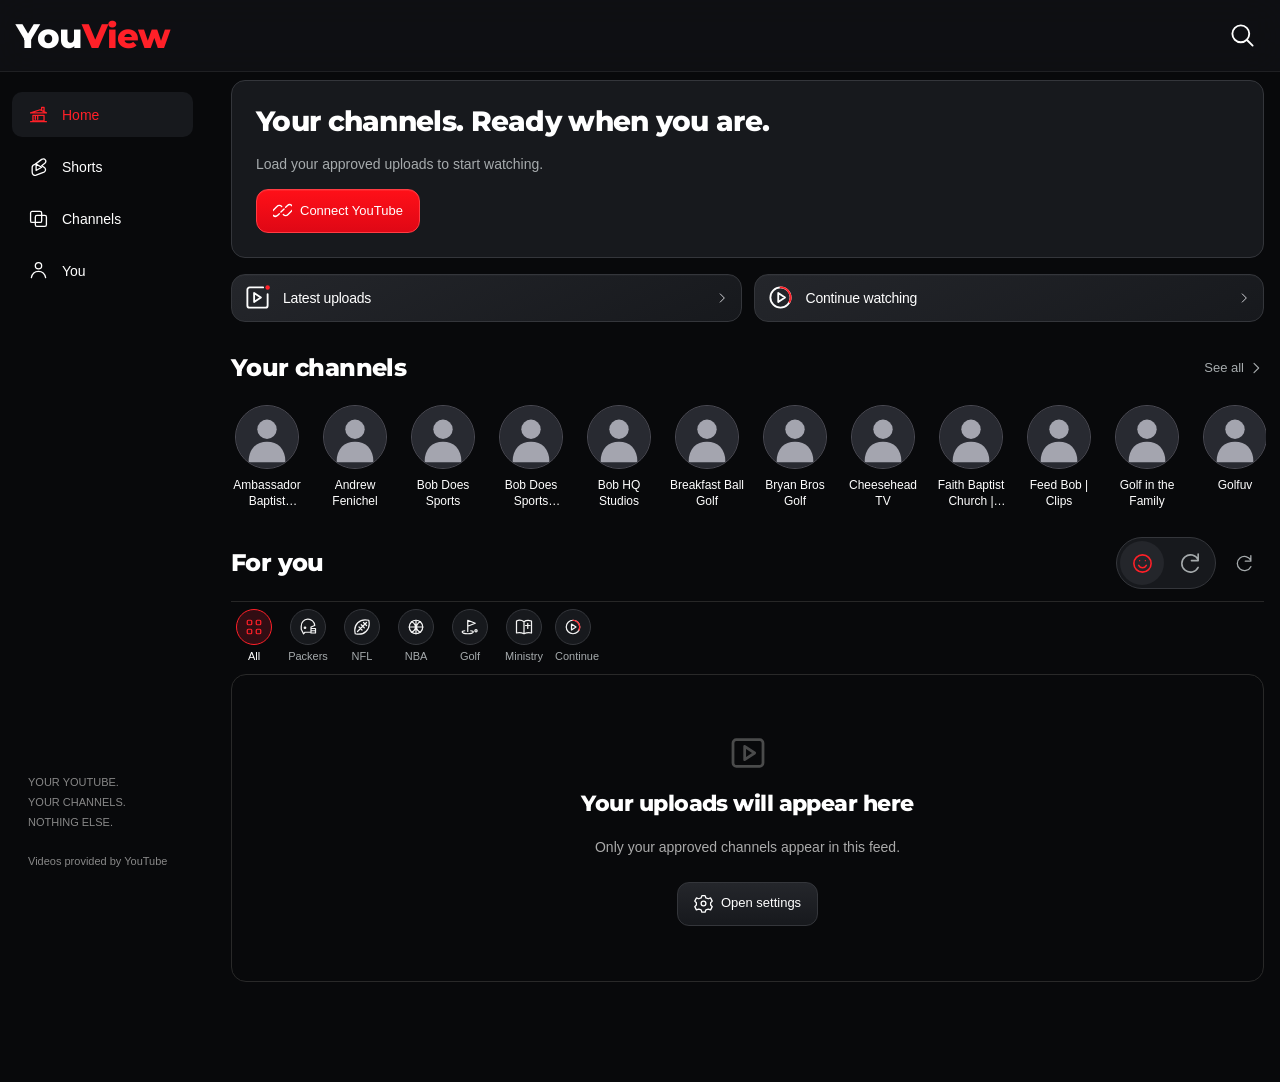
==== iphone.html @ bae87413 "Add iOS-style navigation, action sheets, touch feedback and quieter refreshes" ====
<!doctype html><html lang="en"><head><meta charset="utf-8"><meta name="viewport" content="width=device-width,initial-scale=1"><meta name="referrer" content="strict-origin-when-cross-origin"><link rel="preconnect" href="https://www.youtube.com"><meta name="theme-color" content="#0B0B0E"><meta name="apple-mobile-web-app-capable" content="yes"><meta name="apple-mobile-web-app-title" content="YouView iPhone"><meta name="apple-mobile-web-app-status-bar-style" content="black"><meta name="description" content="Your YouTube. Your channels. Nothing else."><link rel="icon" href="./icons/icon-32.png"><link rel="apple-touch-icon" sizes="180x180" href="./icons/icon-180.png"><title>YouView</title><style>
*{box-sizing:border-box} :root{color-scheme:dark;font-family:"League Gothic","Arial Narrow",sans-serif;background:#0f0f0f;color:#f1f1f1}body{margin:0}button,input,select{font:inherit}button,a{ -webkit-tap-highlight-color:transparent}button{cursor:pointer;color:inherit;background:none;border:0}a{color:inherit}button:hover{background:#303030}header{position:sticky;top:0;background:#0f0f0ff5;z-index:10;height:68px;display:flex;align-items:center;gap:24px;padding:0 28px;border-bottom:1px solid #222}.brand{font-size:25px;font-weight:750;letter-spacing:-1.4px;display:flex;align-items:center;gap:9px;white-space:nowrap}.mark{background:#ff0033;color:white;border-radius:9px;padding:5px 10px;font-size:20px;letter-spacing:0}.search{max-width:600px;width:100%;display:flex;margin:auto;border:1px solid #3b3b3b;border-radius:24px;overflow:hidden}.search input{background:#121212;border:0;color:white;padding:11px 18px;min-width:0;width:100%;outline:none}.search button{background:#272727;padding:10px 22px}.avatar{background:#6b2935;border-radius:50%;width:34px;height:34px;font-weight:bold}aside{position:fixed;top:80px;bottom:0;width:205px;padding:12px;display:flex;flex-direction:column;gap:7px}aside button{text-align:left;padding:13px 17px;border-radius:10px;font-size:14px}.active{background:#292929!important}.muted{color:#aaa;font-size:13px;line-height:1.6}.aside-foot{margin-top:auto;padding:16px;font-size:11px;color:#888;line-height:1.8}main{margin-left:215px;padding:24px 30px 110px;max-width:1900px}h1{font-size:24px;margin:0 0 7px;letter-spacing:-.6px}h2{font-size:19px}.intro{display:flex;justify-content:space-between;align-items:center;gap:15px;margin-bottom:23px}.pill{border:1px solid #444;border-radius:22px;padding:9px 16px;font-size:13px;white-space:nowrap}.channels{display:flex;gap:22px;overflow:auto;padding:5px 2px 23px;scrollbar-width:thin}.channel{width:76px;flex-shrink:0;text-align:center;padding:0;font-size:11px;line-height:1.4}.bubble{width:62px;height:62px;border-radius:50%;background:#242424;border:2px solid #454545;display:grid;place-items:center;font-size:18px;font-weight:bold;position:relative;margin:0 auto 8px;overflow:visible}.bubble img{width:100%;height:100%;border-radius:50%;object-fit:cover}.badge{position:absolute;right:-5px;top:-3px;background:#f03;color:white;padding:2px 5px;border-radius:10px;font-size:10px}.filters{display:flex;gap:9px;overflow:auto;padding:16px 0 23px;border-top:1px solid #272727}.chip{background:#272727;padding:8px 13px;border-radius:8px;font-size:13px;white-space:nowrap}.chip.on{background:#f1f1f1;color:#111}.grid{display:grid;grid-template-columns:repeat(3,minmax(0,1fr));gap:30px 18px}.card{min-width:0;cursor:pointer}.thumb{aspect-ratio:16/9;background:#252525;border-radius:12px;overflow:hidden;position:relative}.thumb img{width:100%;height:100%;object-fit:cover}.progress{position:absolute;bottom:0;left:0;height:3px;background:#ff0033}.duration{position:absolute;right:7px;bottom:8px;background:#000c;font-size:11px;padding:3px 5px;border-radius:4px}.card.done .thumb img{opacity:.65}.video-title{font-size:15px;line-height:1.4;margin:11px 0 5px;font-weight:600;display:-webkit-box;-webkit-line-clamp:2;-webkit-box-orient:vertical;overflow:hidden}.empty{padding:55px 25px;border:1px solid #292929;border-radius:15px;text-align:center;grid-column:1/-1}.empty .big{font-size:35px;color:#777;margin-bottom:18px}.empty p{max-width:530px;margin:12px auto 22px;color:#aaa;line-height:1.7;font-size:14px}.red{background:#f03!important;border:0;color:white}.rows{max-width:950px}.row{display:flex;gap:15px;align-items:center;padding:15px 0;border-bottom:1px solid #272727}.row .name{flex:1;min-width:0}.row input{max-width:320px;width:100%;background:#181818;border:1px solid #444;padding:10px;border-radius:7px;color:white}.row select{background:#222;border:1px solid #444;padding:8px;max-width:110px}.panel{background:#191919;border:1px solid #303030;border-radius:12px;padding:22px;margin:22px 0;max-width:950px}.panel p{font-size:14px;color:#bbb;line-height:1.65}.panel input{background:#111;border:1px solid #444;padding:11px;color:white;border-radius:6px;width:100%;margin:8px 0}.tabs{display:flex;gap:14px;border-bottom:1px solid #333;margin:20px 0}.tabs button{padding:12px 3px;font-weight:600;color:#aaa}.tabs .on{color:white;border-bottom:2px solid white}.player-shell{position:fixed;z-index:30;right:25px;bottom:24px;width:min(700px,calc(100vw - 40px));background:#181818;border:1px solid #444;border-radius:12px;box-shadow:0 15px 80px #000a;overflow:hidden}.player-shell.mini{width:356px}.player-frame{height:394px;background:#000}.mini .player-frame{height:201px}.player-feedback{display:flex;align-items:center;gap:10px;padding:9px 14px;border-top:1px solid #303030;color:#bbb;font-size:12px}.player-feedback span{flex:1}.player-feedback .pill{padding:5px 10px}.player-bar{padding:10px 14px;display:flex;align-items:center;gap:8px}.player-bar strong{font-size:13px;flex:1;white-space:nowrap;overflow:hidden;text-overflow:ellipsis}.player-bar button{padding:7px;border-radius:6px}.details{padding:0 16px 16px;max-height:240px;overflow:auto;font-size:13px}.details summary{cursor:pointer;padding:10px 0}.details p{white-space:pre-wrap;line-height:1.6}.mini .details{display:none}.chapters button{display:block;text-align:left;padding:8px;width:100%;color:#ddd}.toast{position:fixed;left:50%;bottom:85px;transform:translateX(-50%);z-index:100;background:#eee;color:#111;padding:12px 22px;border-radius:10px;max-width:90%;font-size:13px}footer.mobile{display:none}.status{font-size:12px;color:#aaa;padding:6px 0 20px}.hidden{display:none!important}.history-day{grid-column:1/-1;margin:5px 0;font-size:16px}.toolbar{display:flex;align-items:center;gap:10px;margin:14px 0}.small{font-size:12px}.pending{color:#e4b76b}.loading{animation:pulse 1s infinite}@keyframes pulse{50%{opacity:.4}}@media(min-width:1600px){.grid{grid-template-columns:repeat(4,minmax(0,1fr))}}@media(max-width:1100px){aside{width:170px}main{margin-left:175px;padding:20px}.grid{grid-template-columns:repeat(2,minmax(0,1fr))}}@media(max-width:700px){header{height:60px;padding:0 15px;gap:12px}.brand{font-size:22px}.mark{font-size:15px;padding:5px 8px}.avatar{display:none}.search{margin-left:5px}.search input{padding:9px 12px;font-size:13px}.search button{padding:8px 12px}aside{display:none}main{margin:0;padding:20px 15px 100px}.intro h1{font-size:22px}.intro .muted{font-size:12px}.intro .pill{font-size:11px;padding:9px 11px}.channels{gap:14px}.channel{width:65px}.bubble{width:56px;height:56px}.grid{grid-template-columns:1fr;gap:25px}.thumb{border-radius:10px}.filters{padding-bottom:18px}.row{flex-wrap:wrap;gap:9px}.row .name{flex-basis:65%}.row input{max-width:none}.row select{max-width:130px}.player-shell{right:10px;bottom:76px;width:calc(100vw - 20px)}.player-frame{height:max(200px,calc((100vw - 20px)*.5625))}.player-shell.mini{width:min(356px,calc(100vw - 20px))}.mini .player-frame{height:201px}footer.mobile{position:fixed;bottom:0;left:0;right:0;z-index:20;background:#101010;border-top:1px solid #333;display:flex;padding:6px 5px max(9px,env(safe-area-inset-bottom))}footer.mobile button{flex:1;font-size:10px;padding:6px;border-radius:7px}footer.mobile span{display:block;font-size:20px;margin-bottom:4px}.panel{padding:17px}.details{max-height:180px}}
.player-shell.shorts-full{inset:0;width:100vw;max-width:none;height:100vh;height:100dvh;border:0;border-radius:0;display:flex;flex-direction:column;padding-top:env(safe-area-inset-top);padding-bottom:env(safe-area-inset-bottom)}.shorts-full .player-frame{flex:1;min-height:200px;height:auto!important}.shorts-full .player-frame iframe{display:block;width:100%;height:100%;border:0}.shorts-full .player-bar,.shorts-full .player-feedback,.shorts-full .details{flex-shrink:0}.shorts-full .details{padding:6px 14px}.shorts-full .details details,.shorts-full #chapters{display:none}.live-section{margin:18px 0 28px}.live-section h2{font-size:20px}.live-section .grid{max-width:1100px}@media(max-width:760px){header .brand{flex-shrink:0}header .search{min-width:0;flex:1}header .search input{min-width:0;width:100%}header .avatar{flex-shrink:0}footer.mobile button{min-width:0;flex:1;font-size:10px}}
.details .toolbar{flex-wrap:wrap}@media(max-width:700px){.details{max-height:min(330px,40dvh)}}
</style><link rel="preload" href="./fonts/Montserrat.ttf" as="font" type="font/ttf" crossorigin><link rel="stylesheet" href="./design.css?v=1.12.0"><link rel="stylesheet" href="./home.css?v=1.12.0"><link rel="stylesheet" href="./brand.css?v=1.12.0"><link rel="stylesheet" href="./assets/icon-system.css?v=icons-1"><style id="splash-critical">@font-face{font-family:YouViewSplash;src:url(./fonts/LeagueGothic.ttf) format("truetype");font-display:swap}
#startup-screen{position:fixed;inset:0;z-index:200;display:flex;align-items:center;justify-content:center;flex-direction:column;background:#000;gap:24px;opacity:1;transition:opacity .24s ease;isolation:isolate}
#startup-screen.departing{opacity:0;pointer-events:none}
.splash-title{position:relative;display:inline-block;font-family:YouViewSplash,Impact,sans-serif;font-weight:400;font-size:clamp(44px,12vw,104px);letter-spacing:-.045em;line-height:1.2;color:#fff;animation:splash-reveal 2.5s cubic-bezier(.2,.7,.2,1) both}
.splash-title .view{color:#ff2028}
.splash-title::after{content:'YouView';position:absolute;inset:0;color:transparent;background:linear-gradient(105deg,transparent 35%,#ff202855 45%,#fff9 49%,#ff2028 52%,transparent 62%);background-size:300% 100%;background-clip:text;-webkit-background-clip:text;pointer-events:none;animation:splash-sweep 2.5s ease-out both}
.splash-title::before{content:'';position:absolute;top:59%;left:55%;width:58%;height:1px;background:linear-gradient(90deg,#ff202800,#ff202899,transparent);filter:drop-shadow(0 0 5px #ff2028);opacity:0;animation:splash-trail 2.5s ease-out both;pointer-events:none}
.splash-status{position:absolute;bottom:max(18%,80px);text-align:center;max-width:300px;font:14px/1.5 var(--font-support);color:#a6abad;padding:16px}
.splash-status button{margin-top:14px}
.splash-loading{position:absolute;width:1px;height:1px;overflow:hidden;clip-path:inset(50%)}
@keyframes splash-reveal{0%{opacity:0;transform:scale(.96)}35%,100%{opacity:1;transform:scale(1)}}
@keyframes splash-sweep{0%,15%{background-position:150% 0;opacity:0}25%{opacity:1}85%{background-position:-50% 0;opacity:.8}100%{background-position:-50% 0;opacity:0}}
@keyframes splash-trail{0%,30%{opacity:0;transform:translateX(-12px)}60%{opacity:.65}100%{opacity:0;transform:translateX(24px)}}
@media(prefers-reduced-motion:reduce){.splash-title{animation:none}.splash-title::before,.splash-title::after{display:none}#startup-screen{transition:opacity .15s linear}}
</style><link rel="stylesheet" href="./assets/channels.css?v=1.10.4"><link rel="stylesheet" href="./assets/resume.css?v=1.12.0"><link rel="stylesheet" href="./assets/watch.css?v=1.12.0"><link rel="stylesheet" href="./assets/shorts-mini.css?v=1.12.0"><link rel="stylesheet" href="./assets/ios.css?v=1.12.0"></head><body><div id="startup-screen" role="status" aria-live="polite"><strong class="splash-title" aria-label="YouView">You<span class="view">View</span></strong><span class="splash-loading">Loading your saved library</span><div id="startup-recovery" class="splash-status hidden"><div>Loading is taking longer than expected.</div><button id="skip-startup" class="pill">Open Home</button></div></div><header class="app-header"><button id="ios-back" class="ios-back hidden" aria-label="Go back"><svg class="ui-icon" viewBox="0 0 24 24" aria-hidden="true"><path d="m15 5-7 7 7 7" fill="none" stroke="currentColor" stroke-width="2" stroke-linecap="round" stroke-linejoin="round"/></svg></button><button class="brand" data-nav="home" aria-label="YouView Home"><span class="wordmark"><span>You</span><span class="view">View</span></span></button><div class="header-actions"><button class="header-search" data-nav="search" aria-label="Search approved channels"><svg class="ui-icon" viewBox="0 0 32 32" aria-hidden="true"><use href="./assets/ui-icons.svg#search"></use></svg></button></div><form class="search hidden" id="searchform" aria-hidden="true"><input id="query" aria-label="Search approved content" tabindex="-1"><button tabindex="-1">Search</button></form></header><aside><button data-nav="home">⌂　 Home</button><button data-nav="shorts">▷　 Shorts</button><button data-nav="channels">▦　 Channels</button><button data-nav="you">◉　 You</button><div class="aside-foot">YOUR YOUTUBE.<br>YOUR CHANNELS.<br>NOTHING ELSE.<br><br>Videos provided by YouTube</div></aside><main id="main" tabindex="-1"></main><button id="ios-updates" class="ios-updates hidden">Uploads refreshed · Show updates</button><div id="ios-pull" class="ios-pull hidden" role="status"></div><dialog id="ios-sheet" class="ios-sheet" aria-labelledby="ios-sheet-title"><div id="ios-sheet-handle" class="ios-sheet-handle"><span></span><button id="ios-sheet-close" aria-label="Close actions">✕</button></div><h2 id="ios-sheet-title">Video actions</h2><div class="ios-sheet-actions"></div><button id="ios-sheet-cancel" class="ios-sheet-cancel">Cancel</button></dialog><section id="player-shell" class="player-shell hidden" aria-label="Video player"><div class="watch-header"><button id="minimize" aria-label="Toggle mini player"><svg class="ui-icon" viewBox="0 0 24 24" aria-hidden="true"><use href="./assets/ui-icons.svg#chevron-down"></use></svg></button><span class="wordmark">You<span class="view">View</span></span><button id="close-player" aria-label="Close player">✕</button></div><div class="shorts-top"><span class="wordmark">You<span class="view">View</span></span><span id="shorts-scope">Approved channels</span></div><div class="player-frame" id="player-frame"><div id="ytplayer"></div></div><div class="player-quick-controls" role="group" aria-label="Quick playback controls"><button id="back10" aria-label="Rewind ten seconds" title="Rewind 10 seconds" disabled><svg class="ui-icon" viewBox="0 0 24 24" aria-hidden="true"><use href="./assets/ui-icons.svg#back10"></use></svg></button><button id="speed2" aria-label="Play at double speed" aria-pressed="false" title="Play at double speed" disabled>2×</button><button id="forward10" aria-label="Forward ten seconds" title="Forward 10 seconds" disabled><svg class="ui-icon" viewBox="0 0 24 24" aria-hidden="true"><use href="./assets/ui-icons.svg#forward10"></use></svg></button></div><div class="mini-info"><strong id="mini-title"></strong><span id="mini-channel"></span><span id="mini-time"></span><div class="mini-actions"><button id="mini-pause" aria-label="Play or pause"><svg class="ui-icon" viewBox="0 0 24 24" aria-hidden="true"><use href="./assets/ui-icons.svg#pause"></use></svg></button><button id="mini-expand" aria-label="Expand player"><svg class="ui-icon" viewBox="0 0 24 24" aria-hidden="true"><use href="./assets/ui-icons.svg#restore"></use></svg></button><button id="mini-close" aria-label="Close player"><svg class="ui-icon" viewBox="0 0 24 24" aria-hidden="true"><use href="./assets/ui-icons.svg#close"></use></svg></button></div></div><div class="mini-progress" aria-hidden="true"><span id="mini-progress-fill"></span></div><div class="player-feedback"><span id="playback-status" aria-live="off">Ready</span><button id="retry-player" class="pill hidden">Retry player</button></div><div class="player-bar"><span class="watch-remaining" id="watch-remaining"></span></div><h1 class="watch-title" id="playing-title"></h1><div id="short-nav" class="toolbar hidden" aria-label="Shorts navigation"><button class="pill" id="previous-short">↑ Previous</button><button class="pill" id="next-short">↓ Next</button><button class="pill" id="short-channel">Channel</button><button class="pill" id="short-share">Share</button><details class="short-more"><summary>More</summary><button class="pill" id="not-short">Not a Short</button></details><span class="muted">Swipe up/down here</span></div><div class="details"><div class="player-identity"><img id="watch-avatar" src="./assets/avatar.svg" alt=""><button id="player-channel"></button><span class="muted" id="player-metadata"></span></div><div class="toolbar"><button class="pill" id="share">Share</button><button class="pill" id="replay-video">Replay</button><button class="pill" id="mark-short">Mark as Short</button><a class="pill" id="youtube-link" target="_blank" rel="noopener">Open in YouTube ↗</a></div><div class="player-detail-tabs" role="tablist" aria-label="Video details"><button data-player-detail="Chapters" role="tab" aria-selected="true">Chapters</button><button data-player-detail="Description" role="tab" aria-selected="false">Description</button><button data-player-detail="Related" role="tab" aria-selected="false">Related</button></div><div id="chapter-pane"><div id="chapters" class="chapters"></div></div><div id="description-pane" class="hidden"><details open><summary>Full description</summary><p id="description"></p></details></div><div id="related-pane" class="hidden"></div></div><div class="short-progress" aria-hidden="true"><div id="short-progress-fill"></div></div><nav class="short-primary" aria-label="Shorts app navigation"><button data-short-nav="home" aria-label="Home"><svg class="ui-icon" viewBox="0 0 32 32" aria-hidden="true" focusable="false"><use href="./assets/ui-icons.svg#home"></use></svg></button><button data-short-nav="shorts" aria-label="Shorts"><svg class="ui-icon" viewBox="0 0 32 32" aria-hidden="true" focusable="false"><use href="./assets/ui-icons.svg#shorts"></use></svg></button><button data-short-nav="channels" aria-label="Channels"><svg class="ui-icon" viewBox="0 0 32 32" aria-hidden="true" focusable="false"><use href="./assets/ui-icons.svg#channels"></use></svg></button><button data-short-nav="you" aria-label="You"><svg class="ui-icon" viewBox="0 0 32 32" aria-hidden="true" focusable="false"><use href="./assets/ui-icons.svg#you"></use></svg></button></nav></section><footer class="mobile"><button data-nav="home" aria-label="Home"><svg class="ui-icon" viewBox="0 0 32 32" aria-hidden="true" focusable="false"><use href="./assets/ui-icons.svg#home"></use></svg></button><button data-nav="shorts" aria-label="Shorts"><svg class="ui-icon" viewBox="0 0 32 32" aria-hidden="true" focusable="false"><use href="./assets/ui-icons.svg#shorts"></use></svg></button><button data-nav="channels" aria-label="Channels"><svg class="ui-icon" viewBox="0 0 32 32" aria-hidden="true" focusable="false"><use href="./assets/ui-icons.svg#channels"></use></svg></button><button data-nav="you" aria-label="You"><svg class="ui-icon" viewBox="0 0 32 32" aria-hidden="true" focusable="false"><use href="./assets/ui-icons.svg#you"></use></svg></button></footer><div id="toast" class="toast hidden" role="status"></div><script defer src="./assets/icon-system.js?v=icons-1"></script><script>
const SEED=[{"name": "The Dan Le Batard Show", "handle": "LeBatardShow", "category": "NFL", "key": "0", "visits": 0, "lastVisit": 0, "id": "UCAIZ314ffmfM4PynCR8vElw"}, {"name": "Locked On Packers", "handle": "", "category": "Packers", "key": "1", "visits": 0, "lastVisit": 0, "id": "UCufUP6i_pdfTjqVEswITOmw"}, {"name": "Pack-A-Day Podcast", "handle": "", "category": "Packers", "key": "2", "visits": 0, "lastVisit": 0, "id": "UCSGx5Pq0zA_7O726M3JEptA"}, {"name": "Cheesehead TV", "handle": "", "category": "Packers", "key": "3", "visits": 0, "lastVisit": 0, "id": "UCMzR22wVc2Ru8Hz0fsVzkIQ"}, {"name": "NFL", "handle": "", "category": "NFL", "key": "4", "visits": 0, "lastVisit": 0, "id": "UCDVYQ4Zhbm3S2dlz7P1GBDg"}, {"name": "Green Bay Packers", "handle": "", "category": "Packers", "key": "5", "visits": 0, "lastVisit": 0, "id": "UCJtI-l6La0zniodFtSHYrBg"}, {"name": "NBA on ESPN", "handle": "", "category": "NBA", "key": "6", "visits": 0, "lastVisit": 0, "id": "UCVSSpcmZD2PwPBqb8yKQKBA"}, {"name": "SidelineScoop", "handle": "", "category": "NFL", "key": "7", "visits": 0, "lastVisit": 0, "id": "UCk42R8SfxN9S0rXCs3M6PJg"}, {"name": "Whristan", "handle": "", "category": "NBA", "key": "8", "visits": 0, "lastVisit": 0, "id": "UCZnyeu3uNok6cQb60jkhwag"}, {"name": "Andrew Fenichel", "handle": "", "category": "NBA", "key": "9", "visits": 0, "lastVisit": 0, "id": "UCenGh_r6mAm8uvnso5JWVjA"}, {"name": "House Call", "handle": "", "category": "NFL", "key": "10", "visits": 0, "lastVisit": 0, "id": "UCx236IQ7xAa8EJWERW_IXQw"}, {"name": "The Athletic Football Show", "handle": "", "category": "NFL", "key": "11", "visits": 0, "lastVisit": 0, "id": "UC6gWjMSDj7-8j3iCc2ZGo3g"}, {"name": "Locked On Packers - Hit", "handle": "", "category": "Packers", "key": "12", "visits": 0, "lastVisit": 0, "id": "UCWePvj_uzEkJB9Jtk6-kIhA"}, {"name": "Numbers On The Board", "handle": "", "category": "NBA", "key": "13", "visits": 0, "lastVisit": 0, "id": "UCH0EbeyJ4S0_E0Focsmv8Rg"}, {"name": "LeBron James", "handle": "lebron", "category": "NBA", "key": "14", "visits": 0, "lastVisit": 0, "id": "UCV9dV3DcAZWGnT2yFNKxStA"}, {"name": "Golf in the Family", "handle": "", "category": "Golf", "key": "15", "visits": 0, "lastVisit": 0, "id": "UC7G9eBCCtUhtjIGPWTEAV5Q"}, {"name": "The Brilliantly Dumb Show", "handle": "", "category": "Golf", "key": "16", "visits": 0, "lastVisit": 0, "id": "UCg6udYFtvQWyFyek-fwYz3g"}, {"name": "Bob Does Sports", "handle": "", "category": "Golf", "key": "17", "visits": 0, "lastVisit": 0, "id": "UCqr4sONkmFEOPc3rfoVLEvg"}, {"name": "Bob Does Sports Podcast", "handle": "", "category": "Golf", "key": "18", "visits": 0, "lastVisit": 0, "id": "UCNgebo9LnovieD353k-YRag"}, {"name": "Grant Horvat Golf", "handle": "", "category": "Golf", "key": "19", "visits": 0, "lastVisit": 0, "id": "UCgUueMmSpcl-aCTt5CuCKQw"}, {"name": "Bob HQ Studios", "handle": "", "category": "Golf", "key": "20", "visits": 0, "lastVisit": 0, "id": "UCxKaDQcx7R-Ejokf6MZ6HWw"}, {"name": "Bryan Bros Golf", "handle": "", "category": "Golf", "key": "21", "visits": 0, "lastVisit": 0, "id": "UCdCxaD8rWfAj12rloIYS6jQ"}, {"name": "Kevin Hart Golfs", "handle": "", "category": "Golf", "key": "22", "visits": 0, "lastVisit": 0, "id": "UCCmD-f9YbHWXyLpEvaiKvEw"}, {"name": "Golfuv", "handle": "", "category": "Golf", "key": "23", "visits": 0, "lastVisit": 0, "id": "UCXBNySs3jHNEuSdLlkLfpZQ"}, {"name": "Grant Horvat Golf 2", "handle": "", "category": "Golf", "key": "24", "visits": 0, "lastVisit": 0, "id": "UCjw5RoGW4zG-zNpc5v8oFxA"}, {"name": "ShaneOhGolfs", "handle": "", "category": "Golf", "key": "25", "visits": 0, "lastVisit": 0, "id": "UCXSpdCC9PKlul28Yiq4OdnA"}, {"name": "Robby Berger", "handle": "", "category": "Golf", "key": "26", "visits": 0, "lastVisit": 0, "id": "UCs7hJfreZhOmxqTdDRNlwQQ"}, {"name": "Internet Invitational", "handle": "", "category": "Golf", "key": "27", "visits": 0, "lastVisit": 0, "id": "UCJYcgUQoqxm10AkF9la6ICg"}, {"name": "YGT", "handle": "", "category": "Golf", "key": "28", "visits": 0, "lastVisit": 0, "id": "UCMeDtlgNov74ALWjLad45fA"}, {"name": "Taco Golf", "handle": "", "category": "Golf", "key": "29", "visits": 0, "lastVisit": 0, "id": "UCpMl4nfWUiYKdq8Il8ZICPQ"}, {"name": "Feed Bob | Clips", "handle": "", "category": "Golf", "key": "30", "visits": 0, "lastVisit": 0, "id": "UC7NZ-EHm0pf94mvqiRov1JQ"}, {"name": "Breakfast Ball Golf", "handle": "", "category": "Golf", "key": "31", "visits": 0, "lastVisit": 0, "id": "UCgReh40qp14rpC1Sebbfi0A"}, {"name": "Fat Perez", "handle": "", "category": "Golf", "key": "32", "visits": 0, "lastVisit": 0}, {"name": "Ambassador Baptist Ministries | The Rardin Family", "handle": "ABMRardins", "category": "Ministry", "key": "33", "visits": 0, "lastVisit": 0, "id": "UCDmVFxgU9K7BhmgVlfB2hxw"}, {"name": "Iglesia Bautista Fe", "handle": "IBF2002", "category": "Ministry", "key": "34", "visits": 0, "lastVisit": 0, "id": "UCn2-6zfv40arN9Pc22kg5GA"}, {"name": "Faith Baptist Church | Bourbonnais, IL", "handle": "FBCBourbonnais", "category": "Ministry", "key": "35", "visits": 0, "lastVisit": 0, "id": "UCpJnk-it-oEVVJPezIp2OdQ"}];
const $=s=>document.querySelector(s),esc=s=>String(s??'').replace(/[&<>"']/g,c=>({'&':'&amp;','<':'&lt;','>':'&gt;','"':'&quot;',"'":'&#39;'}[c]));
let startupPending=true;
const splashStartedAt=Date.now();
function finishStartup(){if(!startupPending)return;startupPending=false;clearTimeout(startupTimeout);clearTimeout(startupRecovery);const splash=$('#startup-screen');splash.setAttribute('aria-hidden','true');render();const revealDelay=Math.max(0,2250-(Date.now()-splashStartedAt));setTimeout(()=>{splash.classList.add('departing');setTimeout(()=>splash.classList.add('hidden'),250)},revealDelay)}
const startupRecovery=setTimeout(()=>$('#startup-recovery').classList.remove('hidden'),6000);const startupTimeout=setTimeout(finishStartup,12000);$('#skip-startup').onclick=finishStartup;
let fullIndexRunning=false,fullIndexRequest=0;
let renderedShorts=[],shortsSequence=[],shortTouch=null;
let searchVisible=100,remoteSearch=null,historyIndex={running:false,pages:0,added:0,errors:0,message:''},indexJob=0,playlistView=null;
let db,st={channels:SEED,videos:[],progress:{},history:{},updated:0},route='home',selected=null,category='All',tab='Videos',order='Latest',query='',player=null,current=null,dirty=false,transitioning=false,refreshing=false,apiStatus={},playbackQueue=[],playbackQueueIndex=-1,saveChain=Promise.resolve();
const ready=new Promise(resolve=>{const r=indexedDB.open('youview',1);r.onupgradeneeded=()=>r.result.createObjectStore('state');r.onsuccess=()=>{db=r.result;const q=db.transaction('state').objectStore('state').get('main');q.onsuccess=()=>{if(q.result){st=q.result;const previousCount=st.videos.length;st.videos=st.videos.filter(v=>!v.cachedAt||Date.now()-v.cachedAt<30*86400000);if(st.videos.length<previousCount)for(const c of st.channels)delete c.nextPage;for(const c of st.channels){const seed=SEED.find(x=>x.key===c.key&&x.name===c.name);if(seed?.id&&!c.id)c.id=seed.id}}resolve()};q.onerror=()=>resolve()};r.onerror=()=>{toast('Device storage is unavailable. Progress cannot be saved.');resolve()}});
function persist(){if(!db)return Promise.resolve();const snapshot=structuredClone(st);saveChain=saveChain.catch(()=>{}).then(()=>new Promise(resolve=>{const tx=db.transaction('state','readwrite');tx.objectStore('state').put(snapshot,'main');tx.oncomplete=()=>{window.dispatchEvent?.(new Event('youview-state-saved'));resolve()};tx.onerror=()=>{toast('Saving failed. Export a backup in Settings.');resolve()}}));return saveChain}
function toast(t){$('#toast').textContent=t;$('#toast').classList.remove('hidden');clearTimeout(window.to);window.to=setTimeout(()=>$('#toast').classList.add('hidden'),5000)}
const KEY_STORAGE='youview-youtube-key';
function rememberedKey(){try{return localStorage.getItem(KEY_STORAGE)||''}catch{return ''}}
function readKey(){try{return sessionStorage.getItem(KEY_STORAGE)||rememberedKey()}catch{return rememberedKey()}}
function saveKey(key,remember){let saved=true;try{sessionStorage.setItem(KEY_STORAGE,key)}catch{saved=false}try{if(remember)localStorage.setItem(KEY_STORAGE,key);else localStorage.removeItem(KEY_STORAGE)}catch{if(remember)saved=false}return saved}
function forgetKey(){for(const storage of ['sessionStorage','localStorage'])try{window[storage].removeItem(KEY_STORAGE)}catch{}}
let youtubeKey=readKey();
async function yt(resource,params){if(!youtubeKey)throw Error('Add your free YouTube API key in Settings to connect videos.');const u=new URL('https://www.googleapis.com/youtube/v3/'+resource);for(const[k,v]of Object.entries({...params,key:youtubeKey}))if(v!==undefined&&v!==null)u.searchParams.set(k,v);const r=await fetch(u);const d=await r.json();if(!r.ok||d.error)throw Error('YouTube request failed. Check your API key, its website restrictions, and daily quota.');return d}
function apiDuration(s){const m=s?.match(/P(?:(\d+)D)?T(?:(\d+)H)?(?:(\d+)M)?(?:(\d+)S)?/);return m?(+m[1]||0)*86400+(+m[2]||0)*3600+(+m[3]||0)*60+(+m[4]||0):0}
function apiVideo(v){const thumb=v.snippet.thumbnails?.maxres||v.snippet.thumbnails?.standard||v.snippet.thumbnails?.high||v.snippet.thumbnails?.medium;return{id:v.id,title:v.snippet.title,channel:v.snippet.channelTitle,channelId:v.snippet.channelId,published:v.snippet.publishedAt,thumbnail:thumb?.url,thumbnailWidth:thumb?.width,thumbnailHeight:thumb?.height,description:v.snippet.description,duration:apiDuration(v.contentDetails?.duration),views:+v.statistics?.viewCount||0,live:v.snippet.liveBroadcastContent==='live',upcoming:v.snippet.liveBroadcastContent==='upcoming',wasLive:!!v.liveStreamingDetails,madeForKids:v.status?.madeForKids!==false,cachedAt:Date.now()}}
async function apiVideos(ids){if(!ids.length)return[];const d=await yt('videos',{part:'snippet,contentDetails,statistics,liveStreamingDetails,status',id:ids.join(',')});return(d.items||[]).map(apiVideo)}
async function api(path){const u=new URL(path,location.origin),id=u.searchParams.get('id');switch(u.pathname){
case'/api/status':return{api:!!youtubeKey,chapters:!!youtubeKey};
case'/api/channelmeta':{const d=await yt('channels',{part:'snippet',id:st.channels.filter(c=>c.id).map(c=>c.id).join(',')});return{items:d.items||[]}}
case'/api/resolve':{let url;try{url=new URL(u.searchParams.get('url'))}catch{throw Error('Paste a full YouTube channel URL.')}if(url.protocol!=='https:'||!['youtube.com','www.youtube.com','m.youtube.com'].includes(url.hostname))throw Error('Use a YouTube channel URL.');const parts=url.pathname.split('/').filter(Boolean);let params={part:'snippet,contentDetails'};if(parts[0]==='channel'&&/^UC[\w-]{22}$/.test(parts[1]||''))params.id=parts[1];else if(parts[0]?.startsWith('@'))params.forHandle=parts[0];else throw Error('Use a /@handle or /channel/UC… URL.');const d=await yt('channels',params);const c=d.items?.[0];if(!c)throw Error('Channel not found.');return{id:c.id,name:c.snippet.title,handle:(c.snippet.customUrl||'').replace(/^@/,''),image:c.snippet.thumbnails?.default?.url,description:c.snippet.description,uploadsId:c.contentDetails?.relatedPlaylists?.uploads}}
case'/api/uploads':{if(!/^UC[\w-]{22}$/.test(id||''))throw Error('Invalid channel ID');const c=ch(id);let playlist=c?.uploadsId;if(!playlist){const d=await yt('channels',{part:'contentDetails',id});playlist=d.items?.[0]?.contentDetails?.relatedPlaylists?.uploads;if(c)c.uploadsId=playlist}if(!playlist)return{videos:[]};const d=await yt('playlistItems',{part:'contentDetails',playlistId:playlist,maxResults:50,pageToken:u.searchParams.get('page')||undefined});return{videos:await apiVideos((d.items||[]).map(x=>x.contentDetails.videoId)),nextPage:d.nextPageToken||null}}
case'/api/video':return{video:(await apiVideos([id]))[0]||null};
case'/api/live':{if(!ch(id))throw Error('Channel is not approved.');const d=await yt('search',{part:'snippet',channelId:id,type:'video',eventType:'live',maxResults:50});const videos=await apiVideos((d.items||[]).map(x=>x.id?.videoId).filter(Boolean));return{videos:videos.filter(v=>v.channelId===id&&v.live)}}
case'/api/search':{if(!ch(id))throw Error('Channel is not approved.');const d=await yt('search',{part:'snippet',channelId:id,q:u.searchParams.get('q'),type:'video',maxResults:50,pageToken:u.searchParams.get('page')||undefined});return{videos:(await apiVideos((d.items||[]).map(x=>x.id?.videoId).filter(Boolean))).filter(v=>v.channelId===id),nextPage:d.nextPageToken||null}}
case'/api/playlists':{if(!ch(id))throw Error('Channel is not approved.');const d=await yt('playlists',{part:'snippet,contentDetails',channelId:id,maxResults:50,pageToken:u.searchParams.get('page')||undefined});return{items:(d.items||[]).filter(p=>p.snippet.channelId===id).map(p=>({id:p.id,title:p.snippet.title,itemCount:p.contentDetails?.itemCount,description:p.snippet.description})),nextPage:d.nextPageToken||null}}
case'/api/playlist':{st.playlistOwners=st.playlistOwners||{};let owner=st.playlistOwners[id];if(!owner||Date.now()-owner.at>86400000){const p=await yt('playlists',{part:'snippet',id});const channelId=p.items?.[0]?.snippet.channelId;if(!ch(channelId))throw Error('This playlist is not owned by an approved channel.');owner=st.playlistOwners[id]={channelId,at:Date.now()}}if(!ch(owner.channelId))throw Error('Playlist channel is no longer approved.');const d=await yt('playlistItems',{part:'contentDetails',playlistId:id,maxResults:50,pageToken:u.searchParams.get('page')||undefined});const ids=(d.items||[]).map(x=>x.contentDetails?.videoId).filter(x=>/^[\w-]{11}$/.test(x||'')),videos=await apiVideos(ids);return{videos:ids.map(id=>videos.find(v=>v.id===id)).filter(Boolean),entryCount:(d.items||[]).length,nextPage:d.nextPageToken||null}}
case'/api/chapters':return retrieveChapterComment(u.searchParams.get('video'),u.searchParams.get('page')||undefined);
default:throw Error('Unsupported action')}}

function ch(id){return st.channels.find(c=>c.id===id)}function initials(n){return n.split(/\s+/).slice(0,2).map(s=>s[0]).join('').toUpperCase()}
function resetUploadCounters(){const now=Date.now();for(const c of st.channels)c.lastVisit=now;st.uploadCounterResetVersion=2;return persist()}
function initializeUploadCounters(){if(st.uploadCounterResetVersion!==2)return resetUploadCounters()}
function bubble(c){let n=st.videos.filter(v=>v.channelId===c.id&&Date.parse(v.published)>c.lastVisit).length;return '<div class="bubble">'+(c.image?'<img src="'+esc(c.image)+'" alt="">':esc(initials(c.name)))+(st.videos.some(v=>v.channelId===c.id&&v.live)?'<span class="badge">LIVE</span>':n?'<span class="badge upload-dot" role="img" aria-label="New uploads"></span>':'')+'</div>'}

function time(n){n=Math.floor(n||0);return n>=3600?Math.floor(n/3600)+':'+String(Math.floor(n/60)%60).padStart(2,'0')+':'+String(n%60).padStart(2,'0'):Math.floor(n/60)+':'+String(n%60).padStart(2,'0')}
function date(s){return new Date(s).toLocaleDateString(undefined,{month:'short',day:'numeric',year:'numeric'})}
function isFreshUpload(v,now=Date.now()){const age=now-Date.parse(v.published);return Number.isFinite(age)&&age>=0&&age<86400000&&!st.progress[v.id]?.finished}
function card(v){if(!/^[\w-]{11}$/.test(v.id))return '';const p=st.progress[v.id],c=ch(v.channelId);return '<article class="card '+(p?.finished?'done':'')+'" data-video="'+esc(v.id)+'" tabindex="0" role="button" aria-label="'+esc(v.title)+'"><div class="thumb '+(isFreshUpload(v)?'fresh':'')+'"><img loading="lazy" src="'+esc(v.thumbnail)+'" alt="">'+(v.live?'<span class="duration">🔴 LIVE</span>':v.duration?'<span class="duration">'+time(v.duration)+'</span>':'')+(p?'<div class="progress" style="width:'+Math.min(100,p.position/p.duration*100||0)+'%"></div>':'')+'</div><div class="video-title">'+esc(v.title)+'</div><div class="muted">'+esc(c?.name||v.channel)+'<br>'+date(v.published)+(p?' · '+(p.finished?'Watched':time(p.position)+' watched'):'')+'</div>'+(route==='history'?'<button class="pill small" data-remove-history="'+esc(v.id)+'">Remove from history</button>':'')+'</article>'}
let historyType='All',historyChannel='All',historyUndo=null;
function historyDateLabel(at,now=Date.now()){const d=new Date(at),today=new Date(now),yesterday=new Date(now);yesterday.setDate(yesterday.getDate()-1);return d.toDateString()===today.toDateString()?'Today':d.toDateString()===yesterday.toDateString()?'Yesterday':date(at)}
function historyPage(){
 let h='<div class="intro"><div><h1>Watch history</h1><div class="muted">What you watched, at your pace.</div></div><button class="pill" id="clear-history">Clear history…</button></div><div class="history-controls"><form id="history-search-form"><input id="history-search" aria-label="Search watch history" placeholder="Search watch history" value="'+esc(query)+'"><button class="pill" aria-label="Submit history search">Search</button></form><select id="history-type" aria-label="History content type">'+['All','Videos','Shorts'].map(t=>'<option '+(t===historyType?'selected':'')+'>'+t+'</option>').join('')+'</select><select id="history-channel-filter" aria-label="History channel"><option value="All">All channels</option>'+st.channels.filter(c=>c.id).map(c=>'<option value="'+esc(c.id)+'" '+(historyChannel===c.id?'selected':'')+'>'+esc(c.name)+'</option>').join('')+'</select></div>'+(historyUndo?'<p class="settings-note">History cleared. Playback positions were preserved. <button class="pill" id="undo-clear-history">Undo clear</button></p>':'')+'<div class="history-list">';
 const entries=Object.entries(st.history).sort((a,b)=>(b[1].at||0)-(a[1].at||0));let day='',count=0;
 for(const[id,record]of entries){if(!/^[\w-]{11}$/.test(id))continue;const v=st.videos.find(v=>v.id===id);if(v&&!ch(v.channelId))continue;
 if(!v){if(query||historyType!=='All'||historyChannel!=='All')continue}else{if(query&&searchScore(v,query)<=0)continue;if(historyChannel!=='All'&&v.channelId!==historyChannel)continue;if(historyType==='Shorts'&&!isShortForm(v)||historyType==='Videos'&&isShortForm(v))continue}
 const label=historyDateLabel(record.at||0);if(day!==label){day=label;h+='<h2 class="history-day">'+esc(label)+'</h2>'}count++;
 if(!v){h+='<div class="history-item"><div class="history-unavailable">Metadata not loaded</div><div><strong>Video details unavailable</strong><p class="history-state">Saved viewing record retained. Load this channel’s uploads to restore available details.</p></div><button class="history-remove" data-remove-history="'+id+'" aria-label="Remove unavailable video from history">×</button></div>';continue}
 const p=st.progress[id],c=ch(v.channelId);h+='<article class="history-item '+(p?.finished?'done':'')+'"><button class="history-thumb" data-video="'+id+'" aria-label="Play '+esc(v.title)+'"><div class="thumb '+(isFreshUpload(v)?'fresh':'')+'"><img loading="lazy" src="'+esc(v.thumbnail)+'" alt="">'+(v.duration?'<span class="duration">'+time(v.duration)+'</span>':'')+(p?'<div class="progress" style="width:'+Math.min(100,p.position/p.duration*100||0)+'%"></div>':'')+'</div></button><div><span class="history-kind">'+(isShortForm(v)?'SHORT':'VIDEO')+'</span><br><button class="history-title" data-video="'+id+'">'+esc(v.title)+'</button><button class="history-channel" data-channel="'+esc(c.key)+'">'+esc(c.name)+'</button><div class="history-state">'+(p?(p.finished?'Watched':time(p.position)+' of '+time(p.duration)+' watched'):'Started')+' · '+esc(date(v.published))+'</div></div><button class="history-remove" data-remove-history="'+id+'" aria-label="Remove '+esc(v.title)+' from history">×</button></article>';
 }return h+(count?'':empty(query?'No matching history':'Your history starts here','Only your approved channels appear here.'))+'</div>';
}
function settingsIntro(){return '<div class="panel settings-brand"><img src="./icons/icon-192.png" alt=""><div><h2><span class="wordmark">You<span class="view">View</span></span></h2><p>Version 1.12.0 · SILK</p></div></div><nav class="settings-jump" aria-label="Settings sections"><a href="#settings-youtube">YouTube</a><a href="#settings-archives">Archives & Shorts</a><a href="#settings-sync">Sync</a><a href="#settings-storage">Your data</a><a href="#settings-install">Install</a></nav>'}
function styleSettings(h){for(const[title,id]of [['Archives and Shorts','archives'],['Private cross-device sync','sync'],['Free, local-first playback','storage'],['Playback limitations','playback'],['Connect YouTube — free API key','youtube'],['Install on iPhone','install']])h=h.replace('<div class="panel"><h2>'+title,'<div class="panel settings-section" id="settings-'+id+'"><h2>'+title);for(const[id,label]of [['sync-url','Project URL'],['sync-key','Publishable key'],['sync-email','Email'],['sync-password','Password']])h=h.replace('<input id="'+id+'"','<label for="'+id+'">'+label+'</label><input id="'+id+'"');return h.replace(/<p>Playback uses recently verified video metadata[\s\S]*?<\/p>/,'<details><summary>API key, privacy and storage details</summary>$&</details>')}
function empty(title,text,button=''){return '<div class="empty"><div class="big">▷</div><h2>'+title+'</h2><p>'+text+'</p>'+button+'</div>'}
function isShortForm(v){if(v.live||v.wasLive)return false;const choice=st.shortOverrides?.[v.id]?.value??v.isShort;if(typeof choice==='boolean')return choice;return v.duration>0&&v.duration<=180&&(st.includeShortClips===true||/(?:^|\s)#shorts?\b/i.test((v.title||'')+' '+(v.description||'')))}
function classifyShort(id,value){st.shortOverrides??={};st.shortOverrides[id]={value,at:Date.now()};persist()}
let shelfChannel='All',shelfRecent='All time';
function primaryRoute(r){return ['home','shorts','channels'].includes(r)?r:r==='channel'?'channels':r==='search'?'':'you'}
function continueVideos(){return st.videos.filter(v=>ch(v.channelId)&&!isShortForm(v)&&st.progress[v.id]?.position>0&&st.progress[v.id].duration>0&&!st.progress[v.id].finished&&st.progress[v.id].shelfDismissed!==true).sort((a,b)=>(st.progress[b.id]?.at||0)-(st.progress[a.id]?.at||0))}
function dismissShelf(id){saveProgress();if(st.progress[id])st.progress[id]={...st.progress[id],shelfDismissed:true,at:Date.now()};persist();render()}
function shelfMenu(v){return '<details class="shelf-menu"><summary aria-label="Actions for '+esc(v.title)+'">More ···</summary><div><button data-resume="'+v.id+'">Resume</button><button data-restart="'+v.id+'">Start from beginning</button><button data-dismiss-shelf="'+v.id+'">Remove from Continue Watching</button><button data-channel="'+esc(ch(v.channelId).key)+'">Open channel</button><button data-share-video="'+v.id+'">Share</button></div></details>'}
function shelfCard(v,featured=false){const p=st.progress[v.id],c=ch(v.channelId),left=Math.max(0,p.duration-p.position),percent=Math.max(0,Math.min(100,p.position/p.duration*100));return '<article class="shelf-card resume-card '+(featured?'featured':'compact')+'"><button class="shelf-art" data-video="'+v.id+'" aria-label="Resume '+esc(v.title)+'">'+homeArtwork(v)+'</button><div class="shelf-info">'+(featured?'<span class="eyebrow">LAST WATCHED</span>':'')+'<h2><button data-video="'+v.id+'">'+esc(v.title)+'</button></h2><button class="history-channel resume-channel" data-channel="'+esc(c.key)+'">'+homeAvatar(c)+'<span>'+esc(c.name)+'</span></button><p class="resume-remaining">'+Math.ceil(left/60)+' min left · '+esc(date(p.at||0))+'</p>'+(featured?'<div class="resume-actions"><button class="pill red" data-resume="'+v.id+'">'+uiIcon('play')+'Resume</button><button class="pill icon-only" data-restart="'+v.id+'" aria-label="Start from beginning">'+uiIcon('restart')+'</button>'+shelfMenu(v)+'</div><p class="resume-position">'+time(p.position)+' of '+time(p.duration)+'</p>':'<div class="resume-meter" role="progressbar" aria-label="Viewing progress" aria-valuemin="0" aria-valuemax="100" aria-valuenow="'+Math.round(percent)+'"><span style="width:'+percent+'%"></span></div>'+shelfMenu(v))+'</div>'+(featured?'<span class="resume-time-badge">'+Math.ceil(left/60)+' min left</span>':'')+'</article>'}
function continuePage(){if(shelfChannel!=='All'&&!ch(shelfChannel))shelfChannel='All';const all=continueVideos(),videos=all.filter(v=>(shelfChannel==='All'||v.channelId===shelfChannel)&&(shelfRecent!=='Last 7 days'||Date.now()-(st.progress[v.id].at||0)<7*86400000)&&(!query||searchScore(v,query)>0));return '<section class="resume-page"><div class="resume-heading"><button class="icon-only" data-nav="you" aria-label="Back to library">'+uiIcon('chevron-left')+'</button><div><h1>Continue watching</h1><p class="muted">Right where you left off.</p></div></div><div class="shelf-filters"><select id="shelf-channel" aria-label="Continue Watching channel"><option value="All">All channels</option>'+st.channels.filter(c=>c.id).map(c=>'<option value="'+esc(c.id)+'" '+(shelfChannel===c.id?'selected':'')+'>'+esc(c.name)+'</option>').join('')+'</select><select id="shelf-recent" aria-label="Continue Watching recency">'+['All time','Last 7 days'].map(x=>'<option '+(shelfRecent===x?'selected':'')+' value="'+x+'">'+(x==='All time'?'Recently watched':x)+'</option>').join('')+'</select></div>'+(videos.length?shelfCard(videos[0],true)+(videos.length>1?'<div class="section-heading"><div><h2>Your viewing shelf</h2><span class="muted">'+(videos.length-1)+' unfinished</span></div></div><div class="shelf-list">'+videos.slice(1).map(v=>shelfCard(v)).join('')+'</div>':'')+'<p class="resume-note">'+uiIcon('watched')+'Finished videos stay in History.</p>':empty(all.length?'No matching unfinished videos':'You’re all caught up',all.length?'Try another channel, recency filter or search.':'Unfinished regular videos will appear here. Shorts stay in History.'))+'</section>'}
function libraryPage(){const unfinished=continueVideos(),historyCount=Object.keys(st.history).length,minutes=Math.floor(st.channels.reduce((n,c)=>n+(c.watchSeconds||0),0)/60);return '<div class="library-header"><span class="library-avatar">A</span><div><span class="eyebrow">YOUR YOUTUBE. YOUR CHANNELS.</span><h1>Your library</h1><p class="muted">A little less noise. Everything you came for.</p></div></div><div class="library-stats"><div><strong>'+unfinished.length+'</strong><span>In progress</span></div><div><strong>'+historyCount+'</strong><span>History entries</span></div><div><strong>'+minutes+'</strong><span>Recorded minutes watched</span></div></div><div class="library-actions">'+[['continue','◷','Continue Watching','Your unfinished videos'],['history','↺','Watch History','Revisit what you watched'],['settings','⚙','Settings','Connection, data and preferences']].map(([r,icon,title,sub])=>'<button class="library-tile" data-nav="'+r+'"><span class="tile-icon">'+icon+'</span><span><strong>'+title+'</strong><small>'+sub+'</small></span><span>↗</span></button>').join('')+'</div>'+(unfinished.length?'<div class="section-heading"><h2>Ready to resume</h2><button class="pill" data-nav="continue">See all</button></div>'+shelfCard(unfinished[0]):'<div class="panel"><h2>You’re all caught up</h2><p>Choose a channel when you’re ready to watch.</p><button class="pill" data-nav="channels">Your channels</button></div>')}
function playlistLanding(){return '<div class="intro"><div><span class="eyebrow">CREATOR COLLECTIONS</span><h1>Playlists</h1><p class="muted">Choose an approved channel to browse its original playlists.</p></div><button class="pill" data-nav="you">Your library</button></div><div class="playlist-owners">'+st.channels.filter(c=>c.id).map(c=>'<button class="playlist-owner" data-channel-playlists="'+esc(c.key)+'">'+(c.image?'<img src="'+esc(c.image)+'" alt="">':'<span>'+esc(initials(c.name))+'</span>')+'<strong>'+esc(c.name)+'</strong><small>Browse playlists →</small></button>').join('')+'</div>'}
function liveSections(videos){const active=videos.filter(v=>v.live),upcoming=videos.filter(v=>v.upcoming&&!v.live),archives=videos.filter(v=>v.wasLive&&!v.live&&!v.upcoming).sort((a,b)=>Date.parse(b.published)-Date.parse(a.published));let h='';for(const [title,list]of [['Live now',active],['Upcoming',upcoming],['Past streams',archives]])if(list.length)h+='<section class="live-shelf"><div class="section-heading"><h2>'+(title==='Live now'?'<span class="live-dot"></span>':'')+title+'</h2><span class="muted">'+list.length+' loaded</span></div><div class="grid">'+list.map(card).join('')+'</div></section>';return h||empty('No streams loaded','Channel Live tabs check current streams. Recordings appear as their uploads are indexed.')}
function livePage(){return '<div class="intro"><div><span class="eyebrow">ON YOUR CHANNELS</span><h1>Live & recordings</h1><p class="muted">Approved channels only. Availability depends on each creator.</p></div><button class="pill" id="refresh-live-view">Check activity</button></div><p class="settings-note">Current streams are checked gradually to protect your API quota. Open a channel’s Live tab to check it directly. Upcoming events appear only when present in loaded metadata.</p>'+liveSections(st.videos.filter(v=>ch(v.channelId)))}
function channelHeader(c){return '<section class="channel-header" id="channel-header"><div class="channel-banner" aria-hidden="true"></div><div class="channel-identity">'+(c.image?'<img class="channel-avatar" src="'+esc(c.image)+'" alt="">':'<span class="channel-avatar placeholder">'+esc(initials(c.name))+'</span>')+'<div><span class="eyebrow">YOUR CHANNEL LIBRARY</span><h1>'+esc(c.name)+'</h1><p class="muted">'+esc(c.handle?'@'+c.handle:c.category)+' · '+st.videos.filter(v=>v.channelId===c.id).length+' uploads loaded</p><span class="approved-pill">✓ Approved channel</span></div><button class="pill" id="share-channel">Share</button></div></section><form class="channel-search" id="channel-search-form"><input id="channel-query" aria-label="Search this channel" placeholder="Search this channel" value="'+esc(query)+'"><button class="pill">Search</button>'+(query?'<button type="button" class="pill" id="broaden-channel-search">Search all channels</button>':'')+'</form>'}
function channelHome(c){const uploads=st.videos.filter(v=>v.channelId===c.id&&!v.live&&!v.upcoming).sort((a,b)=>Date.parse(b.published)-Date.parse(a.published));return '<div class="section-heading"><h2>Latest uploads</h2><button class="pill" data-channel-tab="Videos">See all</button></div>'+(uploads.length?'<div class="grid">'+uploads.slice(0,6).map(card).join('')+'</div>':empty('No uploads loaded','Refresh your approved channels in Settings.'))+'<div class="channel-collections">'+[['Videos','▷','The full library','Latest, popular and oldest uploads'],['Shorts','↕','Shorts','A sequence limited to this channel'],['Live','●','Live & recordings','Current streams and past broadcasts'],['Playlists','▤','Playlists','Original creator collections']].map(([t,icon,title,sub])=>'<button data-channel-tab="'+t+'"><span>'+icon+'</span><strong>'+title+'</strong><small>'+sub+'</small></button>').join('')+'</div>'}
async function shareVideo(id){const v=st.videos.find(v=>v.id===id);if(!v||!ch(v.channelId))return;const url='https://www.youtube.com/watch?v='+id;try{if(navigator.share)await navigator.share({title:v.title,url});else{await navigator.clipboard.writeText(url);toast('YouTube link copied.')}}catch{}}
let olderObserver=null;const olderLoading=new Set();
async function loadOlderChannel(){const c=selected;if(!c?.id||!c.nextPage||olderLoading.has(c.id))return;olderLoading.add(c.id);const token=c.nextPage;delete c.olderError;try{const d=await api('/api/uploads?id='+encodeURIComponent(c.id)+'&page='+encodeURIComponent(token));if(!ch(c.id)||c.nextPage!==token)return;mergeApprovedVideos(d.videos,c.id);if(d.nextPage===token)throw Error('YouTube repeated this upload page. Try again later.');c.nextPage=d.nextPage||null;await persist()}catch(e){c.olderError=e.message;toast(e.message)}finally{olderLoading.delete(c.id);if(selected?.id===c.id)render()}}

let searchKind='All',searchOrder='Relevance',carouselKey=null,channelNameQuery='',playerDetail='Chapters';
const playlistSearchCache=new Map();
function approvedUploads(){return st.videos.filter(v=>ch(v.channelId))}
function rankedChannels(){return [...st.channels].filter(c=>c.id).sort((a,b)=>(b.watchSeconds||0)-(a.watchSeconds||0)||(b.visits||0)-(a.visits||0)||a.name.localeCompare(b.name))}
function uiIcon(name){return '<svg class="ui-icon" viewBox="0 0 32 32" aria-hidden="true" focusable="false"><use href="./assets/ui-icons.svg?v=1.12.0#'+name+'"></use></svg>'}
function homeUploads(){return [...new Map(approvedUploads().filter(v=>/^[\w-]{11}$/.test(v.id)).map(v=>[v.id,v])).values()].sort((a,b)=>Date.parse(b.published)-Date.parse(a.published))}
function homeAvatar(c,extra=''){return '<img class="home-avatar '+extra+'" src="'+esc(c?.image||'./assets/avatar.svg')+'" alt="" width="64" height="64" loading="lazy" decoding="async" data-image-fallback="avatar">'}
function homeArtwork(v,hero=false){const p=st.progress[v.id];return '<span class="home-artwork artwork-glass '+(isFreshUpload(v)?'fresh ':'')+(p?.finished?'watched':'')+'" data-fresh-video="'+esc(v.id)+'"><img src="'+esc(v.thumbnail||'./assets/video-unavailable.svg')+'" alt="" width="640" height="360" '+(hero?'fetchpriority="high"':'loading="lazy"')+' decoding="async" data-image-fallback="video">'+(v.live?'<span class="duration live-duration">LIVE</span>':v.duration?'<span class="duration">'+time(v.duration)+'</span>':'')+(p?'<span class="progress" style="width:'+Math.max(0,Math.min(100,(p.position/(p.duration||v.duration))*100||0))+'%"></span>':'')+'</span>'}
let homeMode='For you';
function personalHomeFeed(now=Date.now()){
 const videos=homeUploads().filter(v=>!v.upcoming),affinities=new Map(),recentCounts=new Map();
 for(const v of videos){const at=st.history[v.id]?.at;if(at&&now-at>=0&&now-at<30*86400000)recentCounts.set(v.channelId,(recentCounts.get(v.channelId)||0)+Math.exp(-(now-at)/(14*86400000)))}
 const signals=st.channels.filter(c=>c.id).map(c=>[c.id,Math.log1p(Math.max(0,c.watchSeconds||0)/60)*3+Math.log1p(Math.max(0,c.visits||0))+Math.log1p(recentCounts.get(c.id)||0)*2]);
 const peak=Math.max(1,...signals.map(x=>x[1]));for(const[id,value]of signals)affinities.set(id,value/peak);
 const candidates=videos.map(v=>{const p=st.progress[v.id],age=Math.max(0,(now-Date.parse(v.published))/86400000),fresh=Number.isFinite(age)?Math.exp(-age/14):0;return{v,score:60*(affinities.get(v.channelId)||0)+25*fresh+(p?.finished?-45:10)+(p?.position>0&&!p.finished?8:0)+(v.live?8:0)-(isShortForm(v)?15:0)}});
 const groups=new Map();for(const x of candidates){if(!groups.has(x.v.channelId))groups.set(x.v.channelId,{items:[],index:0});groups.get(x.v.channelId).items.push(x)}for(const g of groups.values())g.items.sort((a,b)=>b.score-a.score||Date.parse(b.v.published)-Date.parse(a.v.published));
 const result=[],seen=new Map();let previous=null;
 while(groups.size){let bestId=null,bestScore=-Infinity;for(const[id,g]of groups){const x=g.items[g.index],score=x.score-18*(seen.get(id)||0)-(previous===id?12:0);if(score>bestScore){bestScore=score;bestId=id}}const g=groups.get(bestId),v=g.items[g.index++].v;result.push(v);seen.set(bestId,(seen.get(bestId)||0)+1);previous=bestId;if(g.index===g.items.length)groups.delete(bestId)}
 return result;
}
function homeFeed(){return homeMode==='Latest'?homeUploads():personalHomeFeed()}

function homeHero(){const items=homeFeed().filter(v=>!v.live&&!v.upcoming&&!isShortForm(v));const v=items.find(v=>!v.thumbnailWidth||!v.thumbnailHeight||v.thumbnailWidth/v.thumbnailHeight>=1.2)||items[0];if(!v)return '<section class="home-feature-empty"><h1>Your channels. Ready when you are.</h1><p>Load your approved uploads to start watching.</p><button class="pill red" data-nav="settings">Connect YouTube</button></section>'+homeQuickActions();const c=ch(v.channelId);return '<section class="home-hero" aria-label="Featured video">'+homeArtwork(v,true)+'<span class="hero-scrim" aria-hidden="true"></span><div class="hero-copy"><span class="eyebrow">FROM YOUR CHANNELS</span><h1>'+esc(v.title)+'</h1><button class="hero-channel" data-channel="'+esc(c.key)+'">'+homeAvatar(c)+'<span>'+esc(c.name)+'</span></button><button class="hero-watch" data-video="'+esc(v.id)+'">'+uiIcon('play')+'<span>Watch latest</span></button></div></section>'+homeQuickActions()}
function homeQuickActions(){return '<nav class="home-actions" aria-label="Home shortcuts"><button id="latest-uploads">'+uiIcon('latest')+'<span>Latest uploads</span>'+uiIcon('chevron')+'</button><button data-nav="continue">'+uiIcon('continue')+'<span>Continue watching</span>'+uiIcon('chevron')+'</button></nav>'}
function homeChannels(){return '<section class="home-channels" aria-labelledby="your-channels-heading"><div class="section-heading"><h2 id="your-channels-heading">Your channels</h2><button class="text-action" data-nav="channels">See all '+uiIcon('chevron')+'</button></div><div class="home-channel-list">'+rankedChannels().map(c=>'<button class="home-channel" data-channel="'+esc(c.key)+'"><span class="home-channel-picture">'+homeAvatar(c)+(st.videos.some(v=>v.channelId===c.id&&Date.parse(v.published)>(c.lastVisit||0))?'<span class="upload-dot" role="img" aria-label="New uploads"></span>':'')+(st.videos.some(v=>v.channelId===c.id&&v.live)?'<span class="home-live-badge">LIVE</span>':'')+'</span><span class="home-channel-name">'+esc(c.name)+'</span></button>').join('')+'</div></section>'}
function uploadAge(value){const at=Date.parse(value),elapsed=Date.now()-at;if(!Number.isFinite(at))return '';if(elapsed<0)return date(value);const n=Math.floor(elapsed/60000);if(n<1)return 'Just now';if(n<60)return n+' min ago';if(n<1440){const h=Math.floor(n/60);return h+' hour'+(h===1?'':'s')+' ago'}if(n<10080){const d=Math.floor(n/1440);return d+' day'+(d===1?'':'s')+' ago'}return date(value)}
function homeCard(v){if(!ch(v.channelId)||!/^[\w-]{11}$/.test(v.id))return '';const c=ch(v.channelId),p=st.progress[v.id];return '<article class="home-video-card '+(p?.finished?'done':'')+'"><button class="home-video-art" data-video="'+esc(v.id)+'" aria-label="Watch '+esc(v.title)+'">'+homeArtwork(v)+'</button><div class="home-video-info"><button class="home-video-channel" data-channel="'+esc(c.key)+'" aria-label="Open '+esc(c.name)+'">'+homeAvatar(c)+'</button><div class="home-video-copy"><button class="home-video-title" data-video="'+esc(v.id)+'">'+esc(v.title)+'</button><div class="home-video-meta">'+esc(c.name)+' · '+esc(uploadAge(v.published))+(p?.finished?' · Watched':'')+'</div></div><details class="home-video-menu"><summary aria-label="Actions for '+esc(v.title)+'">'+uiIcon('more')+'</summary><div><button data-share-video="'+esc(v.id)+'">Share</button><button data-channel="'+esc(c.key)+'">Open channel</button>'+(p?'<button data-home-restart="'+esc(v.id)+'">Play from beginning</button>':'')+'</div></details></div></article>'}
function homePage(){const videos=homeFeed().filter(v=>category==='All'||ch(v.channelId)?.category===category);return homeHero()+homeChannels()+'<section class="home-feed" aria-labelledby="latest-heading"><div class="section-heading" id="latest-feed"><h2 id="latest-heading">'+(homeMode==='Latest'?'Latest uploads':'For you')+'</h2><div class="home-feed-actions"><div class="home-feed-tabs" aria-label="Home feed order">'+['For you','Latest'].map(mode=>'<button class="home-mode" data-home-mode="'+mode+'" aria-label="'+mode+'" title="'+mode+'" aria-pressed="'+(homeMode===mode)+'">'+uiIcon(mode==='For you'?'smile':'refresh')+'</button>').join('')+'</div><button id="refresh" aria-label="Refresh uploads" '+(refreshing?'disabled':'')+'>'+uiIcon('refresh')+'</button></div></div><div class="filters home-category-filters" aria-label="Upload categories">'+['All','Packers','NFL','NBA','Golf','Ministry'].map(c=>'<button class="chip '+(category===c?'on':'')+'" data-filter="'+c+'" aria-pressed="'+(category===c)+'">'+c+'</button>').join('')+'<button class="chip category-icon-chip" data-nav="continue">'+uiIcon('continue')+'<span>Continue</span></button></div><p class="home-refresh-status" role="status">'+(refreshing?'Refreshing uploads…':'')+'</p><div class="home-feed-grid">'+(videos.length?videos.map(homeCard).join(''):empty('Your uploads will appear here','Only your approved channels appear in this feed.','<button class="pill" data-nav="settings">Open settings</button>'))+'</div></section>'}
function bindHomeImages(){document.querySelectorAll('[data-image-fallback]').forEach(img=>{const art=()=>{if(img.naturalWidth&&img.naturalHeight&&img.dataset.imageFallback==='video')img.parentElement?.classList.toggle('portrait-source',img.naturalWidth/img.naturalHeight<1.2)};img.addEventListener('load',art,{once:true});img.addEventListener('error',()=>{img.parentElement?.classList.add('image-unavailable');img.src=img.dataset.imageFallback==='avatar'?'./assets/avatar.svg':'./assets/video-unavailable.svg'},{once:true});if(img.complete)art()})}

function channelCarousel(){
const list=rankedChannels().filter(c=>!channelNameQuery||normalizeSearch(c.name+' '+(c.handle||'')).includes(normalizeSearch(channelNameQuery))),c=list.find(c=>c.key===carouselKey)||list[0];if(c)carouselKey=c.key;const i=list.indexOf(c);
let h='<section class="cinematic-channels"><div class="intro"><div><h1>Channels</h1><p class="muted">Your personal collection</p></div></div><form id="channel-selector-search" class="channel-search"><input id="channel-name-query" value="'+esc(channelNameQuery)+'" placeholder="Find a channel" aria-label="Find an approved channel"><button class="pill" aria-label="Search channels">'+uiIcon('search')+'</button><a class="pill" href="#manage-channels" aria-label="Manage channels">'+uiIcon('filter')+'</a>'+(channelNameQuery?'<button type="button" class="pill" id="clear-channel-name">Clear</button>':'')+'</form>';
if(!c)return h+empty('No channels match','Clear your search or manage your approved channels.')+'</section>';
h+='<section class="channel-carousel" id="channel-carousel" aria-label="Approved channel previews">';
for(let n=Math.max(0,i-1);n<=Math.min(list.length-1,i+1);n++){const x=list[n],active=n===i,uploads=approvedUploads().filter(v=>v.channelId===x.id),art=uploads.find(v=>v.thumbnail)?.thumbnail||x.image||'./assets/avatar.svg',fresh=uploads.some(v=>Date.parse(v.published)>(x.lastVisit||0));h+='<button class="network-card '+(active?'center':n<i?'previous':'following')+'" '+(active?'data-channel="':'data-preview-channel="')+esc(x.key)+'" aria-label="'+(active?'Open ':'Preview ')+esc(x.name)+'"><img class="network-art" src="'+esc(art)+'" alt="" loading="lazy">'+(fresh?'<span class="network-dot" aria-label="New uploads"></span>':'')+'<span class="network-copy"><strong>'+esc(x.name)+'</strong><span>'+uploads.length+' uploads loaded</span></span><span class="network-open" aria-hidden="true">'+uiIcon('chevron')+'</span></button>'}
h+='</section><div class="carousel-controls"><button class="pill" id="carousel-prev" '+(i===0?'disabled':'')+' aria-label="Previous channel">'+uiIcon('chevron-left')+'</button><span class="carousel-position" aria-live="polite">'+(i+1)+' / '+list.length+'</span><button class="pill" id="carousel-next" '+(i===list.length-1?'disabled':'')+' aria-label="Next channel">'+uiIcon('chevron')+'</button></div>';
const videos=approvedUploads().filter(v=>v.channelId===c.id&&!v.upcoming).sort((a,b)=>Date.parse(b.published)-Date.parse(a.published));
h+='<div class="section-heading"><div><h2>Recent uploads</h2><span class="muted">'+esc(c.name)+'</span></div><button class="text-action" data-channel-videos="'+esc(c.key)+'">See all '+uiIcon('chevron')+'</button></div><div class="channel-recent-list">'+(videos.length?videos.slice(0,3).map(v=>'<article class="channel-recent"><button class="channel-recent-art" data-video="'+esc(v.id)+'" aria-label="Watch '+esc(v.title)+'">'+homeArtwork(v)+'</button><div><button class="channel-recent-title" data-video="'+esc(v.id)+'">'+esc(v.title)+'</button><p class="muted">'+esc(c.name)+' · '+esc(uploadAge(v.published))+'</p></div><details class="home-video-menu"><summary aria-label="Video actions">'+uiIcon('more')+'</summary><div><button data-share-video="'+esc(v.id)+'">Share</button><button data-channel="'+esc(c.key)+'">Open channel</button></div></details></article>').join(''):empty('No uploads loaded','Refresh your library to load this channel’s uploads.'))+'</div><div class="section-heading"><div><h2>All channels</h2><span class="muted">'+list.length+' channels</span></div>'+uiIcon('all')+'</div><div class="channel-directory">'+list.map(x=>'<button class="channel" data-preview-channel="'+esc(x.key)+'" aria-pressed="'+(x.key===c.key)+'">'+homeAvatar(x)+'<span>'+esc(x.name)+'</span>'+(approvedUploads().some(v=>v.channelId===x.id&&Date.parse(v.published)>(x.lastVisit||0))?'<span class="directory-dot" aria-label="New uploads"></span>':'')+'</button>').join('')+'</div><p class="channel-assurance">'+uiIcon('approved')+'Only the channels you choose.</p></section>';return h}
function moveChannelPreview(delta){const list=rankedChannels().filter(c=>!channelNameQuery||normalizeSearch(c.name+' '+(c.handle||'')).includes(normalizeSearch(channelNameQuery))),i=list.findIndex(c=>c.key===carouselKey),next=list[i+delta];if(next){carouselKey=next.key;render()}}
function searchData(){let videos=approvedUploads().filter(v=>!query||searchScore(v,query)>0||remoteSearch?.key===searchKey()&&remoteSearch.ids.has(v.id));videos.sort((a,b)=>searchOrder==='Newest'?Date.parse(b.published)-Date.parse(a.published):searchOrder==='Oldest'?Date.parse(a.published)-Date.parse(b.published):searchOrder==='Most viewed'?(b.views||0)-(a.views||0):searchScore(b,query)-searchScore(a,query)||Date.parse(b.published)-Date.parse(a.published));const channels=rankedChannels().filter(c=>!query||normalizeSearch(c.name+' '+(c.handle||'')).includes(normalizeSearch(query)));const playlists=[...playlistSearchCache.values()].filter(p=>ch(p.channelId)&&Date.now()-(p.cachedAt||0)<30*86400000&&(!query||normalizeSearch(p.title+' '+(p.description||'')+' '+ch(p.channelId).name).includes(normalizeSearch(query))));return {videos,channels,playlists}}
function groupedSearchPage(){const d=searchData();let h='<div class="intro"><div><span class="eyebrow">WITHIN YOUR APPROVED LIBRARY</span><h1>Find your next watch.</h1></div></div><form class="large-search" id="library-search"><input id="library-query" placeholder="Search titles, topics or channels" aria-label="Search approved library" value="'+esc(query)+'"><button class="pill red">Search</button><button type="button" class="pill" id="clear-search">Clear</button></form><div class="search-filters">'+['All','Videos','Shorts','Live','Playlists','Channels'].map(k=>'<button class="chip '+(searchKind===k?'on':'')+'" data-search-kind="'+k+'" aria-pressed="'+(searchKind===k)+'">'+k+'</button>').join('')+'<label>Sort <select id="search-order">'+['Relevance','Newest','Oldest','Most viewed'].map(o=>'<option '+(o===searchOrder?'selected':'')+'>'+o+'</option>').join('')+'</select></label></div>';
const videoGroup=(name,items)=>'<section class="search-group"><div class="section-heading"><h2>'+name+'</h2><span class="muted">'+items.length+' matches</span></div>'+(items.length?'<div class="grid '+(name==='Shorts'?'shorts-grid':'')+'">'+items.slice(0,searchVisible).map(v=>shortCardOrVideo(v,name==='Shorts')).join('')+'</div>':empty('No '+name.toLowerCase()+' match','No match found within your approved channels.'))+'</section>';
if(['All','Channels'].includes(searchKind))h+='<section class="search-group"><h2>Channels</h2><div class="channels">'+d.channels.map(c=>'<button class="channel" data-channel="'+esc(c.key)+'">'+bubble(c)+'<span>'+esc(c.name)+'</span></button>').join('')+'</div>'+(d.channels.length?'':'<p class="muted">No approved channel names match.</p>')+'</section>';
if(['All','Videos'].includes(searchKind))h+=videoGroup('Videos',d.videos.filter(v=>!isShortForm(v)&&!v.live&&!v.upcoming));
if(['All','Shorts'].includes(searchKind))h+=videoGroup('Shorts',d.videos.filter(isShortForm));
if(['All','Live'].includes(searchKind))h+=videoGroup('Live & recordings',d.videos.filter(v=>v.live||v.wasLive||v.upcoming));
if(['All','Playlists'].includes(searchKind))h+='<section class="search-group"><h2>Playlists</h2><div class="playlist-grid">'+d.playlists.map(p=>'<button class="playlist-card" data-search-playlist="'+esc(p.id)+'" data-owner="'+esc(ch(p.channelId).key)+'"><span class="playlist-art">▤</span><strong>'+esc(p.title)+'</strong><span class="muted">'+esc(ch(p.channelId).name)+'</span></button>').join('')+'</div><p class="muted">'+(d.playlists.length?'Matching loaded creator playlists.':'No loaded playlists match. Open a channel’s Playlists tab to load its collections.')+'</p><button class="pill" data-nav="playlists">Browse creator playlists</button></section>';
h+='<section class="panel"><strong>'+approvedUploads().length+' uploads indexed</strong><p>Search titles, descriptions and channel names. Extend the index to find older uploads.</p><button class="pill" id="index-history">'+(historyIndex.running?'Indexing older uploads…':'Search older uploads')+'</button>'+(historyIndex.running?'<button class="pill" id="stop-index">Pause</button>':'')+'<p role="status">'+esc(historyIndex.message)+'</p></section>'+(d.videos.length>searchVisible?'<button class="pill" id="more-results">Show more matches</button>':'');return h}
function shortCardOrVideo(v,short=false){return short?card(v).replace('class="card ','class="card short-card ').replace('data-video=','data-short='):card(v)}
function launchShort(id){const scope=route==='channel'&&selected?selected.id:null;renderedShorts=approvedUploads().filter(v=>isShortForm(v)&&(!scope||v.channelId===scope)).sort((a,b)=>Date.parse(b.published)-Date.parse(a.published)).map(v=>v.id);shortsSequence=[...renderedShorts];play(id,null,true)}
function playerDetailsTab(name){playerDetail=name;document.querySelectorAll('[data-player-detail]').forEach(b=>{b.classList.toggle('on',b.dataset.playerDetail===name);b.setAttribute('aria-selected',String(b.dataset.playerDetail===name))});for(const [tab,id]of [['Chapters','#chapter-pane'],['Description','#description-pane'],['Related','#related-pane']])$(id)?.classList.toggle('hidden',tab!==name)}
function updatePlayerDetails(v){const c=ch(v.channelId);$('#mini-title').textContent=v.title;$('#mini-channel').textContent=c?.name||'';$('#shorts-scope').textContent=route==='channel'?(c?.name||'This channel'):'All approved channels';$('#player-channel').textContent=c?.name||'';$('#watch-avatar').src=c?.image||'./assets/avatar.svg';$('#player-channel').onclick=()=>{if(ch(v.channelId)){saveProgress();$('#player-shell').classList.remove('shorts-full');$('#player-shell').classList.add('mini');nav('channel',ch(v.channelId).key)}};$('#player-metadata').textContent=[v.live?'LIVE':v.published?date(v.published):'',v.duration?time(v.duration):''].filter(Boolean).join(' · ');$('#related-pane').innerHTML='<p class="muted">More from '+esc(c?.name||'this approved channel')+'</p>'+approvedUploads().filter(x=>x.channelId===v.channelId&&x.id!==v.id&&!isShortForm(x)&&!x.upcoming).sort((a,b)=>Date.parse(b.published)-Date.parse(a.published)).slice(0,4).map(x=>'<button class="related-item" data-related="'+esc(x.id)+'"><img src="'+esc(x.thumbnail)+'" alt=""><span>'+esc(x.title)+'</span></button>').join('');document.querySelectorAll('[data-related]').forEach(b=>b.onclick=()=>play(b.dataset.related));$('#replay-video').classList.add('hidden');playerDetailsTab('Chapters')}
function bindFinalDesign(){
bindHomeImages();document.querySelectorAll('[data-home-restart]').forEach(b=>b.onclick=()=>play(b.dataset.homeRestart,null,null,0,0,true));
document.querySelectorAll('[data-home-mode]').forEach(b=>b.onclick=()=>{homeMode=b.dataset.homeMode;render()});
$('#latest-uploads')?.addEventListener('click',()=>{homeMode='Latest';render();$('#latest-feed')?.scrollIntoView({behavior:window.matchMedia?.('(prefers-reduced-motion: reduce)').matches?'auto':'smooth',block:'start'})});
$('#channel-selector-search')?.addEventListener('submit',e=>{e.preventDefault();channelNameQuery=$('#channel-name-query').value.trim();render()});$('#clear-channel-name')?.addEventListener('click',()=>{channelNameQuery='';render()});
document.querySelectorAll('[data-preview-channel]').forEach(b=>b.onclick=()=>{carouselKey=b.dataset.previewChannel;render()});$('#carousel-prev')?.addEventListener('click',()=>moveChannelPreview(-1));$('#carousel-next')?.addEventListener('click',()=>moveChannelPreview(1));
let origin;const carousel=$('#channel-carousel');carousel?.addEventListener('click',e=>{if(carousel.dataset.swiped==='true'){e.preventDefault();e.stopImmediatePropagation();carousel.dataset.swiped='false'}},true);$('#channel-carousel')?.addEventListener('touchstart',e=>{origin={x:e.touches[0].clientX,y:e.touches[0].clientY}},{passive:true});$('#channel-carousel')?.addEventListener('touchend',e=>{if(!origin)return;const dx=e.changedTouches[0].clientX-origin.x,dy=e.changedTouches[0].clientY-origin.y;origin=null;if(Math.abs(dx)>55&&Math.abs(dx)>Math.abs(dy)*1.5){moveChannelPreview(dx<0?1:-1);const fresh=$('#channel-carousel');if(fresh){fresh.dataset.swiped='true';setTimeout(()=>{fresh.dataset.swiped='false'},400)}}},{passive:true});
document.querySelectorAll('[data-channel-videos]').forEach(b=>b.onclick=()=>{nav('channel',b.dataset.channelVideos);tab='Videos';render()});
$('#library-search')?.addEventListener('submit',e=>{e.preventDefault();query=$('#library-query').value.trim();$('#query').value=query;searchVisible=100;remoteSearch=null;render();if(query&&youtubeKey)indexOlderUploads(3)});$('#clear-search')?.addEventListener('click',()=>{query='';$('#query').value='';remoteSearch=null;searchVisible=100;render()});document.querySelectorAll('[data-search-kind]').forEach(b=>b.onclick=()=>{searchKind=b.dataset.searchKind;render()});$('#search-order')?.addEventListener('change',e=>{searchOrder=e.target.value;render()});
document.querySelectorAll('[data-short]').forEach(b=>{b.onclick=()=>launchShort(b.dataset.short);b.onkeydown=e=>{if(e.key==='Enter'||e.key===' '){e.preventDefault();launchShort(b.dataset.short)}}});
document.querySelectorAll('[data-search-playlist]').forEach(b=>b.onclick=async()=>{nav('channel',b.dataset.owner);tab='Playlists';render();await loadPlaylists();if(playlistView?.channelId===selected?.id)openPlaylist(b.dataset.searchPlaylist)});
}

// Navigation state belongs to the UI; the player remains mounted outside the page.
const iosViews=new Map(),iosTrail=[];
let iosNavigating=false,iosRenderedKey='',iosSheetOrigin=null;
function iosKey(r=route,key=selected?.key){return r+(r==='channel'?':'+(key||''):'')}
function iosSnapshot(){return{route,key:selected?.key||null,query,category,tab,order,homeMode,searchKind,searchOrder,searchVisible,y:window.scrollY||0,x:[...document.querySelectorAll('.channels,.home-channel-list,.tabs,.filters')].map(e=>e.scrollLeft)}}
function iosRemember(){const state=iosSnapshot();iosViews.set(iosKey(),state);return state}
function iosRestore(state){route=state.route;selected=state.key?st.channels.find(c=>c.key===state.key)||null:null;if(route==='channel'&&!selected){route='channels';state={...state,y:0}}query=state.query||'';category=state.category||'All';tab=state.tab||'Home';order=state.order||'Latest';homeMode=state.homeMode||'For you';searchKind=state.searchKind||'All';searchOrder=state.searchOrder||'Relevance';searchVisible=state.searchVisible||100;$('#query').value=query;iosNavigating=true;render();iosNavigating=false;window.scrollTo(0,state.y||0);document.querySelectorAll('.channels,.home-channel-list,.tabs,.filters').forEach((e,i)=>{e.scrollLeft=state.x?.[i]||0});iosBackButton();iosAnimatePage(true)}
function iosBackButton(){const b=$('#ios-back');if(b)b.classList.toggle('hidden',iosTrail.length===0||['home','shorts','channels','you'].includes(route))}
function iosAnimatePage(back=false){const page=$('#main');if(!window.matchMedia?.('(prefers-reduced-motion: reduce)').matches)page?.animate?.([{opacity:.65,transform:'translateX('+(back?-10:10)+'px)'},{opacity:1,transform:'translateX(0)'}],{duration:220,easing:'cubic-bezier(.2,.8,.2,1)'})}
function iosGoBack(){if(!iosTrail.length)return;iosRemember();if(window.history?.state?.youview&&window.history.state.depth>0){window.history.replaceState({youview:true,view:iosSnapshot(),depth:window.history.state.depth},'');window.history.back();return}const state=iosTrail.pop();iosRestore(state)}
function nav(r,id){
 saveProgress();const key=iosKey(r,id);if(key===iosKey()&&['home','shorts','channels','you'].includes(r)){window.scrollTo({top:0,behavior:window.matchMedia?.('(prefers-reduced-motion: reduce)').matches?'auto':'smooth'});return}
 const previous=iosRemember();iosTrail.push(previous);window.history?.replaceState?.({youview:true,view:previous,depth:iosTrail.length-1},'');
 const saved=iosViews.get(key);const state=saved||{route:r,key:id||null,query:'',category:'All',tab:r==='channel'?'Home':'Videos',order:'Latest',homeMode,searchKind:'All',searchOrder:'Relevance',searchVisible:100,y:0,x:[]};
 iosRestore(state);if(selected){selected.lastVisit=Date.now();selected.visits=(selected.visits||0)+1;persist()}
 window.history?.pushState?.({youview:true,view:iosSnapshot(),depth:iosTrail.length},'');
 if(r==='search')$('#library-query')?.focus?.();refreshLiveForView();if(r==='shorts'){const list=approvedUploads().filter(isShortForm).sort((a,b)=>(st.history[b.id]?.at||0)-(st.history[a.id]?.at||0)||Date.parse(b.published)-Date.parse(a.published));if(list[0])launchShort(list[0].id)}
}
window.addEventListener('popstate',e=>{if(!e.state?.youview)return;saveProgress();iosRemember();iosTrail.length=Math.max(0,e.state.depth||0);iosCloseSheet();iosRestore(e.state.view);if(selected){selected.lastVisit=Date.now();selected.visits=(selected.visits||0)+1;persist()}});
function render(){if(startupPending)return;const key=iosKey(),same=key===iosRenderedKey&&!iosNavigating,active=document.activeElement,field=same&&active?.id&&active.matches?.('input,textarea')?{id:active.id,value:active.value,start:active.selectionStart,end:active.selectionEnd}:null,y=window.scrollY||0,rails=same?[...document.querySelectorAll('.channels,.home-channel-list,.tabs,.filters')].map(e=>e.scrollLeft):[];renderScreen();iosRenderedKey=key;if(same){window.scrollTo(0,y);document.querySelectorAll('.channels,.home-channel-list,.tabs,.filters').forEach((e,i)=>{e.scrollLeft=rails[i]||0});if(field){const next=document.getElementById(field.id);if(next){next.value=field.value;next.focus({preventScroll:true});try{next.setSelectionRange(field.start,field.end)}catch{}}}}iosBackButton()}
function iosCloseSheet(){const sheet=$('#ios-sheet');if(sheet?.open)sheet.close();if(iosSheetOrigin?.isConnected)iosSheetOrigin.focus({preventScroll:true});iosSheetOrigin=null}
function iosOpenSheet(summary){const source=summary.parentElement.querySelector(':scope > div'),sheet=$('#ios-sheet');if(!source||!sheet?.showModal)return false;const actions=sheet.querySelector('.ios-sheet-actions');actions.replaceChildren();iosSheetOrigin=summary;$('#ios-sheet-title').textContent=summary.getAttribute('aria-label')||'Video actions';for(const original of source.querySelectorAll('button,a')){const button=document.createElement('button');button.type='button';button.className='ios-sheet-action';button.textContent=original.textContent.trim();button.addEventListener('click',()=>{iosCloseSheet();original.click()});actions.append(button)}sheet.showModal();return true}
function iosRefreshStatus(){const button=$('#refresh');if(button)button.disabled=refreshing;const status=$('.home-refresh-status');if(status)status.textContent=refreshing?'Refreshing uploads…':''}
function iosRefreshFinished(){if(route==='home'&&(window.scrollY||0)>100){iosRefreshStatus();$('#ios-updates')?.classList.remove('hidden')}else render()}
function setupIOS(){
 $('#ios-back').onclick=iosGoBack;$('#ios-sheet-cancel').onclick=iosCloseSheet;$('#ios-sheet-close').onclick=iosCloseSheet;
 const sheet=$('#ios-sheet');sheet.addEventListener('click',e=>{if(e.target===sheet){const r=sheet.getBoundingClientRect();if(e.clientY<r.top||e.clientX<r.left||e.clientX>r.right)iosCloseSheet()}});sheet.addEventListener('cancel',()=>{iosSheetOrigin=null});
 document.addEventListener('click',e=>{const summary=e.target.closest?.('.home-video-menu > summary,.shelf-menu > summary');if(summary&&iosOpenSheet(summary)){e.preventDefault();e.stopPropagation()}},true);
 let dragY=null;const handle=$('#ios-sheet-handle');handle.addEventListener('touchstart',e=>{dragY=e.touches[0].clientY},{passive:true});handle.addEventListener('touchend',e=>{if(dragY!==null&&e.changedTouches[0].clientY-dragY>65)iosCloseSheet();dragY=null},{passive:true});
 $('#ios-updates').onclick=()=>{$('#ios-updates').classList.add('hidden');render();window.scrollTo({top:0,behavior:'smooth'})};
 document.addEventListener('pointerdown',e=>{const b=e.target.closest?.('button,summary,.card[role=button]');if(b){b.classList.add('ios-pressed');const release=()=>{b.classList.remove('ios-pressed');document.removeEventListener('pointerup',release);document.removeEventListener('pointercancel',release)};setTimeout(release,180);document.addEventListener('pointerup',release,{once:true});document.addEventListener('pointercancel',release,{once:true})}},{passive:true});
 let start=null,distance=0;document.addEventListener('touchstart',e=>{start=route==='home'&&(window.scrollY||0)<=0&&!e.target.closest?.('button,input,iframe,dialog,#player-shell')?{x:e.touches[0].clientX,y:e.touches[0].clientY}:null;distance=0},{passive:true});document.addEventListener('touchmove',e=>{if(!start||route!=='home'||(window.scrollY||0)>0)return;const dx=e.touches[0].clientX-start.x,dy=e.touches[0].clientY-start.y;if(dy>15&&dy>Math.abs(dx)*1.5){distance=dy;if(e.cancelable)e.preventDefault();const indicator=$('#ios-pull');indicator.classList.remove('hidden');indicator.textContent=dy>80?'Release to refresh':'Pull to refresh'}},{passive:false});document.addEventListener('touchend',()=>{start=null;$('#ios-pull').classList.add('hidden');if(distance>80&&!refreshing)refresh(true);distance=0},{passive:true});document.addEventListener('touchcancel',()=>{start=null;distance=0;$('#ios-pull').classList.add('hidden')},{passive:true});
 const minimize=$('#minimize'),old=minimize.onclick;minimize.onclick=()=>{const shell=$('#player-shell'),before=shell.getBoundingClientRect();old?.();const after=shell.getBoundingClientRect();if(!window.matchMedia?.('(prefers-reduced-motion: reduce)').matches&&after.width&&after.height)shell.animate?.([{transformOrigin:'top left',transform:'translate('+(before.left-after.left)+'px,'+(before.top-after.top)+'px) scale('+(before.width/after.width)+','+(before.height/after.height)+')',opacity:.8},{transformOrigin:'top left',transform:'none',opacity:1}],{duration:240,easing:'cubic-bezier(.2,.8,.2,1)'})};
}

function renderScreen(){if(startupPending)return;document.querySelectorAll('[data-nav]').forEach(b=>{const active=b.dataset.nav===primaryRoute(route);b.classList.toggle('active',active);if(active)b.setAttribute('aria-current','page');else b.removeAttribute('aria-current')});let h='',videos=[...st.videos].filter(v=>ch(v.channelId));const heading=(title,sub)=>'<div class="intro"><div><h1>'+esc(title)+'</h1><div class="muted">'+sub+'</div></div><button class="pill" id="refresh">'+(refreshing?'Refreshing…':'↻ Refresh')+'</button></div>';
$('#main').classList.toggle('home-page',route==='home');if(route==='home'){$('#main').innerHTML=homePage();bind();return}
if(route==='search'){h=groupedSearchPage();$('#main').innerHTML=h;bind();return}
if(route==='home'||route==='channel'||route==='shorts'){
 if(route==='home')h+=homeHero();else if(selected)h+=channelHeader(selected);else h+=heading(selected?selected.name:route==='shorts'?'Shorts':route==='search'?'Search your channels':'Your channels. Nothing else.',selected?'Approved channel · '+esc(selected.category):route==='shorts'?'Short-form videos from your approved channels':'A chronological feed. Just the creators you chose.');
 if(!selected)h+='<div class="channels">'+[...st.channels].sort((a,b)=>(b.watchSeconds||0)-(a.watchSeconds||0)).map(c=>'<button class="channel" data-channel="'+c.key+'">'+bubble(c)+'<div>'+esc(c.name)+'</div></button>').join('')+'</div>';
 if(selected){h+='<div class="tabs" id="channel-tabs"><strong class="sticky-channel-name">'+esc(selected.name)+'</strong>'+['Home','Videos','Shorts','Live','Playlists','About'].map(t=>'<button data-tab="'+t+'" class="'+(tab===t?'on':'')+'">'+t+'</button>').join('')+'</div>';videos=videos.filter(v=>v.channelId===selected.id);if(tab==='Home'){$('#main').innerHTML=h+channelHome(selected);bind();return}if(tab==='About'){$('#main').innerHTML=h+'<div class="panel"><p>'+esc(selected.description||'Channel information is available on YouTube.')+'</p><a href="https://www.youtube.com/'+(selected.id?'channel/'+esc(selected.id):'@'+esc(selected.handle))+'" target="_blank" rel="noopener">Visit channel on YouTube ↗</a></div>';bind();return}if(tab==='Playlists'){$('#main').innerHTML=h+'<div id="playlists">Loading playlists…</div>';bind();loadPlaylists();return}if(tab==='Live'){$('#main').innerHTML=h+'<div class="toolbar"><button class="pill" id="check-live">Check this channel</button><span class="muted">'+esc(selected.liveError||(liveRequests.has(selected.id)?'Checking…':selected.liveCheckedAt?'Checked '+new Date(selected.liveCheckedAt).toLocaleTimeString():'Not checked yet'))+'</span></div>'+liveSections(videos)+(selected.nextPage?'<button class="pill" id="older">Load older recordings</button>':'');bind();return}}
 const showLiveStrip=route==='home'||(selected&&tab==='Videos');
 if(showLiveStrip){const live=videos.filter(v=>v.live);if(live.length)h+='<section class="live-section"><h2><span class="live-dot" aria-hidden="true"></span>Live now</h2><div class="grid">'+live.map(card).join('')+'</div></section>';videos=videos.filter(v=>!v.live)}
 if(selected&&tab==='Live')h+='<div class="toolbar"><button class="pill" id="check-live">Check live streams</button><span class="muted">'+esc(selected.liveError|| (liveRequests.has(selected.id)?'Checking live streams…':selected.liveCheckedAt?'Last checked '+new Date(selected.liveCheckedAt).toLocaleTimeString([],{hour:'numeric',minute:'2-digit'}):'Open this tab to check for current streams.'))+'</span></div>';
 h+=(route==='home'?'<div class="section-heading" id="latest-feed"><h2>Latest uploads</h2><button class="pill" id="refresh">'+(refreshing?'Refreshing…':'↻ Refresh')+'</button></div>':'')+'<div class="filters">'+(selected?['Latest','Popular','Oldest']:['All','Packers','NFL','NBA','Golf','Ministry']).map(c=>'<button class="chip '+((selected?order:category)===c?'on':'')+'" data-filter="'+c+'">'+c+'</button>').join('')+(route==='home'?'<button class="chip" data-nav="continue">◷ Continue watching</button>':'')+'</div>';
 if(!selected&&category!=='All')videos=videos.filter(v=>ch(v.channelId)?.category===category);
 if(route==='shorts'||tab==='Shorts')videos=videos.filter(isShortForm);else if(selected&&tab==='Live')videos=videos.filter(v=>v.live||v.wasLive);
 if(route==='shorts'||tab==='Shorts')h+='<p class="muted">Likely Shorts with creator #Shorts labels, plus your manual classifications. YouTube’s public API has no exact Shorts flag. Settings can include all short clips.</p>';
 if(query)videos=videos.filter(v=>searchScore(v,query)>0||remoteSearch?.key===searchKey()&&remoteSearch.ids.has(v.id));
 videos.sort((a,b)=>query?(searchScore(b,query)-searchScore(a,query)||Date.parse(b.published)-Date.parse(a.published)):selected&&order==='Oldest'?Date.parse(a.published)-Date.parse(b.published):selected&&order==='Popular'?(b.views||0)-(a.views||0):Date.parse(b.published)-Date.parse(a.published));
 if(route==='shorts'||tab==='Shorts')renderedShorts=videos.map(v=>v.id);
 h+='<div class="status">'+(refreshing?'Checking approved channels…':st.updated?'Updated '+new Date(st.updated).toLocaleTimeString([],{hour:'numeric',minute:'2-digit'})+' · '+videos.length+' videos loaded':'Connect your channels to load uploads.')+(route==='search'?' · Best matches in indexed uploads. Search older uploads to extend the library.':'')+'</div>';
 if(query)h+='<div class="panel"><strong>'+videos.length+' matches · '+st.videos.filter(v=>ch(v.channelId)).length+' uploads indexed</strong><p>Search checks titles, descriptions, and channel names. Older uploads become searchable as they are indexed.</p><div class="toolbar"><button class="pill" id="index-history">'+(historyIndex.running?'Indexing older uploads…':'Search older uploads')+'</button>'+(historyIndex.running?'<button class="pill" id="stop-index">Stop indexing</button>':'')+(selected?'<button class="pill" id="remote-search">Search this channel on YouTube</button>':'')+(remoteSearch?.key===searchKey()&&remoteSearch.nextPage?'<button class="pill" id="more-search">More channel search results</button>':'')+'</div><p role="status">'+esc(historyIndex.message)+'</p></div>';
 if(!videos.length&&selected&&tab==='Live')h+=empty('No live streams or recordings loaded',selected.liveError||'Check live streams above. Older recordings may be available through Load older uploads.');else if(!videos.length){const shortPage=route==='shorts'||tab==='Shorts',hasUploads=st.videos.some(v=>ch(v.channelId));h+=empty(shortPage?'No short-form uploads found':'No videos to show yet',shortPage?(hasUploads?'No matching short-form uploads in the videos loaded so far. Try another category, clear your search, or load older uploads on a channel page.':'Load your approved channels’ uploads first. The same API key works for videos and Shorts.'):query?'No matching indexed uploads yet. Use Search older uploads above to extend the search.':'Load your approved channels’ videos in Settings.',hasUploads||youtubeKey?'': '<button class="pill red" data-nav="settings">Connect YouTube</button>');}else h+='<div class="grid '+(route==='shorts'||tab==='Shorts'?'shorts-grid':'')+'">'+videos.slice(0,query?searchVisible:videos.length).map(v=>shortCardOrVideo(v,route==='shorts'||tab==='Shorts')).join('')+'</div>'+(query&&videos.length>searchVisible?'<button class="pill" id="more-results">Show more matches</button>':'');if(selected?.id&&selected.nextPage)h+='<div class="toolbar"><button class="pill" id="older">Load older uploads</button></div>';
}else if(route==='history'){h+=historyPage();
}else if(route==='continue'){h+=continuePage();
}else if(route==='you'){h+=libraryPage();
}else if(route==='playlists'){h+=playlistLanding();
}else if(route==='live'){h+=livePage();
}else if(route==='channels'){
 h+=channelCarousel();h+='<details class="channel-management" id="manage-channels"><summary>Manage approved channels</summary><div class="panel"><h2>Add an approved channel</h2><form id="addform"><input id="addurl" placeholder="Paste a YouTube channel URL" aria-label="Channel URL" required><button class="pill red">Add channel</button></form><p>Channels awaiting verification remain listed below. Paste their exact channel URL to connect them; YouView will never guess which creator you meant.</p></div><div class="rows">'+st.channels.map(c=>'<div class="row"><div class="name"><strong>'+esc(c.name)+'</strong><div class="muted '+(!c.id?'pending':'')+'">'+(c.id?'Connected':c.error?'Connection failed · paste permanent /channel/UC… URL':'Awaiting channel verification')+'</div></div><select aria-label="Category" data-category="'+c.key+'">'+['Packers','NFL','NBA','Golf','Ministry','Other'].map(x=>'<option '+(x===c.category?'selected':'')+'>'+x+'</option>').join('')+'</select><button class="pill" data-open="'+c.key+'">Open</button><button class="pill" data-remove="'+c.key+'" aria-label="Remove '+esc(c.name)+'">✕</button>'+(!c.id?'<input data-url="'+c.key+'" placeholder="Paste exact channel URL, then press Enter" aria-label="Channel URL for '+esc(c.name)+'">':'')+'</div>').join('')+'</div></details>';
}else{
 h+=heading('Settings','Make YouView yours.');h+=settingsIntro();h+='<div class="panel"><h2>Archives and Shorts</h2><p>'+st.channels.filter(c=>c.id&&c.nextPage===null).length+' of '+st.channels.filter(c=>c.id).length+' channel archives indexed to the end · '+st.videos.length+' uploads cached.</p><button class="pill" id="index-all">Index all approved archives</button> <button class="pill" id="stop-all-index">Pause indexing</button><p role="status">'+esc(historyIndex.message)+'</p><label><input id="short-clips" type="checkbox" style="width:auto" '+(st.includeShortClips?'checked':'')+'> Include unlabeled videos under three minutes in Shorts</label><p>Indexing saves after every page and resumes from saved cursors. Leave the app open; indexing cannot run after iOS suspends it. A daily cap limits background archive API use. Metadata expires after 30 days and will need refreshing.</p></div><div class="panel"><h2>Private cross-device sync</h2><p>Optional. Requires your Supabase project with the supplied sync schema and an existing email/password user. No service-role keys. Sign-in is per browser session; local playback works when offline.</p><form id="sync-form"><input id="sync-url" type="url" placeholder="https://your-project.supabase.co" required><input id="sync-key" placeholder="Supabase publishable key" required><input id="sync-email" type="email" autocomplete="username" placeholder="Email" required><input id="sync-password" type="password" autocomplete="current-password" placeholder="Password" required><button class="pill">Sign in and sync</button></form><button class="pill" id="sync-now">Sync now</button> <button class="pill" id="sync-out">Sign out</button><p id="sync-status" role="status">Not connected. No viewing data uploaded.</p></div>';h+='<div class="panel" id="app-version"><h2>YouView · Version 1.12.0</h2><p><strong>Build word: SILK</strong></p><p class="muted">Your channels. Your pace. YouView. Future releases will update this label.</p></div>';h+='<div class="panel"><h2>Free, local-first playback</h2><p>YouView embeds YouTube. Loading or playing a video shares information with Google under <a href="https://policies.google.com/privacy" target="_blank" rel="noopener">Google’s Privacy Policy</a>. Use is subject to <a href="https://www.youtube.com/t/terms" target="_blank" rel="noopener">YouTube’s Terms of Service</a>. YouView does not send your local viewing records to a separate analytics service.</p><p>Progress, history, your approved list, and channel visits are saved on this device. Export a backup to transfer them to another device. Browser storage can be cleared by the system; keep a backup.</p><button id="reset-counters" class="pill">Reset new-upload counters</button> <button id="export" class="pill">Export backup</button> <label class="pill" style="cursor:pointer">Import backup<input id="import" type="file" accept="application/json" class="hidden"></label></div><div class="panel"><h2>Playback limitations</h2><p>Picture-in-Picture, AirPlay, and casting are available only when the embedded player or browser exposes its own native controls. YouView cannot add working custom controls for these features through the official YouTube player API. No PiP or casting buttons redirect you to YouTube. The visible in-app player supports browsing while watching. YouTube controls, links, and same-channel related videos remain available.</p><p>Regular videos with fewer than three minutes remaining are marked finished. Shorts finish at their endpoint and stay out of Continue Watching.</p></div><div class="panel"><h2>Connect YouTube — free API key</h2><form id="keyform"><label for="youtube-key">Your browser-restricted YouTube Data API key</label><input id="youtube-key" type="password" autocomplete="off" placeholder="Paste your API key here"><label style="display:flex;align-items:center;gap:8px;margin:10px 0"><input id="remember-key" type="checkbox" style="width:auto" '+(rememberedKey()?'checked':'')+'> Remember key on this device</label><p class="muted">Use this only on your private device. Unchecked means this browser session only.</p><button class="pill red">Connect</button> <button type="button" id="clear-key" class="pill">Forget key</button></form><p>Get a key from <a href="https://console.cloud.google.com/apis/library/youtube.googleapis.com" target="_blank" rel="noopener">Google Cloud’s YouTube Data API page</a>. Your key is sent only to Google for API requests.</p><p id="api-info">Checking API configuration…</p><p>Playback uses recently verified video metadata for up to 24 hours; refreshing older metadata needs your free YouTube API key. Made-for-kids videos do not create viewing history or progress records. A free YouTube Data API key enables uploads, playlists, metadata, and timestamp comments. No payment or paid backend is configured by YouView. This GitHub Pages edition connects directly to Google using your own key. It stays in session storage unless you choose Remember key on this device. A remembered key stays in this browser until you choose Forget key or clear site data. It is excluded from backups and repository files. Restrict it to the YouTube Data API and this website in Google Cloud. Do not use a server credential here.</p><p>Exact automatic Shorts identification, standalone iPhone PiP, live cloud-sync setup, and the Fat Perez channel identity remain incomplete. LeBron James is verified. Fat Perez’s official website points to Bob Does Sports; a separate personal channel is not yet verified. Playlist lists and entries support pagination. Play playlist loads all available pages first and skips unavailable or unapproved entries. No push notifications or paid services are used.</p></div><div class="panel"><h2>Install on iPhone</h2><p>Open this address in Safari, tap Share, then Add to Home Screen. YouView always opens to Home. The selected icon is displayed in the app. PNG icons are packaged at 180, 192 and 512 pixels. An existing installed icon may remain cached until it is added again.</p></div>';
}if(route==='settings')h=styleSettings(h);$('#main').innerHTML=h;bind();if(route==='settings')api('/api/status').then(d=>$('#api-info')&&($('#api-info').textContent=d.api?'YouTube Data API is configured.':'Not connected. Add your free API key above.')).catch(()=>{});}
function bind(){
 bindFinalDesign();
 $('#shelf-channel')?.addEventListener('change',e=>{shelfChannel=e.target.value;render()});$('#shelf-recent')?.addEventListener('change',e=>{shelfRecent=e.target.value;render()});
 document.querySelectorAll('[data-resume]').forEach(b=>b.onclick=()=>play(b.dataset.resume));document.querySelectorAll('[data-restart]').forEach(b=>b.onclick=()=>play(b.dataset.restart,null,false,0,0,true));document.querySelectorAll('[data-dismiss-shelf]').forEach(b=>b.onclick=()=>dismissShelf(b.dataset.dismissShelf));document.querySelectorAll('[data-share-video]').forEach(b=>b.onclick=()=>shareVideo(b.dataset.shareVideo));
 document.querySelectorAll('[data-channel-playlists]').forEach(b=>b.onclick=()=>{nav('channel',b.dataset.channelPlaylists);tab='Playlists';render()});
 document.querySelectorAll('[data-channel-tab]').forEach(b=>b.onclick=()=>{tab=b.dataset.channelTab;query='';$('#query').value='';render();if(tab==='Shorts'&&renderedShorts[0])launchShort(renderedShorts[0]);if(tab==='Live')refreshLiveForView()});
 $('#refresh-live-view')?.addEventListener('click',()=>{refreshLiveForView();render()});
 $('#channel-search-form')?.addEventListener('submit',e=>{e.preventDefault();query=$('#channel-query').value.trim();$('#query').value=query;tab='Videos';render();if(query&&youtubeKey)indexOlderUploads(3)});
 $('#broaden-channel-search')?.addEventListener('click',()=>{const text=query;nav('search');query=text;$('#query').value=text;render()});
 $('#share-channel')?.addEventListener('click',async()=>{if(!selected?.id)return;const url='https://www.youtube.com/channel/'+selected.id;try{if(navigator.share)await navigator.share({title:selected.name,url});else{await navigator.clipboard.writeText(url);toast('Channel link copied.')}}catch{}});
 olderObserver?.disconnect();if(window.IntersectionObserver&&route==='channel'&&tab==='Videos'&&selected?.nextPage&&!selected.olderError&&$('#older')){olderObserver=new window.IntersectionObserver(entries=>{if(entries.some(e=>e.isIntersecting))loadOlderChannel()},{rootMargin:'200px'});olderObserver.observe($('#older'))}

 $('#history-search-form')?.addEventListener('submit',e=>{e.preventDefault();query=$('#history-search').value.trim();$('#query').value=query;render()});
 $('#history-type')?.addEventListener('change',e=>{historyType=e.target.value;render()});$('#history-channel-filter')?.addEventListener('change',e=>{historyChannel=e.target.value;render()});
 $('#clear-history')?.addEventListener('click',()=>{if(!confirm('Clear all watch-history entries? Saved playback positions and Continue Watching will stay unchanged.'))return;historyUndo=structuredClone(st.history);st.history={};persist();render()});
 $('#undo-clear-history')?.addEventListener('click',()=>{if(!historyUndo)return;for(const[id,item]of Object.entries(historyUndo))if(!st.history[id])st.history[id]={...item};historyUndo=null;persist();render()});
window.setupYouviewSync?.();$('#index-all')?.addEventListener('click',()=>indexAllArchives());$('#stop-all-index')?.addEventListener('click',()=>{fullIndexRunning=false;fullIndexRequest++;indexJob++;historyIndex.running=false;historyIndex.message='Indexing paused; saved progress will resume.';render()});$('#short-clips')?.addEventListener('change',e=>{st.includeShortClips=e.target.checked;persist()});$('#index-history')?.addEventListener('click',()=>indexOlderUploads());$('#stop-index')?.addEventListener('click',()=>{indexJob++;historyIndex.running=false;historyIndex.message='Indexing paused. Search older uploads resumes from saved progress.';persist();render()});$('#remote-search')?.addEventListener('click',()=>searchChannel());$('#more-search')?.addEventListener('click',()=>searchChannel(remoteSearch.nextPage));$('#more-results')?.addEventListener('click',()=>{searchVisible+=100;render()});$('#reset-counters')?.addEventListener('click',async()=>{await resetUploadCounters();render();toast('New-upload counters reset. Only future uploads will count.')});$('#check-live')?.addEventListener('click',()=>refreshLiveChannel(selected,true));$('#keyform')?.addEventListener('submit',async e=>{e.preventDefault();const k=$('#youtube-key').value.trim()||youtubeKey;if(!k)return toast('Paste your API key first.');const previous=youtubeKey,remember=$('#remember-key').checked;youtubeKey=k;try{await api('/api/channelmeta');const saved=saveKey(k,remember);toast(saved?(remember?'Connected. Key remembered on this device.':'Connected for this browser session.'):'Connected, but browser storage blocked saving the key.');nav('home');refresh(true)}catch(e){youtubeKey=previous;toast(e.message)}});$('#clear-key')?.addEventListener('click',()=>{youtubeKey='';forgetKey();render();toast('API key removed from this browser.')});$('#older')?.addEventListener('click',()=>loadOlderChannel());document.querySelectorAll('[data-nav]').forEach(b=>b.onclick=()=>nav(b.dataset.nav));document.querySelectorAll('[data-channel],[data-open]').forEach(b=>b.onclick=()=>nav('channel',b.dataset.channel||b.dataset.open));document.querySelectorAll('[data-video]').forEach(b=>{b.onclick=()=>play(b.dataset.video);if(b.tagName!=='BUTTON')b.onkeydown=e=>{if(e.key==='Enter'||e.key===' '){e.preventDefault();play(b.dataset.video)}}});document.querySelectorAll('[data-filter]').forEach(b=>b.onclick=()=>{if(selected)order=b.dataset.filter;else category=b.dataset.filter;render()});document.querySelectorAll('[data-tab]').forEach(b=>b.onclick=()=>{tab=b.dataset.tab;render();if(tab==='Shorts'&&renderedShorts[0])launchShort(renderedShorts[0]);if(tab==='Live')refreshLiveChannel(selected)});$('#refresh')?.addEventListener('click',()=>refresh(true));$('#addform')?.addEventListener('submit',async e=>{e.preventDefault();try{const c=await api('/api/resolve?url='+encodeURIComponent($('#addurl').value));if(st.channels.some(x=>x.id===c.id))return toast('That channel is already approved.');st.channels.push({...c,key:crypto.randomUUID(),category:'Other',lastVisit:0,visits:0});await persist();render();refresh()}catch(e){toast(e.message)}});document.querySelectorAll('[data-url]').forEach(i=>i.onkeydown=async e=>{if(e.key!=='Enter')return;try{const c=await api('/api/resolve?url='+encodeURIComponent(i.value));const target=st.channels.find(c=>c.key===i.dataset.url);if(st.channels.some(x=>x.id===c.id&&x!==target&&x.id))throw Error('Channel already connected');Object.assign(target,c,{error:null});persist();render();refresh()}catch(e){toast(e.message)}});document.querySelectorAll('[data-category]').forEach(s=>s.onchange=()=>{st.channels.find(c=>c.key===s.dataset.category).category=s.value;persist()});document.querySelectorAll('[data-remove]').forEach(b=>b.onclick=()=>{const c=st.channels.find(c=>c.key===b.dataset.remove);if(confirm('Remove '+c.name+' from approved channels?')){if(current?.channelId===c.id)closePlayer();st.channels=st.channels.filter(x=>x!==c);persist();render()}});document.querySelectorAll('[data-remove-history]').forEach(b=>b.onclick=e=>{e.stopPropagation();delete st.history[b.dataset.removeHistory];persist();render()});$('#export')?.addEventListener('click',()=>{saveProgress();const a=document.createElement('a');a.href=URL.createObjectURL(new Blob([JSON.stringify({format:'youview-1',state:st})],{type:'application/json'}));a.download='youview-backup.json';a.click();setTimeout(()=>URL.revokeObjectURL(a.href),1000)});$('#import')?.addEventListener('change',async e=>{try{const d=JSON.parse(await e.target.files[0].text());if(d.format!=='youview-1'||!Array.isArray(d.state.channels)||!Array.isArray(d.state.videos)||!d.state.progress||!d.state.history)throw Error('Invalid backup');for(const c of d.state.channels)if(c.id&&!/^UC[\w-]{22}$/.test(c.id))throw Error('Invalid channel ID');if(confirm('Replace this device’s YouView data with this backup?')){closePlayer();st=d.state;await persist();render();toast('Backup imported.')}}catch(e){toast(e.message)}})}
async function refresh(force=false){if(refreshing)return;if(!youtubeKey){render();return;}refreshing=true;iosRefreshStatus();let errors=0;try{const meta=await api('/api/channelmeta');for(const item of meta.items){const c=ch(item.id);if(c){c.image=item.snippet.thumbnails?.default?.url;c.description=item.snippet.description}}}catch{}const todo=st.channels.filter(c=>c.id||c.handle);let ix=0;async function worker(){while(ix<todo.length){const c=todo[ix++];try{if(!c.id){const d=await api('/api/resolve?url='+encodeURIComponent('https://www.youtube.com/@'+c.handle));Object.assign(c,d);delete c.error}const d=await api('/api/uploads?id='+encodeURIComponent(c.id)+(force?'&refresh=1':''));const m=new Map(st.videos.map(v=>[v.id,v])),overlap=d.videos.some(v=>m.has(v.id));for(const v of d.videos){if(v.channelId===c.id)m.set(v.id,{...m.get(v.id),...v})}st.videos=[...m.values()];if(c.nextPage===undefined||c.nextPage===null&&!overlap&&d.nextPage)c.nextPage=d.nextPage||null;delete c.error}catch(e){c.error=e.message;errors++}}}await Promise.all([worker(),worker(),worker()]);st.updated=Date.now();await persist();refreshing=false;iosRefreshFinished();refreshLiveForView();if(errors)toast(errors+' channel requests failed. Check your key and quota in Settings.');}
function normalizeSearch(s){return String(s||'').normalize('NFKD').replace(/[\u0300-\u036f]/g,'').toLowerCase().replace(/[^a-z0-9]+/g,' ').trim()}
function searchScore(v,q){const phrase=normalizeSearch(q),tokens=phrase.split(/\s+/).filter(Boolean),stop=new Set(['the','a','an','and','of','to','on','in','with','for','at','is']);let words=tokens.filter(w=>!stop.has(w));if(!words.length)words=tokens;if(!words.length)return 0;const title=normalizeSearch(v.title),channel=normalizeSearch((ch(v.channelId)?.name||v.channel||'')+' '+(ch(v.channelId)?.handle||'')),description=normalizeSearch(v.description);let hits=0,weight=0;for(const w of words){if(title.includes(w)){hits++;weight+=12}else if(channel.includes(w)){hits++;weight+=4}else if(description.includes(w)){hits++;weight++}}return hits?Math.round(hits/words.length*100)+weight+(title.includes(phrase)?40:0):0}
function searchKey(){return (selected?.id||'all')+'|'+normalizeSearch(query)}
function mergeApprovedVideos(videos,channelId){const m=new Map(st.videos.map(v=>[v.id,v]));let added=0;for(const v of videos)if(ch(v.channelId)&&(!channelId||v.channelId===channelId)){if(!m.has(v.id))added++;m.set(v.id,{...m.get(v.id),...v})}st.videos=[...m.values()];return added}
async function indexOlderUploads(rounds=Infinity,limit=500){
 if(historyIndex.running)return;if(!youtubeKey){historyIndex.message='Connect your existing API key in Settings to search older uploads.';render();return}
 const job=++indexJob,targets=!fullIndexRunning&&selected?[selected]:st.channels.filter(c=>c.id&&(fullIndexRunning||category==='All'||c.category===category));const seen=new Map();let queue=targets.filter(c=>c.nextPage!==null).map(c=>({c,left:rounds}));historyIndex={running:true,pages:0,added:0,errors:0,message:'Loading older uploads…'};render();
 async function worker(){while(queue.length&&job===indexJob&&historyIndex.pages<limit){const item=queue.shift(),c=item.c;if(!ch(c.id))continue;historyIndex.pages++;try{const token=c.nextPage||'',visited=seen.get(c.id)||new Set();if(visited.has(token))throw Error('Repeated upload page; indexing paused for this channel.');visited.add(token);seen.set(c.id,visited);const d=await api('/api/uploads?id='+encodeURIComponent(c.id)+(c.nextPage?'&page='+encodeURIComponent(c.nextPage):''));if(job!==indexJob)return;if(!ch(c.id))continue;historyIndex.added+=mergeApprovedVideos(d.videos,c.id);c.nextPage=d.nextPage||null;if(c.nextPage&&item.left>1)queue.push({c,left:item.left-1});await persist()}catch(e){historyIndex.errors++;historyIndex.message=e.message}if(job!==indexJob)return;historyIndex.message=historyIndex.pages+' upload pages checked · '+historyIndex.added+' older videos added'+(historyIndex.errors?' · '+historyIndex.errors+' requests failed':'');if(route==='settings'||route==='search'||route==='channel'&&query)render()}}
 await Promise.all([worker(),worker(),worker()]);await persist();if(job===indexJob){historyIndex.running=false;historyIndex.message+=' · '+(targets.every(c=>c.nextPage===null)?'All available upload pages indexed.':'More history remains; Search older uploads continues.');if(route==='settings'||route==='search'||route==='channel'&&query)render()}
}
async function indexAllArchives(){if(fullIndexRunning||historyIndex.running)return;if(!youtubeKey)return toast('Connect YouTube in Settings first.');fullIndexRunning=true;const fullJob=++fullIndexRequest;const day=new Date().toISOString().slice(0,10);if(st.archiveBudget?.day!==day)st.archiveBudget={day,pages:0};try{while(fullIndexRunning&&fullJob===fullIndexRequest&&st.channels.some(c=>c.id&&c.nextPage!==null)){if(st.archiveBudget.pages>=1000){historyIndex.message='Daily archive limit reached. Resume tomorrow.';break}await indexOlderUploads(Infinity,Math.min(500,1000-st.archiveBudget.pages));if(fullJob!==fullIndexRequest)break;st.archiveBudget.pages+=historyIndex.pages;await persist();if(historyIndex.errors||!historyIndex.pages)break;await new Promise(r=>setTimeout(r,0))}}finally{if(fullJob===fullIndexRequest)fullIndexRunning=false;render()}}
async function searchChannel(pageToken){if(!selected?.id||!query)return;const channelId=selected.id,key=searchKey();historyIndex.message='Searching this approved channel’s historical videos…';render();try{const d=await api('/api/search?id='+encodeURIComponent(channelId)+'&q='+encodeURIComponent(query)+(pageToken?'&page='+encodeURIComponent(pageToken):''));mergeApprovedVideos(d.videos,channelId);if(searchKey()!==key)return;const ids=pageToken&&remoteSearch?.key===key?remoteSearch.ids:new Set();for(const v of d.videos)if(v.channelId===channelId)ids.add(v.id);remoteSearch={key,ids,nextPage:d.nextPage};historyIndex.message=ids.size+' results returned by this channel’s YouTube search.';await persist();render()}catch(e){historyIndex.message=e.message;render()}}
function parseVideoUrl(raw){try{const u=new URL(raw);if(u.protocol!=='https:')return null;let id;if(u.hostname==='youtu.be')id=u.pathname.slice(1).split('/')[0];else if(['youtube.com','www.youtube.com','m.youtube.com'].includes(u.hostname))id=u.searchParams.get('v')||u.pathname.match(/^\/(?:shorts|live|embed)\/([\w-]{11})/)?.[1];if(!/^[\w-]{11}$/.test(id||''))return null;const t=u.searchParams.get('t')||u.searchParams.get('start')||'0';let start=/^\d+s?$/.test(t)?parseInt(t):0;if(/[hms]/.test(t))start=(+(t.match(/(\d+)h/)?.[1])||0)*3600+(+(t.match(/(\d+)m/)?.[1])||0)*60+(+(t.match(/(\d+)s/)?.[1])||0);return{id,start,shortMode:u.pathname.startsWith('/shorts/')}}catch{return null}}
async function openVideoUrl(raw){const link=parseVideoUrl(raw);if(!link)return;try{toast('Checking this video’s approved channel…');const d=await api('/api/video?id='+link.id);if(!d.video||!ch(d.video.channelId))return toast('This video’s channel is not approved.');if(link.shortMode)classifyShort(link.id,true);mergeApprovedVideos([d.video]);await persist();return play(link.id,null,link.shortMode,link.start)}catch(e){toast(e.message)}}
const liveRequests=new Map();
async function refreshLiveChannel(c,force=false){
 if(!c?.id||!ch(c.id))return;
 if(liveRequests.has(c.id))return liveRequests.get(c.id);
 if(!force&&Date.now()-(c.liveCheckedAt||0)<15*60000)return;
 if(!youtubeKey){c.liveError='Connect your existing YouTube API key in Settings to check current streams.';if(selected?.id===c.id&&tab==='Live')render();return}
 const work=(async()=>{try{
  const d=await api('/api/live?id='+encodeURIComponent(c.id));if(!ch(c.id))return;
  const ids=new Set(d.videos.map(v=>v.id));for(const v of st.videos)if(v.channelId===c.id&&v.live&&!ids.has(v.id)){v.live=false;v.wasLive=true}
  const m=new Map(st.videos.map(v=>[v.id,v]));for(const v of d.videos)if(v.channelId===c.id&&v.live)m.set(v.id,{...m.get(v.id),...v});st.videos=[...m.values()];c.liveCheckedAt=Date.now();delete c.liveError;await persist();
 }catch(e){c.liveError=e.message}finally{liveRequests.delete(c.id);if(route==='home')iosRefreshFinished();else render()}})();
 liveRequests.set(c.id,work);if(selected?.id===c.id&&tab==='Live')render();return work;
}
function liveDiscoveryCandidate(now=Date.now()){if(!youtubeKey||now-(st.liveDiscoveryAt||0)<30*60000)return null;return st.channels.filter(c=>c.id&&now-(c.liveCheckedAt||0)>=15*60000).sort((a,b)=>(a.liveCheckedAt||0)-(b.liveCheckedAt||0))[0]||null}
function refreshLiveForView(){if(selected?.id){refreshLiveChannel(selected);return}if(route==='home'||route==='live'){const candidate=liveDiscoveryCandidate();if(candidate){st.liveDiscoveryAt=Date.now();persist();refreshLiveChannel(candidate)}for(const c of st.channels)if(c.id&&(c.handle?.toLowerCase()==='lebatardshow'||st.videos.some(v=>v.channelId===c.id&&v.live)))refreshLiveChannel(c)}}
let ytPromise=null,playerReady=false,pendingVideo=null,playRequest=0,playerTimer=null,playerInline=1;
function playerStatus(message,retry=false){$('#playback-status').textContent=message;$('#retry-player').classList.toggle('hidden',!retry)}
function playbackErrorMessage(code){if(code===101||code===150)return 'The creator blocks playback in other apps. Use Open in YouTube to watch this video or live stream.';if(code===153)return 'YouTube could not identify this embedded player (error 153). Try opening YouView directly in Safari or Chrome, or use Open in YouTube.';if(code===100)return 'This video is unavailable, private, or removed. Check Open in YouTube.';return 'YouTube playback error '+code+'. Retry or use Open in YouTube.'}
function clearPlayerTimer(){clearTimeout(playerTimer);playerTimer=null}
function watchPlayerStart(){clearPlayerTimer();playerTimer=setTimeout(()=>{if(current)playerStatus('YouTube is taking longer to load. Try Retry player or Open in YouTube.',true)},20000)}
function ensureYT(){
 if(window.YT?.Player)return Promise.resolve();
 if(ytPromise)return ytPromise;
 ytPromise=new Promise((resolve,reject)=>{
  const timeout=setTimeout(()=>{ytPromise=null;reject(Error('YouTube’s player could not load. Check your connection and retry.'))},15000);
  window.onYouTubeIframeAPIReady=()=>{clearTimeout(timeout);resolve()};
  let script=document.getElementById('youtube-api-script');
  if(script)script.remove();
  script=document.createElement('script');script.id='youtube-api-script';script.src='https://www.youtube.com/iframe_api';
  script.onerror=()=>{clearTimeout(timeout);ytPromise=null;script.remove();reject(Error('YouTube’s player could not load. Check your connection and retry.'))};
  document.head.append(script);
 });return ytPromise;
}
function createPlayerFrame(id,start,inline=0){
 const frame=document.createElement('iframe');frame.id='ytplayer';frame.title='YouTube video player';frame.width='100%';frame.height='100%';frame.allow='autoplay; encrypted-media; fullscreen; picture-in-picture; remote-playback';frame.allowFullscreen=true;frame.referrerPolicy='strict-origin-when-cross-origin';frame.loading='eager';frame.frameBorder='0';
 const url=new URL('https://www.youtube.com/embed/'+encodeURIComponent(id));url.search=new URLSearchParams({enablejsapi:'1',autoplay:'1',playsinline:String(inline),fs:'1',controls:'1',rel:'0',origin:location.origin,start:String(Math.floor(start))}).toString();frame.src=url.href;$('#player-frame').replaceChildren(frame);
}
function playerMatchesVideo(target){try{const url=new URL(target.getVideoUrl());return url.searchParams.get('v')===current?.id}catch{return false}}
function loadPending(target){if(!current||!pendingVideo||!ch(current.channelId)){clearPlayerTimer();target.stopVideo();return}target.loadVideoById({videoId:pendingVideo.id,startSeconds:pendingVideo.start});watchPlayerStart()}
let quickSpeedVideo=null;
function updateQuickControls(){
 const ready=!!(current&&playerReady&&!transitioning&&playerMatchesVideo(player));
 $('#back10').disabled=!ready;$('#forward10').disabled=!ready;
 const rates=ready?player.getAvailablePlaybackRates?.()||[]:[],supported=rates.includes(2),rate=ready?player.getPlaybackRate?.()||1:1;
 const speed=$('#speed2');speed.disabled=!ready||!supported;speed.setAttribute('aria-pressed',String(rate===2));speed.classList.toggle('on',rate===2);speed.title=!ready?'Available when the video is ready':!supported?'2× speed is unavailable for this video':rate===2?'Return to normal speed':'Play at double speed';speed.setAttribute('aria-label',ready&&!supported?'Double speed unavailable for this video':rate===2?'Double speed on. Return to normal speed':'Play at double speed');
}
function initializeQuickControls(){if(playerReady&&!transitioning&&current&&playerMatchesVideo(player)){if(quickSpeedVideo!==current.id){quickSpeedVideo=current.id;player.setPlaybackRate?.(1)}updateQuickControls()}}
function toggleDoubleSpeed(){if(!current||!playerReady||transitioning||!playerMatchesVideo(player))return;if(!(player.getAvailablePlaybackRates?.()||[]).includes(2))return toast('2× speed is unavailable for this video.');player.setPlaybackRate(player.getPlaybackRate()===2?1:2);updateQuickControls()}

function playerStateChanged(e){
 if(e.target!==player||!current||!playerMatchesVideo(e.target))return;
 const state=e.data;
 if(state===YT.PlayerState.PLAYING||state===YT.PlayerState.PAUSED||state===YT.PlayerState.CUED){transitioning=false;clearPlayerTimer();playerStatus(state===YT.PlayerState.PLAYING?'Playing':state===YT.PlayerState.PAUSED?'Paused':'Ready — press Play in the video');}
 if(state===YT.PlayerState.PLAYING&&!current.madeForKids){st.history[current.id]={at:Date.now()};persist()}
 initializeQuickControls();if(!transitioning)saveProgress(state===YT.PlayerState.ENDED);
 if(state===YT.PlayerState.ENDED){clearPlayerTimer();playerStatus('Finished — replay in the video player');$('#replay-video').classList.remove('hidden');if(playbackQueue.length){const i=playbackQueueIndex;if(i>=0&&i+1<playbackQueue.length)play(playbackQueue[i+1],playbackQueue,false,0,i+1)}}
}
async function play(id,queue=null,shortMode=null,initialStart=0,queueIndex=0,restart=false){
 const request=++playRequest;
 let v=st.videos.find(v=>v.id===id);if(!v||!ch(v.channelId))return toast('This channel is not approved.');
 const cacheAge=Date.now()-Number(v.cachedAt);
 if(!Number.isFinite(cacheAge)||cacheAge<0||cacheAge>=86400000||v.live||v.upcoming){
  try{const d=await api('/api/video?id='+encodeURIComponent(id));if(request!==playRequest)return;if(!d.video||!ch(d.video.channelId))return toast('This video does not belong to an approved channel.');Object.assign(v,d.video)}catch(e){if(request===playRequest)toast(e.message+' Refresh this video’s metadata in Settings, or open it in YouTube.');return}
 }
 if(request!==playRequest)return;
 if(shortMode===null){shortMode=isShortForm(v)||route==='shorts'||(route==='channel'&&tab==='Shorts');if(shortMode){const scope=route==='channel'?selected?.id:null;renderedShorts=approvedUploads().filter(x=>isShortForm(x)&&(!scope||x.channelId===scope)).sort((a,b)=>Date.parse(b.published)-Date.parse(a.published)).map(x=>x.id);shortsSequence=[...renderedShorts]}}
 saveProgress();playbackQueue=queue||[];playbackQueueIndex=queue?queueIndex:-1;transitioning=true;current=v;if(st.progress[id]?.shelfDismissed)st.progress[id]={...st.progress[id],shelfDismissed:false,at:Date.now()};if(restart)st.progress[id]={position:0,duration:v.duration||st.progress[id]?.duration||0,finished:false,at:Date.now()};
 const start=restart?0:st.progress[id]?.finished?0:st.progress[id]?.position||Math.max(0,Math.min(initialStart,v.duration||initialStart));pendingVideo={id,start};
 const c=ch(v.channelId);c.visits=(c.visits||0)+1;persist();
 if(shortMode&&(route==='shorts'||tab==='Shorts'))shortsSequence=[...renderedShorts];$('#short-nav').classList.toggle('hidden',!shortMode);
 $('#player-shell').classList.remove('hidden','mini');$('#player-shell').classList.toggle('shorts-full',shortMode);$('#playing-title').textContent=v.title;$('#description').textContent=v.description||'';updatePlayerDetails(v);
 $('#youtube-link').href='https://www.youtube.com/watch?v='+id+'&t='+Math.floor(start)+'s';$('#chapters').textContent='';
 updateQuickControls();playerStatus('Loading YouTube player…');watchPlayerStart();
 const inline=shortMode?1:0;
 if(player&&(!shortMode||playerInline!==inline)){player.destroy();player=null;playerReady=false}
 playerInline=inline;
 if(!player)createPlayerFrame(id,start,inline);
 loadChapters(v);
 try{await ensureYT();if(request!==playRequest||current?.id!==id)return;
  if(player){if(playerReady)loadPending(player)}else{
   player=new YT.Player('ytplayer',{width:'100%',height:'100%',videoId:id,playerVars:{start:Math.floor(start),autoplay:1,playsinline:inline,fs:1,controls:1,rel:0,origin:location.origin},events:{
    onReady:e=>{if(e.target!==player)return;playerReady=true;if(!current||!pendingVideo){clearPlayerTimer();e.target.stopVideo();return}if(playerMatchesVideo(e.target)){const state=e.target.getPlayerState?.();if([1,2,5].includes(state))playerStateChanged({target:e.target,data:state});else watchPlayerStart()}else loadPending(e.target)},
    onStateChange:playerStateChanged,
    onPlaybackRateChange:e=>{if(e.target===player&&current&&playerMatchesVideo(e.target))updateQuickControls()},
    onAutoplayBlocked:()=>{if(current){clearPlayerTimer();playerStatus('Press Play in the YouTube player to start.')}},
    onError:e=>{if(current){clearPlayerTimer();playerStatus(playbackErrorMessage(e.data),![101,150,100].includes(e.data))}}
   }});
  }
 }catch(e){if(request===playRequest&&current){clearPlayerTimer();playerStatus(e.message,true)}}
}
let lastTick=Date.now();
function saveProgress(ended=false){
 if(!current||!playerReady||transitioning||!player?.getCurrentTime||!playerMatchesVideo(player))return;
 const duration=player.getDuration(),position=player.getCurrentTime();if(!Number.isFinite(duration)||duration<=0||!Number.isFinite(position)||position<0||position>duration+1)return;
 if(!current.live)$('#playback-status').textContent=(ended?'Finished':player.getPlayerState()===1?'Playing':'Paused')+' · '+time(position)+' / '+time(duration);
 $('#mini-time').textContent=time(position)+' / '+time(duration);$('#mini-progress-fill').style.width=Math.max(0,Math.min(100,position/duration*100))+'%';updateActiveChapter(position);$('#short-progress-fill').style.width=Math.min(100,position/duration*100)+'%';if(current.live||current.madeForKids)return;
 const prev=st.progress[current.id];if(position===0&&!ended&&!st.history[current.id]&&!prev)return;if(position===0&&!ended&&prev?.position>0)return;
 st.progress[current.id]={...prev,position,duration,finished:ended||(!isShortForm(current)&&duration-position<180),at:Date.now()};current.duration=duration;persist();
}
setInterval(()=>{const now=Date.now();if(playerReady&&player?.getPlayerState?.()===1&&current){if(!current.madeForKids){const c=ch(current.channelId);if(c)c.watchSeconds=(c.watchSeconds||0)+Math.min(6,(now-lastTick)/1000)}saveProgress()}lastTick=now},5000);
function closePlayer(){saveProgress();++playRequest;current=null;pendingVideo=null;transitioning=false;clearPlayerTimer();if(playerReady)player?.stopVideo();player?.destroy();player=null;playerReady=false;$('#player-frame').replaceChildren();$('#player-shell').classList.add('hidden');render()}
async function retryPlayer(){if(!current)return;saveProgress();const id=current.id,queue=[...playbackQueue],queueIndex=playbackQueueIndex,shortMode=$('#player-shell').classList.contains('shorts-full');clearPlayerTimer();player?.destroy();player=null;playerReady=false;const placeholder=document.createElement('div');placeholder.id='ytplayer';$('#player-frame').replaceChildren(placeholder);await play(id,queue.length?queue:null,shortMode,0,queueIndex)}
function nextShortId(direction){const items=shortsSequence.filter(id=>{const v=st.videos.find(v=>v.id===id);return v&&ch(v.channelId)&&isShortForm(v)}),i=items.indexOf(current?.id);return i<0?null:items[i+direction]||null}
function moveShort(direction){const id=nextShortId(direction);if(id)play(id,null,true);else toast(direction>0?'No more Shorts loaded.':'You are at the first loaded Short.')}
$('#mark-short').onclick=()=>{if(current){classifyShort(current.id,true);render();toast('Marked as a Short.')}};
$('#previous-short').onclick=()=>moveShort(-1);$('#next-short').onclick=()=>moveShort(1);
$('#not-short').onclick=()=>{if(!current)return;const next=nextShortId(1)||nextShortId(-1);classifyShort(current.id,false);render();if(next)play(next,null,true);else closePlayer()};
$('#short-nav').addEventListener('touchstart',e=>{shortTouch={x:e.touches[0].clientX,y:e.touches[0].clientY}},{passive:true});
$('#short-nav').addEventListener('touchend',e=>{if(!shortTouch)return;const dx=e.changedTouches[0].clientX-shortTouch.x,dy=e.changedTouches[0].clientY-shortTouch.y;shortTouch=null;if(Math.abs(dy)>45&&Math.abs(dy)>Math.abs(dx)*1.5)moveShort(dy<0?1:-1)},{passive:true});
document.querySelectorAll('[data-player-detail]').forEach(b=>b.onclick=()=>playerDetailsTab(b.dataset.playerDetail));
$('#replay-video').onclick=()=>{if(current)play(current.id,null,isShortForm(current),0,0,true)};
document.querySelectorAll('[data-short-nav]').forEach(b=>b.onclick=()=>{if(b.dataset.shortNav==='shorts')return;saveProgress();$('#player-shell').classList.remove('shorts-full');$('#player-shell').classList.add('mini');nav(b.dataset.shortNav)});
$('#short-channel').onclick=()=>$('#player-channel').onclick?.();$('#short-share').onclick=()=>$('#share').onclick?.();
$('#speed2').onclick=toggleDoubleSpeed;
$('#retry-player').onclick=retryPlayer;
setInterval(()=>{const label=$('#watch-remaining');try{if(playerReady&&player){const playing=player.getPlayerState()===1;$('#mini-pause').setAttribute('aria-label',playing?'Pause':'Play');$('#mini-pause').querySelector('use')?.setAttribute('href','./assets/ui-icons.svg#'+(playing?'pause':'play'))}}catch{}if(!current){label.textContent='';return}try{const remaining=playerReady&&player?player.getDuration()-player.getCurrentTime():0;const text=remaining>0?Math.ceil(remaining/60)+' min left':'';if(label.textContent!==text)label.textContent=text}catch{}},1000);
$('#mini-close').onclick=closePlayer;$('#mini-expand').onclick=()=>{$('#player-shell').classList.remove('mini');$('#player-shell').classList.toggle('shorts-full',!!current&&isShortForm(current));};$('#mini-pause').onclick=()=>{if(!playerReady||!player)return;try{if(player.getPlayerState()===1){player.pauseVideo();$('#mini-pause').setAttribute('aria-label','Play')}else{player.playVideo();$('#mini-pause').setAttribute('aria-label','Pause')}}catch{}};
$('#close-player').onclick=closePlayer;$('#minimize').onclick=()=>{saveProgress();$('#player-shell').classList.remove('shorts-full');$('#player-shell').classList.toggle('mini')};$('#back10').onclick=()=>{if(playerReady&&player){player.seekTo(Math.max(0,player.getCurrentTime()-10),true);setTimeout(saveProgress,350)}};$('#forward10').onclick=()=>{if(playerReady&&player){player.seekTo(Math.min(player.getDuration(),player.getCurrentTime()+10),true);setTimeout(saveProgress,350)}};$('#share').onclick=async()=>{if(!current)return;const url='https://www.youtube.com/watch?v='+current.id;try{if(navigator.share)await navigator.share({title:current.title,url});else{await navigator.clipboard.writeText(url);toast('YouTube link copied.')}}catch{}};
$('#youtube-link').onclick=()=>{saveProgress();if(current){$('#youtube-link').href='https://www.youtube.com/watch?v='+current.id+'&t='+Math.floor(playerReady?player.getCurrentTime():st.progress[current.id]?.position||0)+'s';if(playerReady)player?.pauseVideo()}};
$('#searchform').onsubmit=e=>{e.preventDefault();const value=$('#query').value.trim();if(parseVideoUrl(value))return openVideoUrl(value);query=value;searchVisible=100;remoteSearch=null;if(route==='channel')tab='Videos';if(!['channel','history','continue'].includes(route))route='search';render();if(query&&youtubeKey&&['channel','search'].includes(route))indexOlderUploads(3)};document.addEventListener('visibilitychange',()=>{saveProgress();if(document.hidden){if(playerReady)player?.pauseVideo()}else if(route==='history'||route==='continue')render()});window.addEventListener('scroll',()=>{$('#channel-tabs')?.classList.toggle('compact',scrollY>150)},{passive:true});window.addEventListener('pagehide',()=>saveProgress());
function playlistContext(v){return playlistView===v&&route==='channel'&&tab==='Playlists'&&selected?.id===v.channelId}
function renderPlaylistView(){const v=playlistView;if(!v||!playlistContext(v)||!$('#playlists'))return;const a=v.active;let html='';
 if(!a){html='<div class="section-heading"><h2>Creator playlists</h2><span class="muted">Original order. Approved videos only.</span></div><div class="playlist-grid">'+v.items.map(p=>'<button class="playlist-card" data-playlist="'+esc(p.id)+'"><span class="playlist-art">▤<small>PLAYLIST</small></span><strong>'+esc(p.title)+'</strong><span class="muted">'+(Number.isFinite(p.itemCount)?p.itemCount+' YouTube entries':'Browse collection')+'</span><span class="playlist-open">Open playlist →</span></button>').join('')+'</div>'+(v.error?'<p role="status">'+esc(v.error)+'</p><button class="pill" id="retry-playlists">Retry playlists</button>':'')+(v.loadingList?'<p role="status">Loading playlists…</p>':v.nextListPage?'<button class="pill" id="more-playlists">Load more playlists</button>':v.loaded&&!v.items.length?empty('No public playlists found','This approved channel has no public playlists.'):'' );
 }else{html='<button class="pill" id="back-playlists">← All playlists</button><h2>'+esc(a.title)+'</h2><p>'+a.entries.length+' approved entries loaded · '+a.excluded+' unavailable or unapproved entries excluded.</p><div class="toolbar"><button class="pill red" id="play-playlist">Play playlist</button>'+(!a.started||a.nextPage?'<button class="pill" id="more-playlist-entries">Load more entries</button><button class="pill" id="all-playlist-entries">Load entire playlist</button>':'')+(a.loadingAll?'<button class="pill" id="stop-playlist-loading">Stop loading</button>':'')+'</div><p role="status">'+esc(a.error|| (a.loading?'Loading playlist entries…':a.loadingAll?'Loading remaining pages…':a.started&&!a.nextPage?'Complete playlist loaded.':'More entries remain. Play playlist loads them before starting.'))+'</p>'+(!a.entries.length&&a.started&&!a.nextPage?empty('No approved videos in this playlist','Unavailable or unapproved entries are excluded.'):'')+'<div class="grid playlist-entries">'+a.entries.map((x,i)=>card(x).replace('data-video=','data-entry-index="'+i+'" data-video=')).join('')+'</div>'}
 $('#playlists').innerHTML=html;bind();
 document.querySelectorAll('[data-playlist]').forEach(b=>b.onclick=()=>openPlaylist(b.dataset.playlist));$('#more-playlists')?.addEventListener('click',()=>loadPlaylists(true));$('#retry-playlists')?.addEventListener('click',()=>loadPlaylists(!v.loaded?false:true));
 $('#back-playlists')?.addEventListener('click',()=>{if(a)a.stop=true;v.active=null;renderPlaylistView()});$('#more-playlist-entries')?.addEventListener('click',()=>loadPlaylistPage(v,a));$('#all-playlist-entries')?.addEventListener('click',()=>loadEntirePlaylist(v,a));$('#stop-playlist-loading')?.addEventListener('click',()=>{a.stop=true});$('#play-playlist')?.addEventListener('click',async()=>{if(await loadEntirePlaylist(v,a)){const queue=a.entries.filter(x=>ch(x.channelId)).map(x=>x.id);if(queue.length)play(queue[0],queue,false,0,0)}});
 document.querySelectorAll('[data-entry-index]').forEach(b=>{const action=async()=>{const originalIndex=+b.dataset.entryIndex;if(!await loadEntirePlaylist(v,a))return;const entry=a.entries[originalIndex];if(!entry||!ch(entry.channelId))return;const i=a.entries.slice(0,originalIndex).filter(x=>ch(x.channelId)).length,queue=a.entries.filter(x=>ch(x.channelId)).map(x=>x.id);play(queue[i],queue,false,0,i)};b.onclick=action;b.onkeydown=e=>{if(e.key==='Enter'||e.key===' '){e.preventDefault();action()}}});
}
async function loadPlaylists(more=false){if(!selected?.id)return;if(!playlistView||playlistView.channelId!==selected.id)playlistView={channelId:selected.id,items:[],loaded:false,nextListPage:null,loadingList:false,active:null};const v=playlistView;if(v.loadingList||v.loaded&&!more){renderPlaylistView();return}if(more&&!v.nextListPage)return;v.loadingList=true;v.error='';renderPlaylistView();try{const d=await api('/api/playlists?id='+encodeURIComponent(v.channelId)+(more?'&page='+encodeURIComponent(v.nextListPage):''));const m=new Map(v.items.map(x=>[x.id,x]));for(const p of d.items){m.set(p.id,p);playlistSearchCache.set(p.id,{...p,channelId:v.channelId,cachedAt:Date.now()})}v.items=[...m.values()];v.nextListPage=d.nextPage||null;v.loaded=true}catch(e){v.error=e.message}finally{v.loadingList=false;renderPlaylistView()}}
async function openPlaylist(id){const v=playlistView,p=v?.items.find(x=>x.id===id);if(!p||!playlistContext(v))return;const a=v.active={id,title:p.title,entries:[],excluded:0,nextPage:undefined,started:false,loading:false,loadingAll:false,stop:false,error:'',seenPages:new Set()};renderPlaylistView();await loadPlaylistPage(v,a)}
async function loadPlaylistPage(v,a){if(!a||a.loading||a.started&&!a.nextPage||!playlistContext(v)||v.active!==a)return false;a.loading=true;a.error='';renderPlaylistView();try{const token=a.nextPage||'';if(a.seenPages.has(token))throw Error('YouTube repeated a playlist page. Try reopening the playlist.');const d=await api('/api/playlist?id='+encodeURIComponent(a.id)+(token?'&page='+encodeURIComponent(token):''));if(!playlistContext(v)||v.active!==a)return false;mergeApprovedVideos(d.videos);const permitted=d.videos.filter(x=>ch(x.channelId));a.entries.push(...permitted);a.excluded+=(d.entryCount??d.videos.length)-permitted.length;a.started=true;a.seenPages.add(token);a.nextPage=d.nextPage||null;await persist();return true}catch(e){a.error=e.message;return false}finally{a.loading=false;renderPlaylistView()}}
async function loadEntirePlaylist(v,a){if(!a||a.loading||a.loadingAll)return false;a.stop=false;a.loadingAll=true;a.error='';renderPlaylistView();try{while((!a.started||a.nextPage)&&!a.stop&&playlistContext(v)&&v.active===a){if(!await loadPlaylistPage(v,a))return false}return !a.stop&&a.started&&!a.nextPage&&playlistContext(v)&&v.active===a}finally{a.loadingAll=false;renderPlaylistView()}}
function isLeBatard(v){return v?.channelId==='UCAIZ314ffmfM4PynCR8vElw'||ch(v?.channelId)?.handle?.toLowerCase()==='lebatardshow'}
async function preferredChapterAuthorId(){
 if(st.chapterAuthor?.id&&Date.now()-st.chapterAuthor.at<86400000)return st.chapterAuthor.id;
 const d=await yt('channels',{part:'id',forHandle:'IrishWeegee'});const id=d.items?.[0]?.id;if(!/^UC[\w-]{22}$/.test(id||''))throw Error('Could not verify @IrishWeegee’s YouTube channel. Try Refresh chapters.');
 st.chapterAuthor={id,at:Date.now()};await persist();return id;
}
async function retrieveChapterComment(videoId,pageToken){
 const v=st.videos.find(v=>v.id===videoId);if(!v||!ch(v.channelId)||!isLeBatard(v))throw Error('Timestamp-comment lookup is limited to approved Le Batard videos.');
 const authorId=await preferredChapterAuthorId();let scanned=0;
 for(let i=0;i<5;i++){
  const d=await yt('commentThreads',{part:'snippet',videoId,maxResults:100,order:'relevance',textFormat:'plainText',pageToken});
  for(const item of d.items||[]){scanned++;const comment=item.snippet?.topLevelComment?.snippet;if(comment?.authorChannelId?.value===authorId&&parseChapters(comment.textOriginal||comment.textDisplay||'',v.duration).length)return{text:comment.textOriginal||comment.textDisplay,commentId:item.snippet.topLevelComment.id,scanned,nextPage:null}}
  pageToken=d.nextPageToken;if(!pageToken)break;
 }return{text:null,scanned,nextPage:pageToken||null};
}
function parseChapters(text,duration=current?.duration){
 const result=[],seen=new Set(),lines=String(text||'').split(/\r?\n/),stamp=s=>{const p=s.split(':').map(Number);if(p.some(x=>!Number.isFinite(x))||p.at(-1)>=60||p.length===3&&p[1]>=60)return null;return p.reduce((a,n)=>a*60+n,0)};
 for(let i=0;i<lines.length;i++){
  const m=lines[i].match(/^\s*(?:[-•*]\s*)?\[?((?:\d+:)?\d{1,2}:\d{2})(?:\s*[-–—]\s*((?:\d+:)?\d{1,2}:\d{2}))?\]?\s*[-–—:•|]?\s*(.*)$/);if(!m)continue;
  const seconds=stamp(m[1]);if(seconds===null)continue;let title=m[3].trim();if(!title&&lines[i+1]&&!/^\s*\[?\d+:/.test(lines[i+1]))title=lines[i+1].trim();
  if(title&&(!duration||seconds<duration)&&!seen.has(seconds)){seen.add(seconds);result.push({seconds,title})}
 }return result.sort((a,b)=>a.seconds-b.seconds);
}
function activeChapterAt(times,position){return times.reduce((best,t)=>t<=position&&(best===null||t>best)?t:best,null)}
function updateActiveChapter(position){const rows=[...$('#chapters').querySelectorAll('[data-seek]')],active=activeChapterAt(rows.map(b=>+b.dataset.seek),position);for(const b of rows)b.setAttribute('aria-current',String(+b.dataset.seek===active))}
function showChapterPanel(v,chapters,source,note='',nextPage=null){
 if(current?.id!==v.id)return;const target=$('#chapters');
 target.innerHTML='<h3>Chapters</h3>'+(source?'<div class="chapter-source">'+esc(source)+'</div>':'')+(note?'<p role="status">'+esc(note)+'</p>':'')+(isLeBatard(v)?'<div class="toolbar"><button class="pill" id="refresh-chapters">Refresh chapters</button>'+(nextPage?'<button class="pill" id="more-chapters">Search more comments</button>':'')+'</div>':'')+chapters.map(c=>'<button class="chapter-row" data-seek="'+c.seconds+'" aria-current="false"><span class="chapter-time">'+time(c.seconds)+'</span><span class="chapter-title">'+esc(c.title)+'</span></button>').join('');
 target.querySelectorAll('[data-seek]').forEach(b=>b.onclick=()=>{if(!playerReady||!playerMatchesVideo(player))return toast('Start this video inside YouView to use chapters.');player.seekTo(+b.dataset.seek,true);updateActiveChapter(+b.dataset.seek);setTimeout(saveProgress,350)});
 $('#refresh-chapters')?.addEventListener('click',()=>loadChapters(v,{force:true}));$('#more-chapters')?.addEventListener('click',()=>loadChapters(v,{force:true,pageToken:nextPage}));
}
let chapterRequest=0;
async function loadChapters(v,{force=false,pageToken}={}){
 const request=++chapterRequest,fallback=parseChapters(v.description,v.duration),preferred=isLeBatard(v);if(!preferred){showChapterPanel(v,fallback,'Description timestamps',fallback.length?'':'No description timestamps available.');return}
 st.chapterCache=st.chapterCache||{};const cached=st.chapterCache[v.id];
 if(!force&&cached?.parserVersion===2&&Date.now()-cached.at<(cached.text?86400000:600000)){const chapters=cached.text?parseChapters(cached.text,v.duration):fallback;showChapterPanel(v,chapters,cached.text?'@IrishWeegee timestamps':'Description timestamps',cached.text?'':'Preferred timestamp comment not found in the comments checked so far.',cached.nextPage);return}
 if(!youtubeKey){showChapterPanel(v,fallback,'Description timestamps','Connect your existing YouTube API key in Settings to retrieve @IrishWeegee’s comment. Video playback can use saved metadata without that connection.');return}
 showChapterPanel(v,fallback,'Description timestamps','Looking for @IrishWeegee’s timestamp comment…');
 try{
  const d=await api('/api/chapters?video='+encodeURIComponent(v.id)+(pageToken?'&page='+encodeURIComponent(pageToken):''));
  st.chapterCache[v.id]={...d,parserVersion:2,at:Date.now()};await persist();if(request!==chapterRequest||current?.id!==v.id)return;
  const chapters=d.text?parseChapters(d.text,v.duration):fallback;showChapterPanel(v,chapters,d.text?'@IrishWeegee timestamps':'Description timestamps',d.text?'':d.nextPage?'Not found in this batch ('+d.scanned+' comments checked). Search more comments or refresh later.':'No timestamp comment from @IrishWeegee was found in the accessible comments.',d.nextPage);
 }catch(e){if(request===chapterRequest)showChapterPanel(v,fallback,'Description timestamps','Timestamp lookup failed: '+e.message+' Use Refresh chapters to try again.')}
}
setInterval(()=>{document.querySelectorAll('[data-fresh-video]').forEach(el=>{const v=st.videos.find(v=>v.id===el.dataset.freshVideo);el.classList.toggle('fresh',!!v&&isFreshUpload(v));el.classList.toggle('watched',!!st.progress[el.dataset.freshVideo]?.finished)});document.querySelectorAll('[data-video]').forEach(el=>{const v=st.videos.find(v=>v.id===el.dataset.video);el.querySelector('.thumb')?.classList.toggle('fresh',!!v&&isFreshUpload(v))})},60000);
setupIOS();
ready.then(async()=>{try{await initializeUploadCounters();await refresh();}catch(e){toast('Could not refresh. Showing saved content.')}finally{if(startupPending)finishStartup();else render();refreshLiveForView()}});
window.youviewSync={snapshot:()=>({channels:st.channels,progress:st.progress,history:st.history,shortOverrides:st.shortOverrides||{}}),apply:async data=>{saveProgress();st.channels=data.channels;st.progress=data.progress;st.history=data.history;st.shortOverrides=data.shortOverrides;st.videos=st.videos.filter(v=>ch(v.channelId));if(current&&!ch(current.channelId))closePlayer();await persist();render()}};
</script><script type="module" src="./sync/client.js"></script></body></html>
---- design.css ----
@font-face{font-family:"League Gothic";src:url("./fonts/LeagueGothic.ttf") format("truetype");font-weight:400;font-style:normal;font-stretch:75% 100%;font-display:swap}
:root{--obsidian:#0b0b0e;--graphite:#202126;--slate:#35363d;--red:#f52232;--white:#f5f5f7;--muted:#a4a5af;background:var(--obsidian);color:var(--white);font-family:"League Gothic","Arial Narrow",sans-serif}
body{background:var(--obsidian)}button,input,select{font:inherit}button,a,input,select{outline-offset:4px}button:focus-visible,a:focus-visible,input:focus-visible,select:focus-visible{outline:2px solid var(--white)}
header{background:#0b0b0ef5;border-color:#232329}.brand{gap:10px;letter-spacing:-.8px}.brand .wordmark{display:inline-flex;gap:0}.wordmark .view{color:var(--red)}.muted,.status{color:var(--muted)}
aside,footer.mobile{background:var(--obsidian);border-color:#28282e}aside button.active,footer.mobile button.active{background:var(--graphite);color:var(--white)}.search input,.panel input{background:#131317;border-color:var(--slate)}.search input{border-radius:24px 0 0 24px}.search button{border-radius:0 24px 24px 0}.red{background:var(--red)!important}.pill,.chip{border-color:var(--slate);border-radius:999px;min-height:40px}.chip.on{background:var(--white);color:var(--obsidian)}
.intro h1{font-weight:650;letter-spacing:-.6px}.video-title{font-weight:550;line-height:1.4}.thumb{border-radius:14px;background:var(--graphite);isolation:isolate}.thumb img{display:block}.progress{background:var(--red)}.card.done{opacity:1}.card.done .thumb img{opacity:.58;filter:saturate(.72)}.card.done .video-title{color:#b9b9c1}.card.done .progress{opacity:1}
.thumb.fresh::after{content:"";pointer-events:none;position:absolute;z-index:1;inset:0;background:linear-gradient(145deg,transparent 54%,#ffffff1c 60%,#ffffff06 67%,transparent 72%);clip-path:polygon(48% 0,100% 0,100% 55%);border-radius:inherit}.card.done .thumb::after{display:none}.duration{z-index:2}.bubble{border-color:var(--slate)}.bubble .badge,.badge{background:var(--red)}
.panel{background:#141418;border:1px solid #2b2b32;border-radius:20px;padding:24px}.panel h2{font-size:18px;font-weight:650;letter-spacing:-.2px;margin-top:0}.panel p{color:var(--muted);line-height:1.65}.panel input{min-height:46px}.panel input[type=checkbox]{min-height:auto;accent-color:var(--red)}.panel form{max-width:620px}.panel button{margin:3px 4px 3px 0}.settings-brand{display:flex;align-items:center;gap:16px}.settings-brand img{width:56px;height:56px;border-radius:14px}.settings-brand h2{margin:0 0 5px}.settings-brand p{margin:0}.settings-jump{display:flex;gap:8px;flex-wrap:wrap;margin:20px 0}.settings-jump a{text-decoration:none;border:1px solid var(--slate);padding:10px 15px;border-radius:999px;font-size:13px}.settings-section{scroll-margin-top:90px}.settings-note{font-size:13px;color:var(--muted);line-height:1.6}
.history-controls{display:flex;gap:12px;flex-wrap:wrap;align-items:center;margin:20px 0}.history-controls form{display:flex;flex:1;min-width:240px;gap:8px}.history-controls input,.history-controls select{background:#16161b;color:var(--white);border:1px solid var(--slate);border-radius:12px;padding:11px;min-height:44px}.history-controls input{width:100%}.history-controls select{max-width:220px}.history-list{max-width:1050px}.history-day{font-size:19px;font-weight:650;padding:24px 0 10px;border-bottom:1px solid #24242b}.history-item{display:grid;grid-template-columns:220px minmax(0,1fr) auto;gap:20px;align-items:start;padding:16px 0;border-bottom:1px solid #202026}.history-item .history-thumb{display:block;padding:0;text-align:left;width:100%;border-radius:12px}.history-item .thumb{aspect-ratio:16/9;position:relative;overflow:hidden}.history-item img{width:100%;height:100%;object-fit:cover}.history-item .history-title{padding:0;text-align:left;font-weight:550;font-size:16px;line-height:1.45}.history-channel{display:block;padding:0;text-align:left;margin:8px 0;color:var(--muted);font-size:13px}.history-state{font-size:12px;color:var(--muted);line-height:1.6}.history-kind{display:inline-block;padding:3px 7px;border:1px solid var(--slate);border-radius:5px;font-size:10px;letter-spacing:.5px;margin-bottom:8px}.history-remove{font-size:20px;min-width:44px;min-height:44px;border-radius:50%}.history-item.done img{opacity:.58}.history-item.done .history-title{color:#b9b9c1}.history-unavailable{padding:18px;border:1px dashed var(--slate);border-radius:12px;color:var(--muted)}
.chapters{padding:8px 0 16px}.chapters h3{font-size:18px;letter-spacing:-.2px;margin-bottom:12px}.chapter-source{display:inline-block;font-size:11px;border:1px solid var(--slate);padding:5px 9px;border-radius:999px;color:var(--muted)}.chapters .chapter-row{display:grid;grid-template-columns:65px 1fr;gap:14px;align-items:start;line-height:1.45;border-radius:10px;padding:12px 10px;margin:3px 0;color:var(--white);min-height:44px}.chapter-time{font-variant-numeric:tabular-nums;color:var(--muted);font-size:12px;padding-top:2px}.chapter-title{font-size:13px}.chapters .chapter-row[aria-current=true]{background:#f5223214;box-shadow:inset 3px 0 var(--red)}.chapter-row[aria-current=true] .chapter-time{color:#ff707b}.chapters>p{font-size:12px;color:var(--muted)}
@media(max-width:700px){.history-item{grid-template-columns:128px minmax(0,1fr) 32px;gap:10px;padding:14px 0}.history-item .history-title{font-size:13px}.history-kind{font-size:9px;margin-bottom:5px}.history-remove{min-width:32px;min-height:44px}.history-controls{gap:8px}.history-controls select{flex:1;min-width:0;max-width:100%;font-size:12px}.history-channel{font-size:11px;margin:5px 0}.history-state{font-size:10px}.panel{padding:20px;border-radius:18px}.history-day{padding-top:20px}.settings-brand img{width:48px;height:48px}.chapters .chapter-row{grid-template-columns:59px 1fr;gap:10px}}
@media(prefers-reduced-motion:reduce){*,*::before,*::after{animation:none!important;transition:none!important;scroll-behavior:auto!important}}
/* Selected design directions 7–12 */
.eyebrow{display:block;font-size:10px;font-weight:650;letter-spacing:1.7px;color:var(--muted);margin-bottom:10px}.section-heading{display:flex;align-items:center;justify-content:space-between;gap:15px;margin:30px 0 18px}.section-heading h2{font-size:20px;font-weight:650;letter-spacing:-.3px;margin:0}.section-heading>.muted{font-size:12px}.library-header{display:flex;gap:22px;align-items:center;padding:24px 0 30px}.library-header h1{font-size:34px;letter-spacing:-1px;margin:0}.library-avatar{display:grid;place-items:center;width:78px;height:78px;border-radius:50%;background:linear-gradient(135deg,#383940,#1a1b20);border:1px solid #4a4b55;font-size:29px}.library-stats{display:flex;max-width:850px;gap:0;border-top:1px solid #2c2c34;border-bottom:1px solid #2c2c34;padding:22px 0;margin-bottom:30px}.library-stats>div{flex:1;padding:0 24px;border-right:1px solid #2c2c34}.library-stats>div:first-child{padding-left:0}.library-stats>div:last-child{border:0}.library-stats strong{display:block;font-size:27px;letter-spacing:-.6px;margin-bottom:6px}.library-stats span{color:var(--muted);font-size:12px}.library-actions{display:grid;grid-template-columns:repeat(2,minmax(0,1fr));gap:14px;max-width:1050px}.library-tile{display:flex;align-items:center;gap:16px;border:1px solid #303039;background:linear-gradient(125deg,#22232a,#15151a);border-radius:18px;padding:23px;text-align:left;min-height:104px}.library-tile .tile-icon{font-size:25px;color:#e4e4ea;width:36px}.library-tile>span:nth-child(2){flex:1}.library-tile strong{display:block;font-weight:600;font-size:16px}.library-tile small{display:block;color:var(--muted);font-size:12px;margin-top:7px}.library-tile>span:last-child{color:var(--muted)}
.shelf-filters{display:flex;gap:12px;align-items:center;flex-wrap:wrap;margin:24px 0}.shelf-filters select{background:#19191f;color:var(--white);border:1px solid var(--slate);padding:11px 16px;border-radius:999px;max-width:250px;min-height:44px}.shelf-filters>span{font-size:12px}.shelf-card{display:grid;grid-template-columns:210px minmax(0,1fr);gap:22px;align-items:center;max-width:1050px;border-bottom:1px solid #25252c;padding:22px 0}.shelf-card.featured{grid-template-columns:minmax(0,1.3fr) minmax(0,1fr);border:1px solid #33333b;background:linear-gradient(135deg,#202127,#111115);border-radius:22px;padding:24px;margin-bottom:20px;gap:30px}.shelf-art{display:block;min-width:0;padding:0;border-radius:14px;text-align:left}.shelf-art .thumb{position:relative;aspect-ratio:16/9;overflow:hidden}.shelf-art img{width:100%;height:100%;object-fit:cover}.shelf-info{min-width:0}.shelf-info h2{font-size:17px;line-height:1.4;margin:0 0 12px}.featured .shelf-info h2{font-size:23px;letter-spacing:-.4px}.shelf-info h2 button{padding:0;text-align:left;font:inherit}.shelf-info .muted{font-size:13px}.shelf-info .small{font-size:11px}.shelf-menu{display:inline-block;position:relative;margin-left:8px;font-size:12px;vertical-align:middle}.shelf-menu summary{cursor:pointer;padding:12px 6px}.shelf-menu>div{position:absolute;right:0;top:100%;z-index:8;min-width:230px;background:#25252d;border:1px solid #44444d;box-shadow:0 14px 35px #0008;border-radius:12px;padding:6px}.shelf-menu button{display:block;width:100%;padding:12px;text-align:left;font-size:12px;border-radius:6px;min-height:44px}
.playlist-owners,.playlist-grid{display:grid;grid-template-columns:repeat(3,minmax(0,1fr));gap:20px;margin:24px 0}.playlist-owner{display:flex;flex-direction:column;align-items:center;text-align:center;padding:26px 18px;border:1px solid #303038;border-radius:18px;background:#17171c;gap:14px}.playlist-owner img,.playlist-owner>span{width:68px;height:68px;border-radius:50%;object-fit:cover}.playlist-owner>span{display:grid;place-items:center;background:#292930;font-size:22px}.playlist-owner strong{font-size:14px;line-height:1.4}.playlist-owner small{font-size:11px;color:var(--muted)}.playlist-card{text-align:left;background:#151519;border:1px solid #303038;border-radius:18px;overflow:hidden;padding:0 0 20px}.playlist-art{position:relative;display:flex;flex-direction:column;justify-content:center;align-items:center;aspect-ratio:16/9;background:linear-gradient(145deg,#363740,#191a20);font-size:38px;color:#d4d4dc;margin-bottom:18px;border-bottom:1px solid #35353d}.playlist-art::after{content:"";position:absolute;bottom:10px;left:18px;right:18px;border-top:1px solid #ffffff20}.playlist-art small{font-size:9px;letter-spacing:2px;margin-top:12px;color:var(--muted)}.playlist-card>strong,.playlist-card>.muted,.playlist-open{display:block;margin:0 20px}.playlist-card>strong{font-size:15px;line-height:1.45;min-height:42px}.playlist-card>.muted{font-size:11px;margin-top:8px}.playlist-open{font-size:12px;margin-top:17px;color:#dddde5}.playlist-entries.grid{display:block;counter-reset:playlist-entry}.playlist-entries .card{display:grid;grid-template-columns:28px 180px minmax(0,1fr);column-gap:18px;row-gap:5px;padding:15px 0;border-bottom:1px solid #2b2b32;align-items:start}.playlist-entries .card::before{counter-increment:playlist-entry;content:counter(playlist-entry);font-size:12px;color:var(--muted);grid-column:1;grid-row:1/3;align-self:center;text-align:center}.playlist-entries .thumb{grid-column:2;grid-row:1/3;aspect-ratio:16/9}.playlist-entries .video-title{grid-column:3;grid-row:1;margin:6px 0 0}.playlist-entries .muted{grid-column:3;grid-row:2;font-size:12px}
.live-shelf{margin:30px 0 42px}.live-dot{display:inline-block;width:9px;height:9px;background:var(--red);border-radius:50%;margin-right:10px}.live-shelf .grid{margin-top:18px}.live-shelf:first-of-type{padding-bottom:22px;border-bottom:1px solid #303038}
.channel-header{border-radius:20px;overflow:hidden;border:1px solid #2a2a31;background:#15151a;margin-bottom:20px}.channel-banner{height:120px;background:radial-gradient(ellipse at 70% 20%,#383943,transparent 65%),linear-gradient(120deg,#24252c,#111115);position:relative}.channel-banner::after{content:"";position:absolute;inset:0;background:linear-gradient(transparent,#15151a)}.channel-identity{display:flex;gap:22px;align-items:center;padding:0 28px 26px}.channel-avatar{width:88px;height:88px;border-radius:50%;border:3px solid #24242c;object-fit:cover;margin-top:-20px;z-index:1;flex-shrink:0;background:#303038}.channel-avatar.placeholder{display:grid;place-items:center;font-size:26px}.channel-identity>div{flex:1;min-width:0}.channel-identity h1{font-size:29px;line-height:1.2;letter-spacing:-.7px;margin:0 0 10px}.channel-identity p{font-size:12px;margin:0 0 12px}.channel-identity .eyebrow{font-size:9px}.approved-pill{display:inline-block;border:1px solid #4b4b55;border-radius:999px;padding:5px 9px;font-size:10px;color:#c3c3cf}.channel-search{display:flex;gap:8px;margin:20px 0;max-width:850px;flex-wrap:wrap}.channel-search input{flex:1;min-width:160px;background:#16161c;border:1px solid var(--slate);border-radius:999px;color:var(--white);padding:11px 17px;min-height:44px}.tabs{position:sticky;top:68px;z-index:9;background:var(--obsidian);overflow-x:auto;flex-wrap:nowrap;margin-top:0;white-space:nowrap}.tabs button{min-height:48px;flex-shrink:0}.sticky-channel-name{display:none;align-self:center;font-size:12px;max-width:180px;overflow:hidden;text-overflow:ellipsis;flex-shrink:0;padding-right:12px}.tabs.compact .sticky-channel-name{display:block}.channel-collections{display:grid;grid-template-columns:repeat(2,minmax(0,1fr));gap:16px;margin:30px 0}.channel-collections button{display:flex;flex-direction:column;align-items:flex-start;text-align:left;background:#19191f;border:1px solid #303038;border-radius:16px;padding:22px;gap:10px}.channel-collections button>span{font-size:24px;color:var(--muted)}.channel-collections strong{font-size:16px}.channel-collections small{font-size:12px;color:var(--muted);line-height:1.5}
@media(max-width:1100px){.playlist-grid,.playlist-owners{grid-template-columns:repeat(2,minmax(0,1fr))}.shelf-card.featured{gap:20px}.featured .shelf-info h2{font-size:20px}}
@media(max-width:700px){footer.mobile button{font-size:11px;min-height:48px}footer.mobile span{font-size:21px;margin-bottom:3px}.library-header{gap:16px;padding:10px 0 24px}.library-header h1{font-size:28px}.library-avatar{width:58px;height:58px;font-size:23px;flex-shrink:0}.library-header .eyebrow{font-size:8px;letter-spacing:1.1px}.library-header p{font-size:12px;line-height:1.6}.library-stats{padding:18px 0}.library-stats>div{padding:0 12px}.library-stats strong{font-size:24px}.library-stats span{font-size:10px;line-height:1.5;display:block}.library-actions{grid-template-columns:1fr;gap:10px}.library-tile{padding:18px;min-height:85px}.library-tile strong{font-size:15px}.library-tile small{font-size:11px}.shelf-card.featured{display:block;padding:16px;border-radius:18px}.featured .shelf-info{padding:20px 2px 0}.featured .shelf-info h2{font-size:20px}.shelf-card{grid-template-columns:125px minmax(0,1fr);gap:14px;align-items:start}.shelf-info h2{font-size:13px;line-height:1.5;margin-bottom:6px}.shelf-info .eyebrow{font-size:8px;letter-spacing:1px;margin-bottom:6px}.shelf-info .muted{font-size:10px}.shelf-info .pill{font-size:11px;padding:8px 11px;min-height:40px}.shelf-menu{margin-left:0;font-size:10px}.shelf-menu summary{padding:12px 7px}.shelf-menu>div{right:0;min-width:200px}.shelf-filters{gap:8px}.shelf-filters select{max-width:100%;min-width:0;font-size:12px}.playlist-owners,.playlist-grid{gap:12px}.playlist-owner{padding:20px 10px}.playlist-owner img,.playlist-owner>span{width:54px;height:54px}.playlist-owner strong{font-size:12px}.playlist-card>strong,.playlist-card>.muted,.playlist-open{margin-left:13px;margin-right:13px}.playlist-card>strong{font-size:12px;min-height:36px}.playlist-card>.muted{font-size:10px}.playlist-open{font-size:10px}.playlist-art{font-size:30px}.playlist-art small{font-size:8px}.playlist-entries .card{grid-template-columns:18px 110px minmax(0,1fr);column-gap:9px;padding:13px 0}.playlist-entries .video-title{font-size:12px;margin-top:0}.playlist-entries .muted{font-size:10px}.playlist-entries .card::before{font-size:10px}.section-heading{gap:10px}.section-heading h2{font-size:18px}.section-heading>.muted{font-size:10px}.channel-banner{height:92px}.channel-header{border-radius:16px}.channel-identity{gap:14px;padding:0 18px 22px;flex-wrap:wrap}.channel-avatar{width:64px;height:64px;margin-top:-13px}.channel-identity h1{font-size:21px;letter-spacing:-.4px}.channel-identity p{font-size:10px}.channel-identity .eyebrow{display:none}.channel-identity>.pill{margin-left:78px;font-size:11px}.channel-search input{font-size:13px}.channel-search>.pill{font-size:12px}.tabs{top:60px;gap:18px;margin-left:-15px;margin-right:-15px;padding:0 15px}.tabs button{font-size:13px;min-height:48px}.sticky-channel-name{max-width:120px;font-size:10px}.channel-collections{gap:12px}.channel-collections button{padding:17px}.channel-collections strong{font-size:13px}.channel-collections small{font-size:10px}}
@media(max-width:700px){.shelf-menu[open]{display:block;margin:8px 0}.shelf-menu[open]>div{position:static;min-width:0;width:100%}.shelf-menu[open] button{white-space:normal;line-height:1.5}}
/* Remaining selected directions: Home, grouped Search, Shorts, player and Channels. */
.home-hero{position:relative;isolation:isolate;min-height:300px;border:1px solid #303038;border-radius:24px;overflow:hidden;background:linear-gradient(115deg,#252631,#101014);display:flex;align-items:center;margin-bottom:18px}.hero-art{position:absolute;inset:0 0 0 auto;width:70%;height:100%;object-fit:cover;z-index:-2;opacity:.5}.home-hero::after{content:"";position:absolute;inset:0;background:linear-gradient(90deg,#111116 8%,#111116df 38%,#11111630);z-index:-1}.hero-copy{padding:34px;max-width:650px}.hero-copy h1{font-size:clamp(30px,3vw,46px);line-height:1.1;letter-spacing:-1.4px;margin:12px 0}.hero-copy p{color:#c3c3ce;font-size:14px}.hero-title{display:block;max-width:460px;font-size:12px;color:#bcbcc8;line-height:1.5;margin-top:12px}.home-actions{display:grid;grid-template-columns:repeat(4,1fr);gap:12px;margin:0 0 26px}.home-actions button{min-height:48px;padding:12px;border:1px solid #303038;background:#17171c;border-radius:12px;text-align:left;font-size:13px}#latest-feed{scroll-margin-top:88px}.hero-copy .eyebrow{color:#dddde5}
.large-search{display:flex;gap:10px;background:#19191f;border:1px solid var(--slate);padding:9px;border-radius:18px;max-width:1000px}.large-search input{flex:1;min-width:0;border:0;background:transparent;color:var(--white);padding:10px;font-size:17px}.search-filters{display:flex;gap:9px;flex-wrap:wrap;align-items:center;margin:20px 0}.search-filters label{margin-left:auto;font-size:12px;color:var(--muted)}.search-filters select{background:#17171c;color:var(--white);border:1px solid var(--slate);padding:10px;border-radius:10px;margin-left:8px;min-height:44px}.search-group{padding:12px 0 28px;border-bottom:1px solid #24242b}.search-group h2{font-size:20px}.search-group .empty{padding:22px}.search-group .empty .big{display:none}.shorts-grid{grid-template-columns:repeat(auto-fill,minmax(160px,1fr));gap:18px}.shorts-grid .thumb{aspect-ratio:9/16;max-height:360px}.shorts-grid .thumb img{object-fit:cover}.short-card .video-title{font-size:14px}
.carousel-controls{display:flex;justify-content:center;align-items:center;gap:18px;margin:22px 0 0}.channel-carousel{display:flex;justify-content:center;align-items:center;gap:18px;perspective:1000px;overflow:hidden;padding:24px 0 30px;min-height:310px;touch-action:pan-y}.network-card{display:flex;flex-direction:column;align-items:center;justify-content:center;gap:13px;flex:0 0 30%;min-height:260px;padding:24px 18px;border:1px solid #34343f;border-radius:24px;background:radial-gradient(ellipse at 50% 10%,#333542,#16161c 70%);transition:transform .25s ease,opacity .25s ease}.network-card .bubble{width:84px;height:84px;margin:0 0 5px}.network-card strong{font-size:21px;line-height:1.25;max-width:100%;overflow-wrap:anywhere}.network-card.center{transform:translateZ(30px);box-shadow:0 16px 28px #0005}.network-card.previous{transform:rotateY(15deg) scale(.87);opacity:.57}.network-card.following{transform:rotateY(-15deg) scale(.87);opacity:.57}.channel-selector .chosen .bubble{border-color:var(--white);box-shadow:0 0 0 3px #ffffff13}.channel-management{margin:36px 0;border:1px solid var(--slate);border-radius:18px;padding:18px;scroll-margin-top:90px}.channel-management>summary{cursor:pointer;font-weight:600;min-height:44px;padding:10px}.channel-management .rows{margin:0 auto}.channel-management .panel{max-width:none}button:disabled{opacity:.35;cursor:default}
.player-shell{background:#101014;border-color:#35353f;border-radius:18px;max-height:calc(100dvh - 100px);overflow:auto;overscroll-behavior:contain}.player-frame{height:auto;aspect-ratio:16/9;min-height:200px;flex-shrink:0}.player-frame iframe{width:100%;height:100%;min-height:200px;display:block;border:0}.player-bar{gap:7px;flex-wrap:wrap;border-bottom:1px solid #25252d}.player-bar strong{flex:1 1 190px;font-weight:600;white-space:normal;line-height:1.4;display:-webkit-box;-webkit-line-clamp:2;-webkit-box-orient:vertical;overflow:hidden}.player-bar button{min-width:44px;min-height:44px;border:1px solid #30303a;border-radius:12px;font-size:13px}.player-feedback{min-height:40px}.details{max-height:260px;padding:12px 18px 18px}.player-identity{display:flex;flex-wrap:wrap;gap:8px 14px;align-items:center}.player-identity button{padding:8px 0;font-weight:600;font-size:13px;text-align:left;min-height:44px}.player-detail-tabs{display:flex;gap:18px;border-bottom:1px solid #303039;margin:4px 0 12px}.player-detail-tabs button{min-height:44px;padding:10px 0;color:var(--muted);font-size:13px;border-bottom:2px solid transparent}.player-detail-tabs .on{border-color:var(--red);color:var(--white)}.related-item{display:flex;width:100%;gap:12px;text-align:left;align-items:center;padding:9px 0;line-height:1.4}.related-item img{width:112px;aspect-ratio:16/9;object-fit:cover;border-radius:8px}.related-item span{font-size:13px}.details p{overflow-wrap:anywhere}.mini .player-frame{height:auto;aspect-ratio:16/9;min-height:200px}.mini .player-bar strong{flex-basis:100%;font-size:12px}.mini .player-bar{justify-content:flex-end}.mini .player-feedback{font-size:11px}.short-primary,.short-progress{display:none}.short-more summary{cursor:pointer;padding:10px 12px;border:1px solid var(--slate);border-radius:999px;min-height:44px;font-size:12px}.short-more button{display:block;margin-top:6px}
.player-shell.shorts-full{max-height:none;overflow:auto;bottom:0;padding-bottom:env(safe-area-inset-bottom);gap:0;background:#08080a}.shorts-full .player-frame{aspect-ratio:auto;flex:1 1 auto;min-height:200px;width:min(100%,560px);margin:0 auto}.shorts-full .player-feedback{padding:6px 14px;font-size:11px}.shorts-full .player-bar{padding:6px 14px;flex-wrap:nowrap}.shorts-full .player-bar strong{font-size:13px;flex:1;min-width:0}.shorts-full .player-bar #back10,.shorts-full .player-bar #forward10{display:none}.shorts-full #short-nav{margin:0;padding:8px 14px;gap:8px;flex-wrap:wrap;flex-shrink:0}.shorts-full #short-nav .pill{font-size:12px;padding:8px 11px;min-height:44px}.shorts-full #short-nav>.muted{font-size:10px}.shorts-full .details{display:none}.shorts-full .short-progress{display:block;height:2px;flex-shrink:0;background:#303036}.short-progress>div{height:100%;background:var(--red);width:0}.shorts-full .short-primary{display:flex;flex-shrink:0;border-top:1px solid #292931;padding:5px}.short-primary button{flex:1;min-height:44px;font-size:12px;border-radius:9px}.short-primary button[data-short-nav=shorts]{color:var(--red)}
main{min-width:0}img{max-width:100%}.row .name,.player-identity,.section-heading>div{min-width:0;overflow-wrap:anywhere}.toolbar{flex-wrap:wrap}button,summary{-webkit-tap-highlight-color:transparent}.intro h1,.video-title,a{overflow-wrap:anywhere}.panel input:not([type=checkbox]),.search input,.channel-search input{font-size:16px}#main .panel form{max-width:100%}.channel-management .row .pill{min-height:44px}.short-primary button:focus-visible,.home-actions button:focus-visible{outline-offset:-4px}
@media(min-width:1600px){.home-hero{min-height:330px}.hero-art{width:60%}}
@media(min-width:701px) and (max-width:1100px){.home-actions{grid-template-columns:repeat(2,1fr)}.network-card{flex-basis:38%}.network-card strong{font-size:18px}.player-shell{max-width:calc(100vw - 200px)}.player-shell.shorts-full{max-width:none}}
@media(max-width:700px){header{padding-left:max(12px,env(safe-area-inset-left));padding-right:max(12px,env(safe-area-inset-right))}header .brand{gap:6px}header .brand img{width:29px;height:29px}header .search input{font-size:16px;padding:9px 8px}header .search button{padding:9px 12px}main{padding-left:max(15px,env(safe-area-inset-left));padding-right:max(15px,env(safe-area-inset-right));padding-bottom:calc(100px + env(safe-area-inset-bottom))}.home-hero{min-height:250px;border-radius:20px}.hero-copy{padding:24px;max-width:100%}.hero-copy h1{font-size:34px}.hero-copy p{font-size:12px}.hero-title{font-size:11px;max-width:260px}.hero-art{width:100%;opacity:.4}.home-actions{grid-template-columns:repeat(2,1fr);gap:8px;margin-bottom:24px}.home-actions button{font-size:11px;padding:11px;min-height:46px}.large-search{flex-wrap:wrap;padding:8px;gap:5px}.large-search input{flex-basis:100%;font-size:16px}.large-search button{flex:1}.search-filters{gap:7px}.search-filters .chip{min-height:44px;font-size:12px}.search-filters label{margin-left:0;width:100%}.search-group{padding-bottom:20px}.shorts-grid{grid-template-columns:repeat(2,minmax(0,1fr));gap:20px 12px}.shorts-grid .thumb{max-height:none}.network-card{flex-basis:72%;min-height:250px;gap:12px;padding:24px 16px}.network-card strong{font-size:20px}.channel-carousel{gap:4px;justify-content:normal;position:relative;padding:20px 0;min-height:290px}.network-card.center{position:relative;margin:auto;flex-shrink:0;z-index:2;transform:none}.network-card.previous,.network-card.following{position:absolute;top:24px;width:65%;opacity:.4;min-height:240px;z-index:1}.network-card.previous{left:-54%;transform:rotateY(12deg) scale(.9)}.network-card.following{right:-54%;transform:rotateY(-12deg) scale(.9)}.carousel-controls{margin-top:12px}.channel-management{padding:10px}.channel-management .row{padding:18px 0}.channel-management .row select{min-height:44px}.player-shell{max-height:calc(100dvh - 145px - env(safe-area-inset-bottom));bottom:calc(76px + env(safe-area-inset-bottom));border-radius:14px}.player-shell.mini{width:min(356px,calc(100vw - 20px))}.player-frame{height:auto;min-height:200px}.details{max-height:min(240px,32dvh);padding:10px 14px 14px}.player-bar{padding:8px 10px}.player-bar strong{flex-basis:100%;font-size:13px}.player-bar button{padding:7px 10px}.player-shell.shorts-full{bottom:0;max-height:none}.shorts-full .player-frame{max-height:none}.shorts-full #short-nav{padding:5px 10px;gap:5px}.shorts-full #short-nav .pill{font-size:11px;padding:7px 9px}.shorts-full #short-nav>.muted{display:none}.shorts-full .player-bar strong{flex-basis:auto}.player-detail-tabs{gap:20px}.player-detail-tabs button{font-size:12px}.related-item img{width:96px}.channel-search{flex-wrap:wrap}.channel-search input{flex-basis:100%;min-width:0}.channel-search button{min-height:44px}footer.mobile button{min-height:48px}.channel-management>summary{font-size:14px}}
@media(max-width:370px){.brand .wordmark{font-size:19px}.brand img{display:none}.hero-copy{padding:20px}.shorts-full #short-nav .pill{padding:7px;font-size:10px}.short-primary button{font-size:11px}.player-shell{right:5px;width:calc(100vw - 10px)}.history-controls form{min-width:0}.history-controls select{max-width:100%}}
@media(max-height:600px) and (orientation:landscape){.player-shell.shorts-full{display:grid;grid-template-columns:minmax(200px,1fr) minmax(230px,34%);grid-template-rows:auto auto 1fr auto;padding:0}.shorts-full .player-frame{grid-column:1;grid-row:1/5;height:100%!important;width:100%;min-height:200px}.shorts-full .player-feedback,.shorts-full .player-bar,.shorts-full #short-nav,.shorts-full .short-primary{grid-column:2}.shorts-full .short-progress{display:none}.shorts-full .player-bar{flex-wrap:wrap}.shorts-full .player-bar strong{flex-basis:100%}.shorts-full #short-nav{align-content:start}.shorts-full .short-primary{flex-wrap:wrap}.short-primary button{flex-basis:50%}.player-shell:not(.shorts-full){max-height:calc(100dvh - 30px);bottom:15px}}
@media(prefers-reduced-motion:reduce){*,*::before,*::after{animation:none!important;transition:none!important;scroll-behavior:auto!important}}
/* Keep the selected channel centered, including at either end of the collection. */
@media(min-width:701px){.channel-carousel{position:relative}.channel-carousel .network-card.center{flex-basis:38%;margin:auto}.channel-carousel .network-card.previous,.channel-carousel .network-card.following{position:absolute;top:24px;width:28%}.channel-carousel .network-card.previous{left:0}.channel-carousel .network-card.following{right:0}}
.bubble .badge.upload-dot{width:10px;height:10px;min-width:10px;padding:0;border-radius:50%;right:0;top:0;box-shadow:0 0 0 2px var(--obsidian)}
---- home.css ----
/* Home composition. Shared scales keep phone, tablet and desktop proportions related. */
:root{--font-display:"League Gothic","Arial Narrow",sans-serif;--font-support:-apple-system,BlinkMacSystemFont,"Segoe UI",sans-serif;--space-1:4px;--space-2:8px;--space-3:12px;--space-4:16px;--space-6:24px;--space-7:28px;--home-bg:#08080a;--home-surface:#17171b;--home-edge:#35353b;--corner-card:14px;--glass-red:.2875;--glass-glint:.95;font-family:var(--font-support)}
body{font-family:var(--font-support)}h1,h2,h3,.video-title,.home-video-title,.wordmark,.pill,.hero-watch,.home-actions button,.home-channel-name,.hero-channel{font-family:var(--font-display);font-synthesis:none}h1,h2,h3,.intro h1,.section-heading h2,.video-title,.pill{font-weight:400}.muted,.status,.duration,.chapter-time,.home-video-meta,.eyebrow,.home-feed-actions,.home-refresh-status{font-family:var(--font-support)}.pill{font-size:18px}.video-title{font-size:22px}.ui-icon{display:block;width:28px;height:28px;flex-shrink:0;overflow:visible;fill:none;color:inherit}
.app-header{height:72px;gap:var(--space-4);padding:0 max(var(--space-4),env(safe-area-inset-right)) 0 max(var(--space-4),env(safe-area-inset-left));background:var(--home-bg);border:0;justify-content:space-between}.app-header .brand{font-family:var(--font-display);font-weight:400;font-size:46px;line-height:1;letter-spacing:-.6px;padding:0;min-height:48px;border:0;background:none!important;box-shadow:none;border-radius:0}.app-header .brand .wordmark{display:flex;gap:0;font-size:inherit;letter-spacing:inherit;line-height:1}.header-actions{display:flex;gap:var(--space-3);align-items:center}.header-search,.account-avatar{display:grid;place-items:center;width:44px;height:44px;padding:5px;border-radius:50%;color:var(--white)}.header-search .ui-icon{width:27px;height:27px}.account-avatar img{width:36px;height:36px;border-radius:50%;border:1px solid #45454e;object-fit:cover}.app-header .brand.active{background:none!important}.header-search.active{background:none!important;color:var(--red)}.app-header button:focus-visible{outline-offset:2px}
footer.mobile{background:#08080af5;border-top:1px solid #27272d;padding:8px max(var(--space-4),env(safe-area-inset-right)) max(8px,env(safe-area-inset-bottom)) max(var(--space-4),env(safe-area-inset-left));backdrop-filter:blur(16px);gap:var(--space-3)}footer.mobile button{min-height:48px;min-width:44px;padding:8px;border-radius:0;display:grid;place-items:center;color:#e8e8ec;background:none!important}footer.mobile button .ui-icon{width:29px;height:29px}footer.mobile button.active{color:var(--red)!important;background:none!important}.short-primary button{display:grid;place-items:center;color:#e8e8ec}.short-primary button .ui-icon{width:28px;height:28px}.short-primary button[data-short-nav=shorts]{color:var(--red)}
main.home-page{padding:var(--space-2) var(--space-4) calc(100px + env(safe-area-inset-bottom));max-width:1480px;background:var(--home-bg)}body:has(.home-page){background:var(--home-bg)}.home-page .section-heading{margin:0 0 var(--space-3);gap:var(--space-3);min-height:36px;align-items:center}.home-page .section-heading h2{font-size:30px;line-height:1.1;letter-spacing:0;font-weight:400}.text-action{display:flex;align-items:center;gap:var(--space-1);padding:0;min-height:44px;font-family:var(--font-display);font-size:20px;color:#c4c4cd}.text-action .ui-icon{width:16px;height:16px}.home-hero{isolation:isolate;position:relative;display:block;aspect-ratio:2.55;min-height:260px;border:0;border-radius:var(--corner-card);overflow:hidden;background:var(--graphite);margin:0 0 var(--space-4)}.home-hero::after{display:none}.home-artwork{display:block;aspect-ratio:16/9;position:relative;overflow:hidden;isolation:isolate;background:#202126;border-radius:var(--corner-card)}.home-artwork>img{display:block;width:100%;height:100%;object-fit:cover}.home-artwork.portrait-source>img{object-fit:contain}.home-hero>.home-artwork{position:absolute;inset:0;aspect-ratio:auto;border-radius:inherit}.home-hero>.home-artwork>img{opacity:1}.hero-copy{position:absolute;z-index:3;left:0;bottom:0;width:min(78%,720px);padding:var(--space-6);max-width:none;background:radial-gradient(ellipse at 25% 100%,#000b 5%,#0007 45%,transparent 76%)}.hero-copy::before{content:"";position:absolute;inset:-12px -60px 0 0;background:linear-gradient(0deg,#0009,transparent);z-index:-1;pointer-events:none}.hero-copy .eyebrow{font-size:10px;line-height:1.3;letter-spacing:2.2px;margin:0 0 var(--space-1);font-weight:500;color:#eeeeF2}.hero-copy h1{margin:0 0 var(--space-1);font-size:38px;line-height:1.05;letter-spacing:0;font-weight:400;display:-webkit-box;-webkit-line-clamp:2;-webkit-box-orient:vertical;overflow:hidden;text-wrap:pretty}.hero-channel{display:flex;align-items:center;gap:var(--space-2);max-width:100%;font-size:22px;line-height:1.1;padding:0;min-height:28px;text-align:left}.hero-channel .home-avatar{width:24px;height:24px;border:1px solid #d7d7db}.hero-channel>span{overflow:hidden;white-space:nowrap;text-overflow:ellipsis}.hero-watch{display:inline-flex;align-items:center;justify-content:center;gap:var(--space-3);min-height:44px;padding:7px 25px;margin-top:var(--space-2);border-radius:999px;background:var(--red);font-size:24px;font-weight:400;line-height:1;color:white}.hero-watch:hover{background:#df1829}.hero-watch .ui-icon{width:22px;height:22px}.home-artwork .duration{right:var(--space-2);bottom:var(--space-2);z-index:4;background:#000b;border:1px solid #ffffff26;border-radius:5px;font-size:12px;font-weight:500;padding:3px 6px;line-height:1.2;font-variant-numeric:tabular-nums}.home-hero .duration{font-size:13px;right:var(--space-3);bottom:var(--space-3)}.home-artwork .progress{z-index:5;bottom:0;height:3px}.home-artwork .live-duration{background:#cf1426;color:white;border:0}.home-artwork.watched>img{opacity:.58;filter:saturate(.72)}
.home-actions{display:grid;grid-template-columns:repeat(2,minmax(0,1fr));gap:var(--space-3);margin:0 0 var(--space-6)}.home-actions button{display:flex;align-items:center;gap:var(--space-3);min-width:0;min-height:48px;height:48px;border:1px solid var(--home-edge);border-radius:14px;padding:8px var(--space-3);background:linear-gradient(155deg,#22222680,#101013);box-shadow:inset 0 1px 0 #ffffff06;color:var(--white);font-size:22px;font-weight:400;line-height:1.05;text-align:left}.home-actions button>span{flex:1;min-width:0}.home-actions button>.ui-icon:first-child{width:27px;height:27px}.home-actions button>.ui-icon:last-child{width:14px;height:14px;color:#d7d7dc}.home-actions button:hover{background:#24242a}.home-channels{margin-bottom:var(--space-6)}.home-channel-list{display:grid;grid-auto-flow:column;grid-auto-columns:76px;gap:var(--space-3);overflow-x:auto;overscroll-behavior-inline:contain;scroll-snap-type:x proximity;scrollbar-width:none;padding:3px 2px 4px;margin:0 -2px}.home-channel-list::-webkit-scrollbar{display:none}.home-channel{display:flex;flex-direction:column;align-items:center;gap:var(--space-2);padding:0;min-width:0;text-align:center;scroll-snap-align:start;border-radius:8px}.home-channel-picture{position:relative;display:block;width:64px;height:64px;flex-shrink:0}.home-avatar{display:block;width:100%;height:100%;aspect-ratio:1;border-radius:50%;object-fit:cover;background:#25252b;border:1px solid #4a4a53}.home-channel-name{font-size:18px;font-weight:400;line-height:1.1;min-height:2.2em;display:-webkit-box;-webkit-line-clamp:2;-webkit-box-orient:vertical;overflow:hidden;overflow-wrap:anywhere;width:100%}.home-channel-picture .upload-dot{position:absolute;right:0;top:1px;width:10px;height:10px;border-radius:50%;background:var(--red);box-shadow:0 0 0 2px var(--home-bg)}.home-live-badge{position:absolute;bottom:-3px;left:50%;transform:translateX(-50%);background:#dc182a;border:2px solid var(--home-bg);padding:2px 4px;border-radius:5px;color:white;font:600 8px/1 var(--font-support);letter-spacing:.4px}
.home-feed-actions{display:flex;align-items:center;gap:var(--space-2);color:#a4a5af;font-size:12px;white-space:nowrap}.home-feed-actions button{display:grid;place-items:center;width:40px;height:44px;border-radius:50%}.home-feed-actions .ui-icon{width:19px;height:19px}.home-refresh-status:empty{display:none}.home-refresh-status{font-size:12px;color:var(--muted);margin:0 0 var(--space-3)}.home-feed-grid{display:grid;grid-template-columns:repeat(2,minmax(0,1fr));gap:var(--space-6) var(--space-4);align-items:start}.home-video-card{min-width:0}.home-video-art{display:block;padding:0;width:100%;border:0;border-radius:var(--corner-card);text-align:left;background:none}.home-video-info{display:grid;grid-template-columns:40px minmax(0,1fr) 36px;gap:var(--space-3);padding-top:var(--space-3);align-items:start}.home-video-channel{width:40px;height:40px;padding:0;border-radius:50%}.home-video-copy{min-width:0}.home-video-title{display:-webkit-box;-webkit-line-clamp:2;-webkit-box-orient:vertical;overflow:hidden;text-align:left;padding:0;width:100%;font-size:24px;font-weight:400;letter-spacing:0;line-height:1.12;overflow-wrap:anywhere}.home-video-meta{font-size:12px;font-weight:400;line-height:1.45;color:#a4a5af;margin-top:var(--space-1);overflow-wrap:anywhere}.home-video-card.done .home-video-title{color:#b9b9c1}.home-video-menu{position:relative;z-index:6}.home-video-menu summary{display:grid;place-items:center;cursor:pointer;list-style:none;width:36px;min-height:44px;border-radius:50%}.home-video-menu summary::-webkit-details-marker{display:none}.home-video-menu summary .ui-icon{width:24px;height:24px}.home-video-menu>div{position:absolute;right:0;top:44px;min-width:190px;padding:6px;border:1px solid #3b3b43;background:#202126;border-radius:12px;box-shadow:0 12px 32px #0009}.home-video-menu button{display:block;width:100%;text-align:left;padding:12px;min-height:44px;border-radius:7px;font:14px var(--font-support)}.home-feature-empty{background:var(--graphite);border:1px solid var(--slate);border-radius:var(--corner-card);padding:var(--space-6);margin-bottom:var(--space-4)}.home-feature-empty h1{font-size:32px}.home-feature-empty p{font:14px/1.6 var(--font-support);color:var(--muted)}
/* Localized upper-left glass: no perimeter border or animated shimmer. */
.artwork-glass::after,.thumb.fresh::after{content:"";pointer-events:none;position:absolute;z-index:2;inset:0 auto auto 0;width:32%;height:45%;max-width:170px;max-height:140px;background:linear-gradient(133deg,transparent 0 19%,rgb(255 237 239 / var(--glass-glint)) 19.4% 19.9%,transparent 20.4%),radial-gradient(ellipse at 0 0,rgb(255 24 50 / var(--glass-red)) 0%,rgb(245 34 50 / .1625) 28%,transparent 72%);clip-path:none;border-radius:inherit;opacity:0}.artwork-glass.fresh::after,.thumb.fresh::after{opacity:1}.artwork-glass.watched::after,.card.done .thumb.fresh::after{display:none}.artwork-glass.image-unavailable::after{display:none}.artwork-glass .duration,.artwork-glass .progress{position:absolute}.artwork-glass{position:relative}
@media(min-width:1500px){.home-feed-grid{grid-template-columns:repeat(3,minmax(0,1fr))}}
@media(min-width:701px) and (max-width:1100px){.home-actions{grid-template-columns:repeat(2,minmax(0,1fr))}.home-hero{aspect-ratio:2.1;min-height:240px}.hero-copy h1{font-size:32px}.hero-copy{padding:var(--space-4)}.home-actions button{font-size:20px}}
@media(max-width:700px){.app-header{height:64px;padding:0 var(--space-4);gap:var(--space-3);padding-left:max(var(--space-4),env(safe-area-inset-left));padding-right:max(var(--space-4),env(safe-area-inset-right))}.app-header .brand,.app-header .brand .wordmark{font-size:40px;letter-spacing:-.5px}.header-actions{gap:var(--space-2)}.header-search,.account-avatar{width:44px;height:44px}.header-search .ui-icon{width:25px;height:25px}main.home-page{margin:0;padding:var(--space-2) max(var(--space-4),env(safe-area-inset-right)) calc(104px + env(safe-area-inset-bottom)) max(var(--space-4),env(safe-area-inset-left))}.home-page .section-heading h2{font-size:28px}.home-hero{aspect-ratio:1.9;min-height:200px;border-radius:12px;margin-bottom:var(--space-3)}.hero-copy{width:86%;padding:var(--space-3) var(--space-4);background:radial-gradient(ellipse at 25% 100%,#000b,transparent 78%)}.hero-copy h1{font-size:28px;line-height:1.05;margin:0 0 3px}.hero-copy .eyebrow{font-size:8px;letter-spacing:1.7px;margin-bottom:var(--space-1)}.hero-channel{font-size:18px;min-height:24px;gap:7px}.hero-channel .home-avatar{width:20px;height:20px}.hero-watch{font-size:20px;min-height:44px;padding:7px 20px;margin-top:7px;gap:var(--space-2)}.hero-watch .ui-icon{width:19px;height:19px}.home-hero .duration{font-size:12px;bottom:var(--space-3);right:var(--space-2)}.home-actions{gap:var(--space-2);margin-bottom:var(--space-6);grid-template-columns:repeat(2,minmax(0,1fr))}.home-actions button{height:46px;min-height:46px;font-size:18px;gap:var(--space-2);padding:7px 10px;border-radius:13px}.home-actions button>.ui-icon:first-child{width:24px;height:24px}.home-actions button>.ui-icon:last-child{width:11px;height:11px}.home-channels{margin-bottom:var(--space-6)}.home-channel-list{grid-auto-columns:calc((100% - 48px)/5);gap:var(--space-3)}.home-channel-picture{width:min(100%,64px);height:auto;aspect-ratio:1}.home-channel-name{font-size:16px}.home-channel-picture .upload-dot{width:9px;height:9px}.home-channel{gap:7px}.home-page .section-heading{margin-bottom:var(--space-3)}.text-action{font-size:18px}.home-feed-grid{grid-template-columns:minmax(0,1fr);gap:var(--space-6)}.home-video-title{font-size:23px}.home-video-meta{font-size:11px;line-height:1.5}.home-video-info{grid-template-columns:36px minmax(0,1fr) 32px;gap:var(--space-3);padding-top:10px}.home-video-channel{width:36px;height:36px}.home-video-menu summary{width:32px;min-height:44px}.home-video-menu summary .ui-icon{width:22px;height:22px}.home-feed-actions{font-size:11px;gap:var(--space-1)}.home-feed-actions button{width:28px}.home-artwork,.home-video-art{border-radius:12px}.home-artwork .duration{font-size:11px}.home-hero .home-artwork .duration{font-size:12px}.home-refresh-status{font-size:11px}footer.mobile{display:flex}.home-video-menu>div{min-width:190px}.artwork-glass::after,.thumb.fresh::after{width:33%;height:45%;max-width:130px}}
@media(max-width:370px){.app-header .brand,.app-header .brand .wordmark{font-size:38px}.home-actions button{font-size:16px;gap:6px;padding:7px 8px}.home-actions button>.ui-icon:first-child{width:22px;height:22px}.home-channel-name{font-size:15px}.home-page .section-heading h2{font-size:26px}.hero-copy h1{font-size:26px}.hero-copy{width:88%}.home-video-meta{font-size:11px}.home-video-info{gap:10px}.home-feed-actions{font-size:10px}.home-hero{min-height:200px}}
.home-hero>.home-artwork{isolation:auto}.tabs{top:72px}@media(max-width:700px){.tabs{top:64px}}
.home-actions button>span{white-space:nowrap}.home-video-art:focus-visible,.home-video-title:focus-visible,.home-channel:focus-visible{outline:2px solid var(--white);outline-offset:3px}
---- brand.css ----
/* Brand Identity & Design System v1.0: typography, palette and component finish. */
@font-face{font-family:Montserrat;src:url("./fonts/Montserrat.ttf") format("truetype");font-style:normal;font-weight:100 900;font-display:swap}
:root{--brand-font:Montserrat,-apple-system,BlinkMacSystemFont,"Segoe UI",sans-serif;--font-display:var(--brand-font);--font-support:-apple-system,BlinkMacSystemFont,"Segoe UI",sans-serif;--red:#ff2028;--bright-red:#ff1018;--deep-crimson:#a50b13;--obsidian:#08090b;--home-bg:#08090b;--graphite:#17191d;--home-surface:#17191d;--elevated-graphite:#24262b;--slate:#34363b;--home-edge:#34363b;--white:#fff;--soft-white:#f5f5f5;--muted:#a6abad;background:var(--obsidian);color:var(--white);font-family:var(--font-support)}
body,body:has(.home-page),main.home-page{background:var(--obsidian);color:var(--white);font-family:var(--font-support)}button,input,select{font-family:var(--font-support)}h1,h2,h3,.intro h1,.section-heading h2,.wordmark{font-family:var(--brand-font);font-weight:800;letter-spacing:-.025em;line-height:1.2}h1,.intro h1{font-size:28px}.section-heading h2,h2{font-size:22px}.eyebrow{font-family:var(--font-support);font-size:10px;font-weight:500;letter-spacing:.2em}.muted,.status,.home-video-meta,.home-feed-actions,.chapter-time{color:var(--muted)}.video-title,.home-video-title,.history-title,.home-channel-name,.hero-channel,.home-actions button,.hero-watch,.pill{font-family:var(--font-support);font-weight:500;font-synthesis:none}.video-title{font-size:16px;line-height:1.4}.home-video-title{font-size:17px;font-weight:600;line-height:1.35}.home-video-meta{font-size:12px;line-height:1.5}.duration{font:500 11px/1.3 var(--font-support)}
.app-header{background:var(--obsidian)}.app-header .brand,.app-header .brand .wordmark{font-family:var(--brand-font);font-weight:800;font-size:34px;letter-spacing:-.03em;line-height:1}.wordmark .view{color:var(--red)}.app-header .brand,.app-header .brand.active{background:none!important}.header-search.active{color:var(--red)}aside,footer.mobile{background:var(--obsidian);border-color:var(--slate)}aside button.active{background:var(--graphite)!important;color:var(--red)}footer.mobile button.active{background:none!important;color:var(--red)!important}footer.mobile button,.short-primary button{color:var(--soft-white)}.short-primary button[data-short-nav=shorts]{color:var(--red)}
.panel{background:var(--graphite);border-color:var(--slate)}.panel p{color:var(--muted)}.panel input,.history-controls input,.history-controls select,.shelf-filters select,.search-filters select,.channel-search input{background:#101215;border-color:var(--slate);color:var(--white)}.pill{font-size:13px;line-height:1.3;min-height:44px;border-color:var(--slate);background:linear-gradient(180deg,#24262b,#17191d);border-radius:12px}.pill.red,.red,.hero-watch{background:linear-gradient(180deg,var(--bright-red),#df0715)!important;border:1px solid #ff3c43;box-shadow:inset 0 1px 0 #ffffff12;color:white}.pill.red:hover,.hero-watch:hover{background:var(--red)!important}.chip{background:var(--graphite);border:1px solid #292c31;color:var(--soft-white);border-radius:10px;font-size:13px;min-height:40px}.chip.on{background:var(--red);border-color:var(--red);color:white}.tabs .on{border-bottom-color:var(--red);color:var(--white)}.progress,.badge,.home-channel-picture .upload-dot,.bubble .badge.upload-dot{background:var(--red)}.home-live-badge,.live-duration{background:var(--deep-crimson)}.chapter-row[aria-current=true] .chapter-time{color:#ff737a}.chapters .chapter-row[aria-current=true]{background:#ff202812;box-shadow:inset 3px 0 var(--red)}
.library-header h1{font-family:var(--brand-font);font-weight:800;font-size:30px;letter-spacing:-.025em}.library-stats strong{font-family:var(--brand-font);font-weight:800}.library-tile{background:linear-gradient(125deg,var(--elevated-graphite),var(--graphite));border-color:var(--slate)}.library-tile strong{font-size:16px}.library-tile small,.library-stats span{color:var(--muted)}.shelf-card.featured{background:linear-gradient(135deg,var(--elevated-graphite),var(--graphite));border-color:var(--slate)}.shelf-info h2,.featured .shelf-info h2{font-family:var(--font-support);font-size:18px;font-weight:600;line-height:1.4;letter-spacing:0}.shelf-menu>div,.home-video-menu>div{background:var(--elevated-graphite);border-color:var(--slate)}.playlist-card,.playlist-owner,.channel-collections button{background:var(--graphite);border-color:var(--slate)}.playlist-art{background:linear-gradient(135deg,var(--elevated-graphite),#101215)}.playlist-card strong,.network-card strong,.channel-identity h1{font-family:var(--brand-font);font-weight:800;letter-spacing:-.025em}.network-card{background:radial-gradient(ellipse at 50% 10%,#30333a,var(--graphite) 70%);border-color:var(--slate)}.network-card strong{font-size:20px}.channel-banner{background:linear-gradient(145deg,var(--elevated-graphite),var(--obsidian))}.channel-management{border-color:var(--slate)}.large-search{background:var(--graphite);border-color:var(--slate)}.search-group h2{font-family:var(--brand-font);font-weight:800;font-size:21px}.player-shell{background:var(--graphite);border-color:var(--slate)}.player-bar strong{font-family:var(--font-support);font-weight:600}.player-detail-tabs .on{border-color:var(--red)}
.home-page .section-heading h2{font-family:var(--brand-font);font-size:24px;font-weight:800;letter-spacing:-.025em}.home-actions button{font-family:var(--font-support);font-size:14px;font-weight:500;letter-spacing:-.015em;min-height:48px;background:linear-gradient(155deg,var(--elevated-graphite),var(--graphite));border-color:var(--slate)}.home-channel-name{font-family:var(--font-support);font-size:12px;font-weight:500;line-height:1.35;min-height:2.7em}.text-action{font-family:var(--font-support);font-size:13px;font-weight:500;min-height:44px;color:var(--muted)}.hero-copy h1{font-family:var(--brand-font);font-weight:800;font-size:32px;line-height:1.12;letter-spacing:-.025em;color:white;text-shadow:0 1px 5px #0009}.hero-copy .eyebrow{color:#f5f5f5;font-weight:500;letter-spacing:.2em;text-shadow:0 1px 4px #000}.hero-channel{font-family:var(--font-support);font-size:14px;font-weight:500;color:var(--soft-white);text-shadow:0 1px 4px #000}.hero-watch{font-family:var(--font-support);font-size:15px;font-weight:600;min-height:44px;padding:10px 20px;border-radius:12px;letter-spacing:0}.home-feature-empty h1{font-size:28px}.hero-copy{background:none}.hero-copy::before{display:none}
/* Explicit sibling layer, above artwork and below controls. Mobile keeps the same scrim. */
.hero-scrim{position:absolute;inset:0;z-index:1;pointer-events:none;background:linear-gradient(0deg,rgba(0,0,0,.94) 0%,rgba(0,0,0,.78) 20%,rgba(0,0,0,.32) 52%,transparent 80%),linear-gradient(90deg,rgba(0,0,0,.32),transparent 76%)}.home-hero>.home-artwork{isolation:auto}.hero-copy{z-index:3}.home-hero>.home-artwork .duration,.home-hero>.home-artwork .progress{z-index:4}.home-hero>.home-artwork>img{opacity:1}.home-hero>.home-artwork.watched>img{opacity:.58}.home-video-menu button{font-family:var(--font-support)}
@media(min-width:701px) and (max-width:1100px){.home-actions button{font-size:12px}.hero-copy h1{font-size:28px}}
@media(max-width:700px){.app-header .brand,.app-header .brand .wordmark{font-family:var(--brand-font);font-weight:800;font-size:30px;letter-spacing:-.035em}.intro h1,h1{font-size:25px}.home-page .section-heading h2{font-size:22px}.section-heading h2{font-size:21px}.home-channel-name{font-size:10px;line-height:1.35;min-height:2.7em}.home-video-title{font-size:16px;font-weight:600;line-height:1.35}.home-video-meta{font-size:11px}.home-actions button{font-size:clamp(11px,3.15vw,12.5px);font-weight:500;gap:7px;height:46px;min-height:46px;padding:7px 9px}.home-actions button>.ui-icon:first-child{width:22px;height:22px}.home-actions button>.ui-icon:last-child{width:10px;height:10px}.hero-copy{width:87%;background:none;padding:12px 16px}.hero-copy h1{font-size:23px;font-weight:800;line-height:1.12;letter-spacing:-.025em;margin-bottom:5px}.hero-copy .eyebrow{font-size:8px;letter-spacing:.18em}.hero-channel{font-size:12px;min-height:24px}.hero-watch{font-size:13px;font-weight:600;padding:9px 16px;min-height:44px;margin-top:7px;gap:9px}.hero-watch .ui-icon{width:18px;height:18px}.text-action{font-size:12px}.library-header h1{font-size:26px}.shelf-info h2,.featured .shelf-info h2{font-size:16px}.network-card strong{font-size:18px}.home-feature-empty h1{font-size:25px}.channel-identity h1{font-size:22px}}
@media(max-width:370px){.app-header .brand,.app-header .brand .wordmark{font-size:28px}.home-actions button{font-size:11px;gap:6px}.home-actions button>.ui-icon:last-child{display:none}.hero-copy h1{font-size:21px}.home-page .section-heading h2{font-size:20px}.home-video-title{font-size:15px}}
.home-feed-tabs{display:flex;gap:4px;padding:3px;background:var(--graphite);border:1px solid var(--slate);border-radius:999px}.home-feed-actions .home-mode{width:auto;min-height:36px;padding:7px 10px;border-radius:999px;font-size:12px;color:var(--muted);white-space:nowrap}.home-feed-actions .home-mode[aria-pressed=true]{background:var(--elevated-graphite);color:var(--white)}@media(max-width:370px){.home-feed-actions .home-mode{padding:7px;font-size:11px}}
.home-feed-actions .home-mode{display:grid;place-items:center;width:44px;min-height:44px;padding:9px}.home-feed-actions .home-mode .ui-icon{width:23px;height:23px}.home-feed-actions .home-mode[aria-pressed=true]{color:var(--red)}
.library-avatar.profile-photo{position:relative;display:block;overflow:hidden;flex-shrink:0;border:1px solid var(--slate);background:var(--graphite)}.library-avatar.profile-photo img{position:absolute;width:200%;height:200%;max-width:none;left:0;top:-40%;object-fit:cover}
---- assets/icon-system.css ----
/* One vector family, decorative icons and stable accessible touch targets. */
.ui-icon{display:inline-block;width:24px;height:24px;flex:0 0 auto;vertical-align:middle;color:inherit;pointer-events:none;overflow:visible}
.has-ui-icon{display:inline-flex;align-items:center;gap:8px}
.has-ui-icon>.ui-icon{width:19px;height:19px}
.icon-only{display:inline-flex;align-items:center;justify-content:center;min-width:44px;min-height:44px;padding:9px}
.icon-only>.ui-icon{width:24px;height:24px}
aside button.has-ui-icon{display:flex;width:100%;gap:14px}
aside button .ui-icon{width:24px;height:24px}
.library-tile .tile-icon .ui-icon{width:30px;height:30px}
.channel-collections button>span .ui-icon{width:28px;height:28px}
.library-tile>span:last-child .ui-icon{width:18px;height:18px}
.empty .big .ui-icon{width:40px;height:40px;opacity:.6}
.playlist-art>.ui-icon{width:44px;height:44px}
.approved-pill .ui-icon{width:16px;height:16px}
.player-bar button .ui-icon{width:24px;height:24px}
.shelf-menu button.has-ui-icon,.home-video-menu button.has-ui-icon{display:flex}
.filters{display:flex;flex-wrap:nowrap;gap:8px;overflow-x:auto;align-items:flex-start;padding:4px 0 8px;scrollbar-width:none}
.filters::-webkit-scrollbar{display:none}
.filters .category-icon-chip{display:flex;flex-direction:column;justify-content:center;gap:5px;flex:0 0 46px;min-width:46px;min-height:60px;padding:0;border:0;background:transparent;color:var(--muted,#a6abad);font-size:11px;line-height:1.2;white-space:nowrap}
.filters .category-icon-chip>.ui-icon{box-sizing:content-box;width:18px;height:18px;padding:8px;border:1px solid #34363b;border-radius:50%;background:#17191d;color:#f5f5f5}
.filters .category-icon-chip.on{background:transparent;color:var(--white,#fff)}
.filters .category-icon-chip.on>.ui-icon{color:var(--red,#ff2028);border-color:var(--red,#ff2028);background:#310d13}
@media(prefers-reduced-motion:no-preference){button .ui-icon{transition:color .16s ease,opacity .16s ease}}
---- assets/channels.css ----
.cinematic-channels{max-width:1000px;margin:auto}.cinematic-channels .intro h1{font-size:clamp(30px,5vw,46px);margin:0}.cinematic-channels .intro p{margin:8px 0 20px}.cinematic-channels .channel-search{display:flex;gap:8px}.cinematic-channels .channel-search input{flex:1;min-width:0;border-radius:14px;background:#17191d;padding:14px}.cinematic-channels .channel-search .pill{display:grid;place-items:center;min-width:44px;border-radius:14px;padding:10px}
.cinematic-channels .channel-carousel{position:relative;height:380px;min-height:0;overflow:hidden;perspective:1000px;padding:10px 0;margin-top:16px;display:block}.cinematic-channels .network-card{position:absolute;top:10px;bottom:10px;width:48%;min-height:0;padding:0;border-radius:20px;overflow:hidden;border:1px solid #34363b;display:block;text-align:left;background:#17191d}.cinematic-channels .network-card.center{left:26%;margin:0;z-index:3;border:1px solid #ff2028;transform:none}.cinematic-channels .network-card.previous{left:-8%;transform:scale(.88) rotateY(14deg);z-index:1}.cinematic-channels .network-card.following{right:-8%;transform:scale(.88) rotateY(-14deg);z-index:1}.network-art{width:100%;height:100%;object-fit:cover;display:block}.network-card::after{content:'';position:absolute;inset:0;background:linear-gradient(transparent 35%,#000c);pointer-events:none}.network-copy{position:absolute;bottom:20px;left:16px;right:42px;z-index:2;display:grid;gap:8px}.network-copy strong{font:800 21px/1.2 var(--brand-font);overflow-wrap:anywhere}.network-copy>span{font:12px var(--font-support);color:#d0d0d4}.network-open{position:absolute;right:12px;bottom:20px;z-index:2;width:32px;height:32px;border-radius:50%;display:grid;place-items:center;background:#202126b0}.network-open .ui-icon{width:20px;height:20px}.network-dot,.directory-dot{position:absolute;right:12px;top:12px;width:9px;height:9px;background:#ff2028;border-radius:50%;z-index:4}.cinematic-channels .carousel-controls{margin:0;gap:14px}.cinematic-channels .carousel-controls button{border:0;background:none;min-height:36px;min-width:36px}.carousel-position{font-size:11px;color:var(--muted)}.channel-recent-list{display:grid;gap:12px}.channel-recent{display:grid;grid-template-columns:45% minmax(0,1fr) 24px;align-items:center;gap:12px;padding:8px;background:#17191d;border-radius:14px}.channel-recent-art{padding:0;overflow:hidden;border-radius:10px;min-width:0}.channel-recent .home-artwork{aspect-ratio:16/9;border-radius:10px}.channel-recent-title{padding:0;text-align:left;font:600 15px/1.35 var(--font-support);display:-webkit-box;-webkit-line-clamp:2;-webkit-box-orient:vertical;overflow:hidden}.channel-recent p{font:11px/1.5 var(--font-support);margin:7px 0 0}.channel-recent .home-video-menu summary{width:24px}.channel-recent .home-video-menu .ui-icon{width:20px}.channel-directory{display:grid;grid-template-columns:repeat(6,minmax(0,1fr));gap:24px 14px}.channel-directory .channel{position:relative;width:100%;min-width:0;display:flex;flex-direction:column;align-items:center;gap:9px;padding:0}.channel-directory img{width:80%;max-width:90px;aspect-ratio:1;height:auto;object-fit:cover;border-radius:50%}.channel-directory .channel>span:not(.directory-dot){font:12px/1.4 var(--font-support);display:-webkit-box;-webkit-line-clamp:2;-webkit-box-orient:vertical;overflow:hidden;min-height:2.8em}.channel-directory .directory-dot{right:12%;top:3px}.channel-directory [aria-pressed=true] img{outline:1px solid #ff2028;outline-offset:3px}.channel-assurance{display:flex;justify-content:center;align-items:center;gap:10px;color:var(--muted);font-size:12px;margin:32px 0}.channel-assurance .ui-icon{width:20px}.cinematic-channels button:focus-visible{outline:2px solid #fff;outline-offset:3px}
@media(max-width:700px){.cinematic-channels .channel-carousel{height:300px}.network-copy strong{font-size:17px}.network-copy{left:12px;bottom:16px;right:32px}.network-copy>span{font-size:10px}.network-open{right:7px;width:26px;height:26px}.channel-directory{grid-template-columns:repeat(4,minmax(0,1fr));gap:20px 10px}.channel-recent-title{font-size:13px}.channel-recent{gap:9px}.channel-recent p{font-size:10px}.cinematic-channels .section-heading{margin-top:26px}.network-card.center:only-child{left:26%}}
@media(prefers-reduced-motion:reduce){.cinematic-channels *{transition:none!important;scroll-behavior:auto!important}}
---- assets/resume.css ----
.resume-page{max-width:900px;margin:auto}.resume-heading{display:flex;align-items:flex-start;gap:10px;margin:8px 0 24px}.resume-heading>button{padding:5px;min-width:28px;min-height:40px}.resume-heading h1{font-size:clamp(25px,4vw,38px);margin:0;letter-spacing:-.035em}.resume-heading p{margin:8px 0 0;font-size:15px}.resume-page .shelf-filters{display:grid;grid-template-columns:1fr 1fr;gap:12px;margin:0 0 20px}.resume-page select{min-width:0;min-height:44px;border-radius:24px;background:#17191d;color:#d0d0d4;padding:10px 16px;border:1px solid #34363b;font:13px var(--font-support)}.resume-card{position:relative;background:linear-gradient(120deg,#17191d,#101113);border:1px solid #24262b;overflow:visible;border-radius:14px}.resume-card.featured{display:block;padding:0;margin-bottom:26px;max-width:none}.resume-card .shelf-art{display:block;padding:0;min-width:0;overflow:hidden;border-radius:14px 14px 0 0;width:100%}.resume-card .home-artwork{aspect-ratio:16/9;border-radius:inherit}.resume-card .shelf-info{position:relative;padding:18px 20px}.resume-card .shelf-info h2{font:800 23px/1.3 var(--brand-font);margin:0 0 10px;max-width:100%}.resume-card .shelf-info h2 button{padding:0;text-align:left;font:inherit}.resume-card .eyebrow{font-size:10px;color:#a6abad;margin-bottom:8px}.resume-channel{display:inline-flex;align-items:center;gap:9px;padding:0;font:13px var(--font-support);color:#a6abad}.resume-channel img{width:28px;height:28px;object-fit:cover;border-radius:50%}.resume-remaining{font:12px/1.5 var(--font-support);color:#a6abad;margin:10px 0}.resume-actions{display:flex;align-items:center;gap:9px;margin-top:14px}.resume-actions .pill.red{min-height:44px;padding:10px 22px;display:flex;align-items:center;gap:8px;font:600 14px var(--font-support)}.resume-actions .pill.red .ui-icon{width:18px;height:18px}.resume-actions .icon-only{width:44px;height:44px;border-radius:50%;background:#24262b}.resume-position{font:12px var(--font-support);color:#a6abad;margin:12px 0 0}.resume-card .shelf-menu summary{font-size:0;display:grid;place-items:center;width:40px;height:40px;padding:0;border-radius:50%;background:#24262b;list-style:none;cursor:pointer}.resume-card .shelf-menu summary .ui-icon{width:20px;height:20px}.resume-card .shelf-menu summary::-webkit-details-marker{display:none}.resume-card .shelf-menu{position:relative}.resume-card .shelf-menu>div{z-index:30;position:absolute;right:0;top:44px;background:#202126;border:1px solid #34363b;border-radius:12px;padding:6px;min-width:210px;box-shadow:0 10px 24px #0008}.resume-card .shelf-menu>div button{width:100%;text-align:left;min-height:44px;font:12px var(--font-support)}.resume-time-badge{position:absolute;top:12px;right:12px;background:#08090bdd;color:white;border-radius:18px;padding:6px 10px;font:600 12px var(--font-support);pointer-events:none}.resume-page .shelf-list{display:grid;gap:12px}.resume-card.compact{display:grid;grid-template-columns:43% minmax(0,1fr);gap:12px;padding:8px;align-items:center}.resume-card.compact .shelf-art{border-radius:9px}.resume-card.compact .shelf-info{padding:5px 28px 5px 0;min-width:0}.resume-card.compact h2{font:700 16px/1.3 var(--font-support);margin-bottom:8px;display:-webkit-box;-webkit-line-clamp:2;-webkit-box-orient:vertical;overflow:hidden}.resume-card.compact .resume-channel img{width:22px;height:22px}.resume-card.compact .resume-remaining{font-size:11px;margin:6px 0 10px}.resume-card.compact .shelf-menu{position:absolute;right:0;top:0}.resume-card.compact .shelf-menu summary{background:transparent;width:28px;height:32px}.resume-meter{height:3px;background:#34363b;border-radius:3px;overflow:hidden}.resume-meter span{height:100%;background:#ff2028;display:block}.resume-note{display:flex;align-items:center;gap:10px;font:12px var(--font-support);color:#a6abad;margin:24px 0}.resume-note .ui-icon{width:20px;height:20px}
@media(max-width:700px){.resume-heading h1{font-size:25px}.resume-card .shelf-info{padding:16px}.resume-card.featured .shelf-info h2{font-size:20px}.resume-card.compact h2{font-size:13px}.resume-card.compact{gap:10px}.resume-card.compact .resume-channel{font-size:11px}.resume-card.compact .shelf-info{padding-right:22px}.resume-card.compact .resume-remaining{font-size:10px}.resume-page .section-heading h2{font-size:23px}}
---- assets/watch.css ----
/* Dedicated watch surface; native iframe remains unobstructed. */
.player-shell:not(.mini):not(.shorts-full){position:fixed;inset:0;left:0;right:0;top:0;bottom:0;width:100%;max-width:none;height:100dvh;max-height:none;border:0;border-radius:0;background:#08090b;overflow-y:auto;overscroll-behavior:contain;padding:env(safe-area-inset-top) 0 env(safe-area-inset-bottom);z-index:80;display:block;box-shadow:none}
body:has(.player-shell:not(.hidden):not(.mini):not(.shorts-full)){overflow:hidden}body:has(.player-shell:not(.hidden):not(.mini):not(.shorts-full)) footer.mobile{display:none}
.watch-header{display:flex;align-items:center;justify-content:space-between;min-height:60px;padding:8px 16px;background:#08090b}.watch-header button{display:grid;place-items:center;width:44px;height:44px;padding:10px}.watch-header .wordmark{font:800 23px var(--brand-font);letter-spacing:-.04em}.watch-header .view{color:#ff2028}
.player-shell:not(.mini):not(.shorts-full) .player-frame{position:relative;width:100%;aspect-ratio:16/9;min-height:200px;max-width:960px;margin:0 auto;background:#000;height:auto}.player-frame iframe{width:100%;height:100%;display:block}
.player-shell:not(.mini):not(.shorts-full) .player-bar{display:flex;justify-content:center;align-items:center;gap:28px;border:0;padding:10px 20px;max-width:900px;margin:auto;background:transparent}.player-bar button{min-width:44px;min-height:44px}.watch-remaining{color:#a6abad;font:12px var(--font-support);min-width:75px;text-align:center}.watch-title{font:800 clamp(20px,3vw,29px)/1.3 var(--brand-font);letter-spacing:-.025em;padding:6px 20px 0;margin:0 auto 14px;max-width:900px}
.player-shell:not(.mini):not(.shorts-full) .details{padding:0 20px 30px;max-width:900px;margin:auto;background:transparent;border:0}.player-identity{display:grid;grid-template-columns:38px minmax(0,1fr);gap:4px 12px;align-items:center;margin-bottom:16px}.player-identity img{grid-row:span 2;width:38px;height:38px;object-fit:cover;border-radius:50%}#player-channel{padding:0;text-align:left;font:600 15px var(--font-support)}#player-metadata{font:12px var(--font-support)}.details>.toolbar{gap:10px;display:flex;flex-wrap:wrap;margin:12px 0 20px}.details>.toolbar .pill{font:500 12px var(--font-support);min-height:40px;padding:10px 14px}#mark-short{display:none}.player-detail-tabs{display:flex;justify-content:space-between;border-bottom:1px solid #34363b;margin:18px 0 20px;background:none;border-radius:0}.player-detail-tabs button{flex:1;min-height:48px;padding:10px 3px;background:none;border-radius:0;font:600 13px var(--font-support);color:#a6abad;border:0;border-bottom:2px solid transparent}.player-detail-tabs button.on{color:#fff;background:none;border-color:#ff2028}.player-detail-tabs .ui-icon{width:17px;height:17px}.chapter-row{display:flex;width:100%;align-items:center;gap:16px;padding:18px 12px;border:0;border-bottom:1px solid #24262b;border-radius:0;text-align:left;background:transparent;font:500 14px var(--font-support)}.chapter-row[aria-current=true]{background:#ff20280d;color:#ff2028}.chapter-time{font:12px var(--font-support);min-width:48px}.chapter-title{line-height:1.4}.chapter-source{font:12px var(--font-support);color:#a6abad;margin:8px 0 16px}.player-feedback{font:12px var(--font-support);padding:4px 20px;color:#a6abad}.player-feedback:has(#playback-status:empty){display:none}
.player-shell.mini .watch-header{min-height:38px;padding:0 6px}.player-shell.mini .watch-header .wordmark{font-size:15px}.player-shell.mini .watch-header button{width:36px;height:36px}.player-shell.mini .watch-title{font:500 12px/1.4 var(--font-support);padding:8px 12px;margin:0}.player-shell.mini .watch-remaining{display:none}.player-shell.shorts-full .watch-header{display:none}.player-shell.shorts-full .watch-title{font:600 13px var(--font-support);padding:8px 12px}.player-shell.shorts-full .watch-remaining{display:none}.player-shell.shorts-full .player-identity img{display:none}
@media(min-width:1000px){.player-shell:not(.mini):not(.shorts-full) .watch-header{padding-left:max(20px,calc((100vw - 900px)/2));padding-right:max(20px,calc((100vw - 900px)/2))}}@media(prefers-reduced-motion:reduce){.player-shell{transition:none!important}}
/* Compact app controls below the official video; never cover the iframe. */
.player-quick-controls{display:flex;justify-content:center;align-items:center;gap:16px;padding:8px 16px;border-bottom:1px solid #24262b;background:#101215}.player-quick-controls button{display:grid;place-items:center;min-width:48px;min-height:44px;border:0;border-radius:12px;color:var(--soft-white);font:600 16px/1 var(--font-support);background:transparent}.player-quick-controls button:hover{background:var(--elevated-graphite)}.player-quick-controls button:disabled{opacity:.35}.player-quick-controls .ui-icon{width:25px;height:25px}.player-quick-controls #speed2{border:1px solid var(--slate);min-width:58px}.player-quick-controls #speed2.on{color:var(--red);background:#ff202814;border-color:#ff202866}.player-shell.mini .player-quick-controls{gap:12px;padding:4px 10px}.player-shell.shorts-full .player-quick-controls{display:none}.player-shell:not(.mini):not(.shorts-full) .player-bar{padding:2px 16px 6px;min-height:0}.player-shell.mini .player-bar{display:none}
---- assets/shorts-mini.css ----
.shorts-top,.mini-info,.mini-progress{display:none}
/* Visible, compliant video viewport; all custom controls stay outside the embed. */
.player-shell.mini:not(.hidden){position:fixed;inset:auto 12px calc(76px + env(safe-area-inset-bottom)) auto;width:380px;max-width:calc(100vw - 24px);height:214px;max-height:none;display:grid;grid-template-columns:200px minmax(0,1fr);grid-template-rows:200px 4px;gap:0;padding:5px;background:#101214f5;border:1px solid #34363b;border-radius:16px;overflow:visible;z-index:70;box-shadow:0 12px 36px #0008}
.player-shell.mini .player-frame{grid-column:1;grid-row:1;width:200px!important;height:200px!important;min-height:200px!important;max-height:none;aspect-ratio:auto!important;padding:0;overflow:hidden;border-radius:10px;background:#000;margin:0}
.player-shell.mini .watch-header,.player-shell.mini .player-bar,.player-shell.mini .watch-title,.player-shell.mini .details,.player-shell.mini #short-nav,.player-shell.mini .short-primary,.player-shell.mini .short-progress{display:none!important}
.player-shell.mini .mini-info{display:flex;grid-column:2;grid-row:1;min-width:0;padding:12px 8px;flex-direction:column;gap:8px}.mini-info strong{font:600 13px/1.35 var(--font-support);display:-webkit-box;-webkit-line-clamp:2;-webkit-box-orient:vertical;overflow:hidden}.mini-info>span{font:11px/1.3 var(--font-support);color:#a6abad}.mini-actions{display:flex;flex-wrap:wrap;margin-top:auto;gap:0}.mini-actions button{display:grid;place-items:center;width:44px;height:44px;min-width:44px;border-radius:50%}.mini-actions .ui-icon{width:22px;height:22px}.player-shell.mini .mini-progress{display:block;grid-column:1/-1;grid-row:2;background:#34363b;border-radius:3px;overflow:hidden;margin-top:2px}.mini-progress span{display:block;background:#ff2028;height:100%;width:0}.player-shell.mini .player-feedback{position:absolute;bottom:100%;left:0;right:0;background:#17191d;border-radius:8px;padding:4px 8px;font-size:10px}.player-shell.mini .player-feedback:has(#playback-status:not(:empty)){max-height:44px;overflow:auto}
body:has(.player-shell.mini:not(.hidden)) main{padding-bottom:calc(320px + env(safe-area-inset-bottom))!important}
.player-shell.shorts-full:not(.hidden){position:fixed;inset:0;width:100%;height:100dvh;max-width:none;max-height:none;border:0;border-radius:0;background:#08090b;display:flex;flex-direction:column;padding:env(safe-area-inset-top) 0 env(safe-area-inset-bottom);overflow:hidden;z-index:80}
.shorts-full .shorts-top{display:flex;justify-content:space-between;align-items:center;padding:10px 16px;min-height:54px;flex-shrink:0}.shorts-top .wordmark{font:800 24px var(--brand-font);letter-spacing:-.04em}.shorts-top .view{color:#ff2028}#shorts-scope{font:12px var(--font-support);color:#c0c0c8;max-width:45%;overflow:hidden;text-overflow:ellipsis;white-space:nowrap}
.player-shell.shorts-full .player-frame{flex:1 1 0;min-height:200px;width:min(100%,560px);height:auto!important;max-height:none;aspect-ratio:auto!important;padding:0;background:#000;margin:0 auto}
.shorts-full .watch-header,.shorts-full .player-bar{display:none!important}.player-shell.shorts-full .watch-title{font:600 13px/1.4 var(--font-support);padding:10px 16px 2px;margin:0;flex-shrink:0;max-height:48px;overflow:hidden}.shorts-full .player-feedback{font-size:10px;padding:2px 16px;max-height:30px;overflow:auto}.shorts-full #short-nav{display:flex;margin:0;padding:4px 12px;gap:4px;align-items:center;flex-wrap:nowrap;flex-shrink:0;min-height:48px;touch-action:pan-x}.shorts-full #short-nav>.muted{font-size:0}.shorts-full #short-nav>.muted::after{content:'Swipe ↑ ↓';font:10px var(--font-support);color:#a6abad}.shorts-full #short-nav .pill{font-size:0;display:grid;place-items:center;padding:8px;min-width:44px;min-height:44px;border:0;background:none}.shorts-full #short-nav .pill>.ui-icon{width:21px;height:21px}.shorts-full #short-nav .short-more summary{font-size:0;min-width:44px;height:44px;display:grid;place-items:center;list-style:none}.shorts-full .short-more{position:relative}.shorts-full .short-more>button{position:absolute;bottom:100%;right:0;background:#202126!important;min-width:140px!important;font:12px var(--font-support)!important;z-index:10}.shorts-full .short-primary{display:flex!important;flex-shrink:0;min-height:58px;padding:4px 12px;border-top:1px solid #24262b}.shorts-full .short-primary button{min-height:44px}.shorts-full .short-primary .ui-icon{width:26px;height:26px}.shorts-full .short-progress{height:2px;flex-shrink:0}
@media(min-width:701px){.player-shell.mini:not(.hidden){bottom:20px;right:20px;width:420px;height:214px}.mini-actions{flex-wrap:nowrap}}
@media(max-width:360px){.player-shell.mini:not(.hidden){left:6px;right:6px;max-width:calc(100vw - 12px)}.mini-info strong{font-size:11px}.mini-actions button{width:44px;height:44px}.mini-info{padding:8px 4px!important}}
@media(max-height:540px) and (orientation:landscape){.player-shell.shorts-full:not(.hidden){overflow-y:auto}.player-shell.shorts-full .player-frame{flex:none;height:200px!important;min-height:200px}}
---- assets/ios.css ----
/* iOS interaction layer: geometry stays stable; only small opacity/transform animations. */
:root{--ios-ease:cubic-bezier(.2,.8,.2,1);--ios-radius:16px;--ios-separator:#ffffff12;--ios-bar:#101114e8}html{scroll-padding-top:84px;-webkit-text-size-adjust:100%}body{overscroll-behavior-y:none;-webkit-font-smoothing:antialiased}button,a,summary{-webkit-tap-highlight-color:transparent;touch-action:manipulation}button,summary{-webkit-user-select:none;user-select:none}button:focus:not(:focus-visible){outline:none}button,summary,.card[role=button]{transition:background-color .16s ease,color .16s ease,opacity .16s ease,box-shadow .16s ease}button.ios-pressed,summary.ios-pressed,.card.ios-pressed{opacity:.65}button:disabled{cursor:default}.app-header{background:var(--ios-bar);backdrop-filter:blur(20px) saturate(140%);-webkit-backdrop-filter:blur(20px) saturate(140%);justify-content:flex-start;gap:8px;border-bottom:1px solid var(--ios-separator)}.header-actions{margin-left:auto}.ios-back{display:grid;place-items:center;min-width:44px;min-height:44px;color:var(--red);padding:8px;margin-left:-10px;border-radius:12px}.ios-back .ui-icon{width:25px;height:25px}.app-header .brand{flex-shrink:1;min-width:0}.app-header .wordmark{white-space:nowrap}.channels,.home-channel-list,.tabs,.filters,.search-filters{scrollbar-width:none;-webkit-overflow-scrolling:touch;overscroll-behavior-x:contain}.channels::-webkit-scrollbar,.home-channel-list::-webkit-scrollbar,.tabs::-webkit-scrollbar,.filters::-webkit-scrollbar{display:none}.home-channel-list,.channels{scroll-snap-type:x proximity}.home-channel,.channel{scroll-snap-align:start}.panel,.library-tile,.shelf-card.featured,.playlist-card,.network-card{border-radius:var(--ios-radius)}.library-actions{gap:12px}.library-tile{border-color:var(--ios-separator);box-shadow:inset 0 1px 0 #ffffff04}.library-tile small{line-height:1.4}.row{border-color:var(--ios-separator)}.home-video-meta,.status,.history-state,.chapter-time{font-variant-numeric:tabular-nums}.home-video-art,.thumb,.home-artwork{background:#1b1d22}.home-video-card,.card,.history-item,.resume-card.compact{content-visibility:auto;contain-intrinsic-size:auto 310px}.history-item{contain-intrinsic-size:auto 150px}.home-video-art img,.thumb img{backface-visibility:hidden}.search input,.large-search input,.channel-search input,.history-controls input,.panel input:not([type=checkbox]){font-size:16px!important;min-height:44px}.large-search,.channel-search input,.history-controls input{border-radius:14px}.toast{border-radius:999px;background:#ececf1f2;box-shadow:0 8px 30px #0004;padding:13px 20px;bottom:calc(86px + env(safe-area-inset-bottom));font:500 13px/1.4 var(--font-support);max-width:calc(100vw - 32px);text-align:center;animation:ios-toast .22s var(--ios-ease)}footer.mobile{backdrop-filter:blur(22px) saturate(150%);-webkit-backdrop-filter:blur(22px) saturate(150%);background:var(--ios-bar);border-color:var(--ios-separator)}footer.mobile button .ui-icon{transition:color .18s ease,transform .18s var(--ios-ease)}footer.mobile button.ios-pressed .ui-icon{transform:scale(.9)}.player-shell{will-change:auto;transform-origin:top left;scrollbar-width:none}.player-quick-controls{border-color:var(--ios-separator)}.player-quick-controls button{border-radius:14px}.watch-header{background:#08090bf2}.details{overscroll-behavior-y:contain;-webkit-overflow-scrolling:touch}.player-detail-tabs{position:sticky;top:0;background:var(--graphite);z-index:2}.chapters .chapter-row{min-height:52px}.settings-jump{scroll-snap-type:x proximity}.settings-jump a{min-height:44px;display:inline-flex;align-items:center}.ios-updates,.ios-pull{position:fixed;z-index:25;left:50%;transform:translateX(-50%);top:82px;border:1px solid #ffffff18;border-radius:999px;background:#24262bf2;color:var(--white);padding:12px 18px;font:500 12px var(--font-support);box-shadow:0 8px 28px #0004;white-space:nowrap}.ios-updates{min-height:44px}.ios-pull{pointer-events:none;font-size:11px}.ios-sheet{position:fixed;inset:auto 0 0;margin:0 auto;width:min(100%,560px);max-height:80dvh;border:1px solid #ffffff18;border-bottom:0;border-radius:24px 24px 0 0;padding:0 16px max(16px,env(safe-area-inset-bottom));color:var(--white);background:#1c1d22;box-shadow:0 -15px 60px #0005;overscroll-behavior:contain;overflow:auto}.ios-sheet[open]{animation:ios-sheet-in .26s var(--ios-ease)}.ios-sheet::backdrop{background:#0007;backdrop-filter:blur(3px);-webkit-backdrop-filter:blur(3px)}.ios-sheet-handle{height:48px;display:flex;align-items:flex-start;justify-content:center;position:relative;padding:10px;touch-action:pan-x}.ios-sheet-handle>span{display:block;width:36px;height:5px;border-radius:999px;background:#777980}.ios-sheet-handle button{position:absolute;right:-4px;top:3px;min-width:44px;min-height:44px;border-radius:50%;font-size:17px;color:#b7b8c0}.ios-sheet h2{margin:0 36px 18px 8px;font:600 14px/1.4 var(--font-support);letter-spacing:0;color:var(--muted)}.ios-sheet-actions{border-radius:14px;background:#292a30;overflow:hidden}.ios-sheet-action{display:block;width:100%;min-height:54px;padding:16px;text-align:left;font:500 16px var(--font-support);border-bottom:1px solid #ffffff0b;color:var(--white)}.ios-sheet-action:last-child{border-bottom:0}.ios-sheet-cancel{display:block;width:100%;min-height:52px;margin-top:10px;border-radius:14px;background:#2a2b32;color:var(--red);font:600 16px var(--font-support)}.ios-sheet :focus-visible{outline-offset:-4px}@keyframes ios-sheet-in{from{transform:translateY(35px);opacity:.4}to{transform:translateY(0);opacity:1}}@keyframes ios-toast{from{opacity:0;translate:0 7px}to{opacity:1;translate:0 0}}
@media(max-width:700px){html{scroll-padding-top:76px}.app-header{padding-top:env(safe-area-inset-top);height:calc(64px + env(safe-area-inset-top))}.ios-updates,.ios-pull{top:calc(72px + env(safe-area-inset-top))}.tabs{top:calc(64px + env(safe-area-inset-top))}.app-header:has(.ios-back:not(.hidden)) .brand,.app-header:has(.ios-back:not(.hidden)) .brand .wordmark{font-size:27px}.panel{padding:20px}.library-tile{min-height:92px;padding:18px}.history-controls{gap:8px}.history-controls select,.shelf-filters select{min-height:44px}.player-shell:not(.mini):not(.shorts-full) .watch-header{padding-top:8px}.home-page,.resume-page{padding-bottom:calc(110px + env(safe-area-inset-bottom))}.ios-sheet{max-height:85dvh}.toolbar{row-gap:9px}.home-feed-tabs{gap:2px}}
@media(prefers-reduced-transparency:reduce){.app-header,footer.mobile,.ios-sheet{backdrop-filter:none;-webkit-backdrop-filter:none;background:#141519}.ios-sheet::backdrop{backdrop-filter:none;-webkit-backdrop-filter:none}}
@media(prefers-reduced-motion:reduce){*,*::before,*::after{animation:none!important;transition:none!important;scroll-behavior:auto!important}}
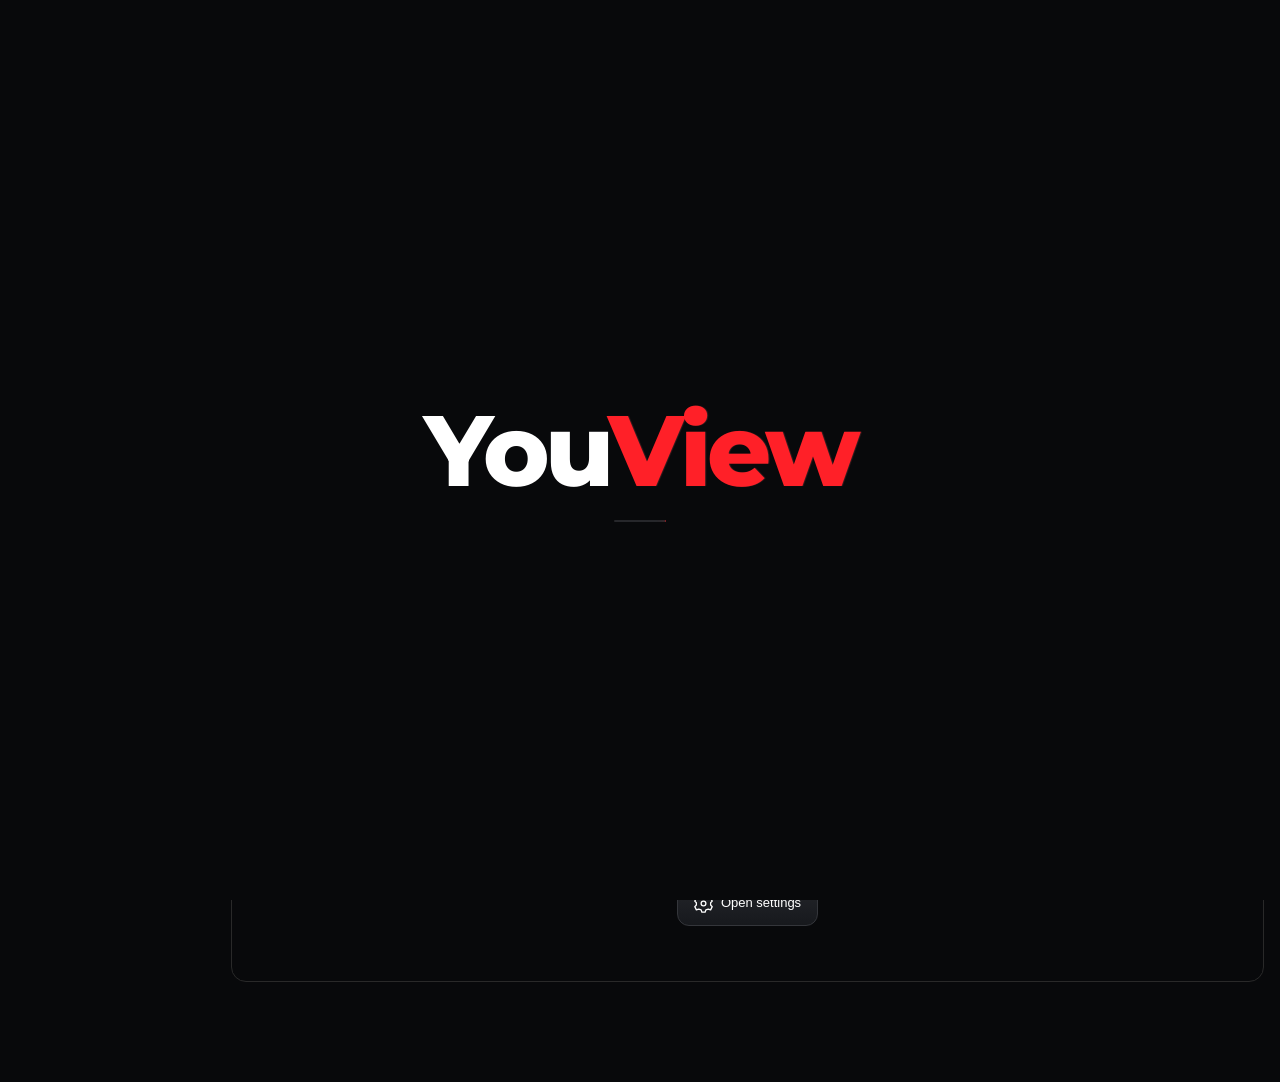
==== commit 58ea9bf8: "Implement three-second glass wordmark splash and timed Home handoff" ====
--- a/iphone.html
+++ b/iphone.html
@@ -2,27 +2,24 @@
 *{box-sizing:border-box} :root{color-scheme:dark;font-family:"League Gothic","Arial Narrow",sans-serif;background:#0f0f0f;color:#f1f1f1}body{margin:0}button,input,select{font:inherit}button,a{ -webkit-tap-highlight-color:transparent}button{cursor:pointer;color:inherit;background:none;border:0}a{color:inherit}button:hover{background:#303030}header{position:sticky;top:0;background:#0f0f0ff5;z-index:10;height:68px;display:flex;align-items:center;gap:24px;padding:0 28px;border-bottom:1px solid #222}.brand{font-size:25px;font-weight:750;letter-spacing:-1.4px;display:flex;align-items:center;gap:9px;white-space:nowrap}.mark{background:#ff0033;color:white;border-radius:9px;padding:5px 10px;font-size:20px;letter-spacing:0}.search{max-width:600px;width:100%;display:flex;margin:auto;border:1px solid #3b3b3b;border-radius:24px;overflow:hidden}.search input{background:#121212;border:0;color:white;padding:11px 18px;min-width:0;width:100%;outline:none}.search button{background:#272727;padding:10px 22px}.avatar{background:#6b2935;border-radius:50%;width:34px;height:34px;font-weight:bold}aside{position:fixed;top:80px;bottom:0;width:205px;padding:12px;display:flex;flex-direction:column;gap:7px}aside button{text-align:left;padding:13px 17px;border-radius:10px;font-size:14px}.active{background:#292929!important}.muted{color:#aaa;font-size:13px;line-height:1.6}.aside-foot{margin-top:auto;padding:16px;font-size:11px;color:#888;line-height:1.8}main{margin-left:215px;padding:24px 30px 110px;max-width:1900px}h1{font-size:24px;margin:0 0 7px;letter-spacing:-.6px}h2{font-size:19px}.intro{display:flex;justify-content:space-between;align-items:center;gap:15px;margin-bottom:23px}.pill{border:1px solid #444;border-radius:22px;padding:9px 16px;font-size:13px;white-space:nowrap}.channels{display:flex;gap:22px;overflow:auto;padding:5px 2px 23px;scrollbar-width:thin}.channel{width:76px;flex-shrink:0;text-align:center;padding:0;font-size:11px;line-height:1.4}.bubble{width:62px;height:62px;border-radius:50%;background:#242424;border:2px solid #454545;display:grid;place-items:center;font-size:18px;font-weight:bold;position:relative;margin:0 auto 8px;overflow:visible}.bubble img{width:100%;height:100%;border-radius:50%;object-fit:cover}.badge{position:absolute;right:-5px;top:-3px;background:#f03;color:white;padding:2px 5px;border-radius:10px;font-size:10px}.filters{display:flex;gap:9px;overflow:auto;padding:16px 0 23px;border-top:1px solid #272727}.chip{background:#272727;padding:8px 13px;border-radius:8px;font-size:13px;white-space:nowrap}.chip.on{background:#f1f1f1;color:#111}.grid{display:grid;grid-template-columns:repeat(3,minmax(0,1fr));gap:30px 18px}.card{min-width:0;cursor:pointer}.thumb{aspect-ratio:16/9;background:#252525;border-radius:12px;overflow:hidden;position:relative}.thumb img{width:100%;height:100%;object-fit:cover}.progress{position:absolute;bottom:0;left:0;height:3px;background:#ff0033}.duration{position:absolute;right:7px;bottom:8px;background:#000c;font-size:11px;padding:3px 5px;border-radius:4px}.card.done .thumb img{opacity:.65}.video-title{font-size:15px;line-height:1.4;margin:11px 0 5px;font-weight:600;display:-webkit-box;-webkit-line-clamp:2;-webkit-box-orient:vertical;overflow:hidden}.empty{padding:55px 25px;border:1px solid #292929;border-radius:15px;text-align:center;grid-column:1/-1}.empty .big{font-size:35px;color:#777;margin-bottom:18px}.empty p{max-width:530px;margin:12px auto 22px;color:#aaa;line-height:1.7;font-size:14px}.red{background:#f03!important;border:0;color:white}.rows{max-width:950px}.row{display:flex;gap:15px;align-items:center;padding:15px 0;border-bottom:1px solid #272727}.row .name{flex:1;min-width:0}.row input{max-width:320px;width:100%;background:#181818;border:1px solid #444;padding:10px;border-radius:7px;color:white}.row select{background:#222;border:1px solid #444;padding:8px;max-width:110px}.panel{background:#191919;border:1px solid #303030;border-radius:12px;padding:22px;margin:22px 0;max-width:950px}.panel p{font-size:14px;color:#bbb;line-height:1.65}.panel input{background:#111;border:1px solid #444;padding:11px;color:white;border-radius:6px;width:100%;margin:8px 0}.tabs{display:flex;gap:14px;border-bottom:1px solid #333;margin:20px 0}.tabs button{padding:12px 3px;font-weight:600;color:#aaa}.tabs .on{color:white;border-bottom:2px solid white}.player-shell{position:fixed;z-index:30;right:25px;bottom:24px;width:min(700px,calc(100vw - 40px));background:#181818;border:1px solid #444;border-radius:12px;box-shadow:0 15px 80px #000a;overflow:hidden}.player-shell.mini{width:356px}.player-frame{height:394px;background:#000}.mini .player-frame{height:201px}.player-feedback{display:flex;align-items:center;gap:10px;padding:9px 14px;border-top:1px solid #303030;color:#bbb;font-size:12px}.player-feedback span{flex:1}.player-feedback .pill{padding:5px 10px}.player-bar{padding:10px 14px;display:flex;align-items:center;gap:8px}.player-bar strong{font-size:13px;flex:1;white-space:nowrap;overflow:hidden;text-overflow:ellipsis}.player-bar button{padding:7px;border-radius:6px}.details{padding:0 16px 16px;max-height:240px;overflow:auto;font-size:13px}.details summary{cursor:pointer;padding:10px 0}.details p{white-space:pre-wrap;line-height:1.6}.mini .details{display:none}.chapters button{display:block;text-align:left;padding:8px;width:100%;color:#ddd}.toast{position:fixed;left:50%;bottom:85px;transform:translateX(-50%);z-index:100;background:#eee;color:#111;padding:12px 22px;border-radius:10px;max-width:90%;font-size:13px}footer.mobile{display:none}.status{font-size:12px;color:#aaa;padding:6px 0 20px}.hidden{display:none!important}.history-day{grid-column:1/-1;margin:5px 0;font-size:16px}.toolbar{display:flex;align-items:center;gap:10px;margin:14px 0}.small{font-size:12px}.pending{color:#e4b76b}.loading{animation:pulse 1s infinite}@keyframes pulse{50%{opacity:.4}}@media(min-width:1600px){.grid{grid-template-columns:repeat(4,minmax(0,1fr))}}@media(max-width:1100px){aside{width:170px}main{margin-left:175px;padding:20px}.grid{grid-template-columns:repeat(2,minmax(0,1fr))}}@media(max-width:700px){header{height:60px;padding:0 15px;gap:12px}.brand{font-size:22px}.mark{font-size:15px;padding:5px 8px}.avatar{display:none}.search{margin-left:5px}.search input{padding:9px 12px;font-size:13px}.search button{padding:8px 12px}aside{display:none}main{margin:0;padding:20px 15px 100px}.intro h1{font-size:22px}.intro .muted{font-size:12px}.intro .pill{font-size:11px;padding:9px 11px}.channels{gap:14px}.channel{width:65px}.bubble{width:56px;height:56px}.grid{grid-template-columns:1fr;gap:25px}.thumb{border-radius:10px}.filters{padding-bottom:18px}.row{flex-wrap:wrap;gap:9px}.row .name{flex-basis:65%}.row input{max-width:none}.row select{max-width:130px}.player-shell{right:10px;bottom:76px;width:calc(100vw - 20px)}.player-frame{height:max(200px,calc((100vw - 20px)*.5625))}.player-shell.mini{width:min(356px,calc(100vw - 20px))}.mini .player-frame{height:201px}footer.mobile{position:fixed;bottom:0;left:0;right:0;z-index:20;background:#101010;border-top:1px solid #333;display:flex;padding:6px 5px max(9px,env(safe-area-inset-bottom))}footer.mobile button{flex:1;font-size:10px;padding:6px;border-radius:7px}footer.mobile span{display:block;font-size:20px;margin-bottom:4px}.panel{padding:17px}.details{max-height:180px}}
 .player-shell.shorts-full{inset:0;width:100vw;max-width:none;height:100vh;height:100dvh;border:0;border-radius:0;display:flex;flex-direction:column;padding-top:env(safe-area-inset-top);padding-bottom:env(safe-area-inset-bottom)}.shorts-full .player-frame{flex:1;min-height:200px;height:auto!important}.shorts-full .player-frame iframe{display:block;width:100%;height:100%;border:0}.shorts-full .player-bar,.shorts-full .player-feedback,.shorts-full .details{flex-shrink:0}.shorts-full .details{padding:6px 14px}.shorts-full .details details,.shorts-full #chapters{display:none}.live-section{margin:18px 0 28px}.live-section h2{font-size:20px}.live-section .grid{max-width:1100px}@media(max-width:760px){header .brand{flex-shrink:0}header .search{min-width:0;flex:1}header .search input{min-width:0;width:100%}header .avatar{flex-shrink:0}footer.mobile button{min-width:0;flex:1;font-size:10px}}
 .details .toolbar{flex-wrap:wrap}@media(max-width:700px){.details{max-height:min(330px,40dvh)}}
-</style><link rel="preload" href="./fonts/Montserrat.ttf" as="font" type="font/ttf" crossorigin><link rel="stylesheet" href="./design.css?v=1.12.0"><link rel="stylesheet" href="./home.css?v=1.12.0"><link rel="stylesheet" href="./brand.css?v=1.12.0"><link rel="stylesheet" href="./assets/icon-system.css?v=icons-1"><style id="splash-critical">@font-face{font-family:YouViewSplash;src:url(./fonts/LeagueGothic.ttf) format("truetype");font-display:swap}
-#startup-screen{position:fixed;inset:0;z-index:200;display:flex;align-items:center;justify-content:center;flex-direction:column;background:#000;gap:24px;opacity:1;transition:opacity .24s ease;isolation:isolate}
-#startup-screen.departing{opacity:0;pointer-events:none}
-.splash-title{position:relative;display:inline-block;font-family:YouViewSplash,Impact,sans-serif;font-weight:400;font-size:clamp(44px,12vw,104px);letter-spacing:-.045em;line-height:1.2;color:#fff;animation:splash-reveal 2.5s cubic-bezier(.2,.7,.2,1) both}
-.splash-title .view{color:#ff2028}
-.splash-title::after{content:'YouView';position:absolute;inset:0;color:transparent;background:linear-gradient(105deg,transparent 35%,#ff202855 45%,#fff9 49%,#ff2028 52%,transparent 62%);background-size:300% 100%;background-clip:text;-webkit-background-clip:text;pointer-events:none;animation:splash-sweep 2.5s ease-out both}
-.splash-title::before{content:'';position:absolute;top:59%;left:55%;width:58%;height:1px;background:linear-gradient(90deg,#ff202800,#ff202899,transparent);filter:drop-shadow(0 0 5px #ff2028);opacity:0;animation:splash-trail 2.5s ease-out both;pointer-events:none}
-.splash-status{position:absolute;bottom:max(18%,80px);text-align:center;max-width:300px;font:14px/1.5 var(--font-support);color:#a6abad;padding:16px}
-.splash-status button{margin-top:14px}
-.splash-loading{position:absolute;width:1px;height:1px;overflow:hidden;clip-path:inset(50%)}
-@keyframes splash-reveal{0%{opacity:0;transform:scale(.96)}35%,100%{opacity:1;transform:scale(1)}}
-@keyframes splash-sweep{0%,15%{background-position:150% 0;opacity:0}25%{opacity:1}85%{background-position:-50% 0;opacity:.8}100%{background-position:-50% 0;opacity:0}}
-@keyframes splash-trail{0%,30%{opacity:0;transform:translateX(-12px)}60%{opacity:.65}100%{opacity:0;transform:translateX(24px)}}
-@media(prefers-reduced-motion:reduce){.splash-title{animation:none}.splash-title::before,.splash-title::after{display:none}#startup-screen{transition:opacity .15s linear}}
-</style><link rel="stylesheet" href="./assets/channels.css?v=1.10.4"><link rel="stylesheet" href="./assets/resume.css?v=1.12.0"><link rel="stylesheet" href="./assets/watch.css?v=1.12.0"><link rel="stylesheet" href="./assets/shorts-mini.css?v=1.12.0"><link rel="stylesheet" href="./assets/ios.css?v=1.12.0"></head><body><div id="startup-screen" role="status" aria-live="polite"><strong class="splash-title" aria-label="YouView">You<span class="view">View</span></strong><span class="splash-loading">Loading your saved library</span><div id="startup-recovery" class="splash-status hidden"><div>Loading is taking longer than expected.</div><button id="skip-startup" class="pill">Open Home</button></div></div><header class="app-header"><button id="ios-back" class="ios-back hidden" aria-label="Go back"><svg class="ui-icon" viewBox="0 0 24 24" aria-hidden="true"><path d="m15 5-7 7 7 7" fill="none" stroke="currentColor" stroke-width="2" stroke-linecap="round" stroke-linejoin="round"/></svg></button><button class="brand" data-nav="home" aria-label="YouView Home"><span class="wordmark"><span>You</span><span class="view">View</span></span></button><div class="header-actions"><button class="header-search" data-nav="search" aria-label="Search approved channels"><svg class="ui-icon" viewBox="0 0 32 32" aria-hidden="true"><use href="./assets/ui-icons.svg#search"></use></svg></button></div><form class="search hidden" id="searchform" aria-hidden="true"><input id="query" aria-label="Search approved content" tabindex="-1"><button tabindex="-1">Search</button></form></header><aside><button data-nav="home">⌂　 Home</button><button data-nav="shorts">▷　 Shorts</button><button data-nav="channels">▦　 Channels</button><button data-nav="you">◉　 You</button><div class="aside-foot">YOUR YOUTUBE.<br>YOUR CHANNELS.<br>NOTHING ELSE.<br><br>Videos provided by YouTube</div></aside><main id="main" tabindex="-1"></main><button id="ios-updates" class="ios-updates hidden">Uploads refreshed · Show updates</button><div id="ios-pull" class="ios-pull hidden" role="status"></div><dialog id="ios-sheet" class="ios-sheet" aria-labelledby="ios-sheet-title"><div id="ios-sheet-handle" class="ios-sheet-handle"><span></span><button id="ios-sheet-close" aria-label="Close actions">✕</button></div><h2 id="ios-sheet-title">Video actions</h2><div class="ios-sheet-actions"></div><button id="ios-sheet-cancel" class="ios-sheet-cancel">Cancel</button></dialog><section id="player-shell" class="player-shell hidden" aria-label="Video player"><div class="watch-header"><button id="minimize" aria-label="Toggle mini player"><svg class="ui-icon" viewBox="0 0 24 24" aria-hidden="true"><use href="./assets/ui-icons.svg#chevron-down"></use></svg></button><span class="wordmark">You<span class="view">View</span></span><button id="close-player" aria-label="Close player">✕</button></div><div class="shorts-top"><span class="wordmark">You<span class="view">View</span></span><span id="shorts-scope">Approved channels</span></div><div class="player-frame" id="player-frame"><div id="ytplayer"></div></div><div class="player-quick-controls" role="group" aria-label="Quick playback controls"><button id="back10" aria-label="Rewind ten seconds" title="Rewind 10 seconds" disabled><svg class="ui-icon" viewBox="0 0 24 24" aria-hidden="true"><use href="./assets/ui-icons.svg#back10"></use></svg></button><button id="speed2" aria-label="Play at double speed" aria-pressed="false" title="Play at double speed" disabled>2×</button><button id="forward10" aria-label="Forward ten seconds" title="Forward 10 seconds" disabled><svg class="ui-icon" viewBox="0 0 24 24" aria-hidden="true"><use href="./assets/ui-icons.svg#forward10"></use></svg></button></div><div class="mini-info"><strong id="mini-title"></strong><span id="mini-channel"></span><span id="mini-time"></span><div class="mini-actions"><button id="mini-pause" aria-label="Play or pause"><svg class="ui-icon" viewBox="0 0 24 24" aria-hidden="true"><use href="./assets/ui-icons.svg#pause"></use></svg></button><button id="mini-expand" aria-label="Expand player"><svg class="ui-icon" viewBox="0 0 24 24" aria-hidden="true"><use href="./assets/ui-icons.svg#restore"></use></svg></button><button id="mini-close" aria-label="Close player"><svg class="ui-icon" viewBox="0 0 24 24" aria-hidden="true"><use href="./assets/ui-icons.svg#close"></use></svg></button></div></div><div class="mini-progress" aria-hidden="true"><span id="mini-progress-fill"></span></div><div class="player-feedback"><span id="playback-status" aria-live="off">Ready</span><button id="retry-player" class="pill hidden">Retry player</button></div><div class="player-bar"><span class="watch-remaining" id="watch-remaining"></span></div><h1 class="watch-title" id="playing-title"></h1><div id="short-nav" class="toolbar hidden" aria-label="Shorts navigation"><button class="pill" id="previous-short">↑ Previous</button><button class="pill" id="next-short">↓ Next</button><button class="pill" id="short-channel">Channel</button><button class="pill" id="short-share">Share</button><details class="short-more"><summary>More</summary><button class="pill" id="not-short">Not a Short</button></details><span class="muted">Swipe up/down here</span></div><div class="details"><div class="player-identity"><img id="watch-avatar" src="./assets/avatar.svg" alt=""><button id="player-channel"></button><span class="muted" id="player-metadata"></span></div><div class="toolbar"><button class="pill" id="share">Share</button><button class="pill" id="replay-video">Replay</button><button class="pill" id="mark-short">Mark as Short</button><a class="pill" id="youtube-link" target="_blank" rel="noopener">Open in YouTube ↗</a></div><div class="player-detail-tabs" role="tablist" aria-label="Video details"><button data-player-detail="Chapters" role="tab" aria-selected="true">Chapters</button><button data-player-detail="Description" role="tab" aria-selected="false">Description</button><button data-player-detail="Related" role="tab" aria-selected="false">Related</button></div><div id="chapter-pane"><div id="chapters" class="chapters"></div></div><div id="description-pane" class="hidden"><details open><summary>Full description</summary><p id="description"></p></details></div><div id="related-pane" class="hidden"></div></div><div class="short-progress" aria-hidden="true"><div id="short-progress-fill"></div></div><nav class="short-primary" aria-label="Shorts app navigation"><button data-short-nav="home" aria-label="Home"><svg class="ui-icon" viewBox="0 0 32 32" aria-hidden="true" focusable="false"><use href="./assets/ui-icons.svg#home"></use></svg></button><button data-short-nav="shorts" aria-label="Shorts"><svg class="ui-icon" viewBox="0 0 32 32" aria-hidden="true" focusable="false"><use href="./assets/ui-icons.svg#shorts"></use></svg></button><button data-short-nav="channels" aria-label="Channels"><svg class="ui-icon" viewBox="0 0 32 32" aria-hidden="true" focusable="false"><use href="./assets/ui-icons.svg#channels"></use></svg></button><button data-short-nav="you" aria-label="You"><svg class="ui-icon" viewBox="0 0 32 32" aria-hidden="true" focusable="false"><use href="./assets/ui-icons.svg#you"></use></svg></button></nav></section><footer class="mobile"><button data-nav="home" aria-label="Home"><svg class="ui-icon" viewBox="0 0 32 32" aria-hidden="true" focusable="false"><use href="./assets/ui-icons.svg#home"></use></svg></button><button data-nav="shorts" aria-label="Shorts"><svg class="ui-icon" viewBox="0 0 32 32" aria-hidden="true" focusable="false"><use href="./assets/ui-icons.svg#shorts"></use></svg></button><button data-nav="channels" aria-label="Channels"><svg class="ui-icon" viewBox="0 0 32 32" aria-hidden="true" focusable="false"><use href="./assets/ui-icons.svg#channels"></use></svg></button><button data-nav="you" aria-label="You"><svg class="ui-icon" viewBox="0 0 32 32" aria-hidden="true" focusable="false"><use href="./assets/ui-icons.svg#you"></use></svg></button></footer><div id="toast" class="toast hidden" role="status"></div><script defer src="./assets/icon-system.js?v=icons-1"></script><script>
+</style><link rel="preload" href="./fonts/Montserrat.ttf" as="font" type="font/ttf" crossorigin><link rel="stylesheet" href="./design.css?v=1.12.3"><link rel="stylesheet" href="./home.css?v=1.12.3"><link rel="stylesheet" href="./brand.css?v=1.12.3"><link rel="stylesheet" href="./assets/icon-system.css?v=icons-1"><style id="splash-critical">#startup-screen{position:fixed;inset:0;z-index:200;display:flex;align-items:center;justify-content:center;flex-direction:column;background:#08090b;gap:32px;opacity:1;transition:opacity .25s ease;isolation:isolate}
+#startup-screen.departing{opacity:0;pointer-events:none}.splash-title{position:relative;display:inline-block;font-family:Montserrat,system-ui,sans-serif;font-weight:800;font-size:clamp(38px,12vw,100px);letter-spacing:-.045em;line-height:1.2;color:white;animation:splash-reveal 3s cubic-bezier(.2,.7,.2,1) both;white-space:nowrap}.splash-title .view{color:#ff2028;text-shadow:1px 0 1px #ff777733}
+.splash-title::after{content:'YouView';position:absolute;inset:0;color:transparent;background:linear-gradient(105deg,transparent 35%,#ff202855 45%,#fff9 49%,#ff2028 52%,transparent 62%);background-size:300% 100%;background-clip:text;-webkit-background-clip:text;pointer-events:none;animation:splash-sweep 3s ease-out both}
+.splash-title::before{content:'';position:absolute;top:94%;left:48%;width:57%;height:1px;background:linear-gradient(90deg,transparent,#ff2028,transparent);filter:drop-shadow(0 0 6px #ff2028);opacity:0;animation:splash-trail 3s ease-out both;pointer-events:none}
+.splash-track{width:52px;height:2px;background:#26272b;border-radius:4px;overflow:hidden;position:absolute;top:calc(50% + 70px)}.splash-track span{display:block;height:100%;width:45%;background:#ff2028;box-shadow:0 0 8px #ff2028;animation:splash-load 3s ease-in-out both}
+.splash-loading{position:absolute;width:1px;height:1px;overflow:hidden;clip-path:inset(50%)}.splash-status{position:absolute;bottom:16%;font:14px var(--font-support);color:#a6abad}
+@keyframes splash-reveal{0%{opacity:0;transform:scale(.96)}18%,85%{opacity:1;transform:scale(1)}100%{opacity:1;transform:scale(1)}}
+@keyframes splash-sweep{0%,20%{background-position:150% 0;opacity:0}35%{opacity:1}75%{background-position:-50% 0;opacity:.8}100%{background-position:-50% 0;opacity:0}}
+@keyframes splash-trail{0%,30%{opacity:0;transform:translateX(-12px)}55%{opacity:.75}100%{opacity:0;transform:translateX(24px)}}
+@keyframes splash-load{0%{transform:translateX(-100%)}90%,100%{transform:translateX(220%)}}
+@media(prefers-reduced-motion:reduce){.splash-title{animation:none}.splash-title::before,.splash-title::after{display:none}.splash-track span{animation:none;width:100%}#startup-screen{transition:opacity .25s linear}}
+</style><link rel="stylesheet" href="./assets/channels.css?v=1.10.4"><link rel="stylesheet" href="./assets/resume.css?v=1.12.3"><link rel="stylesheet" href="./assets/watch.css?v=1.12.3"><link rel="stylesheet" href="./assets/shorts-mini.css?v=1.12.3"><link rel="stylesheet" href="./assets/ios.css?v=1.12.3"><link rel="stylesheet" href="./assets/refinements.css?v=1.12.3"></head><body><div id="startup-screen" role="status" aria-live="polite"><strong class="splash-title" aria-label="YouView">You<span class="view">View</span></strong><div class="splash-track" aria-hidden="true"><span></span></div><span class="splash-loading">Loading your saved library</span><div id="startup-recovery" class="splash-status hidden"><div>Loading is taking longer than expected.</div><button id="skip-startup" class="pill">Open Home</button></div></div><header class="app-header"><button id="ios-back" class="ios-back hidden" aria-label="Go back"><svg class="ui-icon" viewBox="0 0 24 24" aria-hidden="true"><path d="m15 5-7 7 7 7" fill="none" stroke="currentColor" stroke-width="2" stroke-linecap="round" stroke-linejoin="round"/></svg></button><button class="brand" data-nav="home" aria-label="YouView Home"><span class="wordmark"><span>You</span><span class="view">View</span></span></button><div class="header-actions"><button class="header-search" data-nav="search" aria-label="Search approved channels"><svg class="ui-icon" viewBox="0 0 32 32" aria-hidden="true"><use href="./assets/ui-icons.svg#search"></use></svg></button></div><form class="search hidden" id="searchform" aria-hidden="true"><input id="query" aria-label="Search approved content" tabindex="-1"><button tabindex="-1">Search</button></form></header><aside><button data-nav="home">⌂　 Home</button><button data-nav="shorts">▷　 Shorts</button><button data-nav="channels">▦　 Channels</button><button data-nav="you">◉　 You</button><div class="aside-foot">YOUR YOUTUBE.<br>YOUR CHANNELS.<br>NOTHING ELSE.<br><br>Videos provided by YouTube</div></aside><main id="main" tabindex="-1"></main><button id="ios-updates" class="ios-updates hidden">Uploads refreshed · Show updates</button><div id="ios-pull" class="ios-pull hidden" role="status"></div><dialog id="ios-sheet" class="ios-sheet" aria-labelledby="ios-sheet-title"><div id="ios-sheet-handle" class="ios-sheet-handle"><span></span><button id="ios-sheet-close" aria-label="Close actions">✕</button></div><h2 id="ios-sheet-title">Video actions</h2><div class="ios-sheet-actions"></div><button id="ios-sheet-cancel" class="ios-sheet-cancel">Cancel</button></dialog><section id="player-shell" class="player-shell hidden" aria-label="Video player"><div class="watch-header"><button id="minimize" aria-label="Toggle mini player"><svg class="ui-icon" viewBox="0 0 24 24" aria-hidden="true"><use href="./assets/ui-icons.svg#chevron-down"></use></svg></button><span class="wordmark">You<span class="view">View</span></span><button id="close-player" aria-label="Close player">✕</button></div><div class="shorts-top"><span class="wordmark">You<span class="view">View</span></span><span id="shorts-scope">Approved channels</span></div><div class="player-frame" id="player-frame"><div id="ytplayer"></div></div><div class="player-quick-controls" role="group" aria-label="Quick playback controls"><button id="back10" aria-label="Rewind ten seconds" title="Rewind 10 seconds" disabled><svg class="ui-icon" viewBox="0 0 24 24" aria-hidden="true"><use href="./assets/ui-icons.svg#back10"></use></svg></button><button id="speed2" aria-label="Play at double speed" aria-pressed="false" title="Play at double speed" disabled>2×</button><button id="forward10" aria-label="Forward ten seconds" title="Forward 10 seconds" disabled><svg class="ui-icon" viewBox="0 0 24 24" aria-hidden="true"><use href="./assets/ui-icons.svg#forward10"></use></svg></button></div><div class="mini-dock-tools"><button id="mini-drag" aria-label="Drag mini-player to top or bottom" title="Drag to reposition"><span></span></button><button id="mini-dock" aria-label="Move mini-player to top">Move to top</button></div><div class="mini-info"><strong id="mini-title"></strong><span id="mini-channel"></span><span id="mini-time"></span><div class="mini-actions"><button id="mini-pause" aria-label="Play or pause"><svg class="ui-icon" viewBox="0 0 24 24" aria-hidden="true"><use href="./assets/ui-icons.svg#pause"></use></svg></button><button id="mini-expand" aria-label="Expand player"><svg class="ui-icon" viewBox="0 0 24 24" aria-hidden="true"><use href="./assets/ui-icons.svg#restore"></use></svg></button><button id="mini-close" aria-label="Close player"><svg class="ui-icon" viewBox="0 0 24 24" aria-hidden="true"><use href="./assets/ui-icons.svg#close"></use></svg></button></div></div><div class="mini-progress" aria-hidden="true"><span id="mini-progress-fill"></span></div><div class="player-feedback"><span id="playback-status" aria-live="off">Ready</span><button id="retry-player" class="pill hidden">Retry player</button></div><div class="player-bar"><span class="watch-remaining" id="watch-remaining"></span></div><h1 class="watch-title" id="playing-title"></h1><div id="short-nav" class="toolbar hidden" aria-label="Shorts navigation"><button class="pill" id="previous-short">↑ Previous</button><button class="pill" id="next-short">↓ Next</button><button class="pill" id="short-channel">Channel</button><button class="pill" id="short-share">Share</button><details class="short-more"><summary>More</summary><button class="pill" id="not-short">Not a Short</button></details><span class="muted">Swipe up/down here</span></div><div class="details"><div class="player-identity"><img id="watch-avatar" src="./assets/avatar.svg" alt=""><button id="player-channel"></button><span class="muted" id="player-metadata"></span></div><div class="toolbar"><button class="pill" id="share">Share</button><button class="pill" id="replay-video">Replay</button><button class="pill" id="mark-short">Mark as Short</button><a class="pill" id="youtube-link" target="_blank" rel="noopener">Open in YouTube ↗</a></div><div class="player-detail-tabs" role="tablist" aria-label="Video details"><button data-player-detail="Chapters" role="tab" aria-selected="true">Chapters</button><button data-player-detail="Description" role="tab" aria-selected="false">Description</button><button data-player-detail="Related" role="tab" aria-selected="false">Related</button></div><div id="chapter-pane"><div id="chapters" class="chapters"></div></div><div id="description-pane" class="hidden"><details open><summary>Full description</summary><p id="description"></p></details></div><div id="related-pane" class="hidden"></div></div><div class="short-progress" aria-hidden="true"><div id="short-progress-fill"></div></div><nav class="short-primary" aria-label="Shorts app navigation"><button data-short-nav="home" aria-label="Home"><svg class="ui-icon" viewBox="0 0 32 32" aria-hidden="true" focusable="false"><use href="./assets/ui-icons.svg#home"></use></svg></button><button data-short-nav="shorts" aria-label="Shorts"><svg class="ui-icon" viewBox="0 0 32 32" aria-hidden="true" focusable="false"><use href="./assets/ui-icons.svg#shorts"></use></svg></button><button data-short-nav="channels" aria-label="Channels"><svg class="ui-icon" viewBox="0 0 32 32" aria-hidden="true" focusable="false"><use href="./assets/ui-icons.svg#channels"></use></svg></button><button data-short-nav="you" aria-label="You"><svg class="ui-icon" viewBox="0 0 32 32" aria-hidden="true" focusable="false"><use href="./assets/ui-icons.svg#you"></use></svg></button></nav></section><footer class="mobile"><button data-nav="home" aria-label="Home"><svg class="ui-icon" viewBox="0 0 32 32" aria-hidden="true" focusable="false"><use href="./assets/ui-icons.svg#home"></use></svg></button><button data-nav="shorts" aria-label="Shorts"><svg class="ui-icon" viewBox="0 0 32 32" aria-hidden="true" focusable="false"><use href="./assets/ui-icons.svg#shorts"></use></svg></button><button data-nav="channels" aria-label="Channels"><svg class="ui-icon" viewBox="0 0 32 32" aria-hidden="true" focusable="false"><use href="./assets/ui-icons.svg#channels"></use></svg></button><button data-nav="you" aria-label="You"><svg class="ui-icon" viewBox="0 0 32 32" aria-hidden="true" focusable="false"><use href="./assets/ui-icons.svg#you"></use></svg></button></footer><div id="toast" class="toast hidden" role="status"></div><script defer src="./assets/icon-system.js?v=icons-1"></script><script>
 const SEED=[{"name": "The Dan Le Batard Show", "handle": "LeBatardShow", "category": "NFL", "key": "0", "visits": 0, "lastVisit": 0, "id": "UCAIZ314ffmfM4PynCR8vElw"}, {"name": "Locked On Packers", "handle": "", "category": "Packers", "key": "1", "visits": 0, "lastVisit": 0, "id": "UCufUP6i_pdfTjqVEswITOmw"}, {"name": "Pack-A-Day Podcast", "handle": "", "category": "Packers", "key": "2", "visits": 0, "lastVisit": 0, "id": "UCSGx5Pq0zA_7O726M3JEptA"}, {"name": "Cheesehead TV", "handle": "", "category": "Packers", "key": "3", "visits": 0, "lastVisit": 0, "id": "UCMzR22wVc2Ru8Hz0fsVzkIQ"}, {"name": "NFL", "handle": "", "category": "NFL", "key": "4", "visits": 0, "lastVisit": 0, "id": "UCDVYQ4Zhbm3S2dlz7P1GBDg"}, {"name": "Green Bay Packers", "handle": "", "category": "Packers", "key": "5", "visits": 0, "lastVisit": 0, "id": "UCJtI-l6La0zniodFtSHYrBg"}, {"name": "NBA on ESPN", "handle": "", "category": "NBA", "key": "6", "visits": 0, "lastVisit": 0, "id": "UCVSSpcmZD2PwPBqb8yKQKBA"}, {"name": "SidelineScoop", "handle": "", "category": "NFL", "key": "7", "visits": 0, "lastVisit": 0, "id": "UCk42R8SfxN9S0rXCs3M6PJg"}, {"name": "Whristan", "handle": "", "category": "NBA", "key": "8", "visits": 0, "lastVisit": 0, "id": "UCZnyeu3uNok6cQb60jkhwag"}, {"name": "Andrew Fenichel", "handle": "", "category": "NBA", "key": "9", "visits": 0, "lastVisit": 0, "id": "UCenGh_r6mAm8uvnso5JWVjA"}, {"name": "House Call", "handle": "", "category": "NFL", "key": "10", "visits": 0, "lastVisit": 0, "id": "UCx236IQ7xAa8EJWERW_IXQw"}, {"name": "The Athletic Football Show", "handle": "", "category": "NFL", "key": "11", "visits": 0, "lastVisit": 0, "id": "UC6gWjMSDj7-8j3iCc2ZGo3g"}, {"name": "Locked On Packers - Hit", "handle": "", "category": "Packers", "key": "12", "visits": 0, "lastVisit": 0, "id": "UCWePvj_uzEkJB9Jtk6-kIhA"}, {"name": "Numbers On The Board", "handle": "", "category": "NBA", "key": "13", "visits": 0, "lastVisit": 0, "id": "UCH0EbeyJ4S0_E0Focsmv8Rg"}, {"name": "LeBron James", "handle": "lebron", "category": "NBA", "key": "14", "visits": 0, "lastVisit": 0, "id": "UCV9dV3DcAZWGnT2yFNKxStA"}, {"name": "Golf in the Family", "handle": "", "category": "Golf", "key": "15", "visits": 0, "lastVisit": 0, "id": "UC7G9eBCCtUhtjIGPWTEAV5Q"}, {"name": "The Brilliantly Dumb Show", "handle": "", "category": "Golf", "key": "16", "visits": 0, "lastVisit": 0, "id": "UCg6udYFtvQWyFyek-fwYz3g"}, {"name": "Bob Does Sports", "handle": "", "category": "Golf", "key": "17", "visits": 0, "lastVisit": 0, "id": "UCqr4sONkmFEOPc3rfoVLEvg"}, {"name": "Bob Does Sports Podcast", "handle": "", "category": "Golf", "key": "18", "visits": 0, "lastVisit": 0, "id": "UCNgebo9LnovieD353k-YRag"}, {"name": "Grant Horvat Golf", "handle": "", "category": "Golf", "key": "19", "visits": 0, "lastVisit": 0, "id": "UCgUueMmSpcl-aCTt5CuCKQw"}, {"name": "Bob HQ Studios", "handle": "", "category": "Golf", "key": "20", "visits": 0, "lastVisit": 0, "id": "UCxKaDQcx7R-Ejokf6MZ6HWw"}, {"name": "Bryan Bros Golf", "handle": "", "category": "Golf", "key": "21", "visits": 0, "lastVisit": 0, "id": "UCdCxaD8rWfAj12rloIYS6jQ"}, {"name": "Kevin Hart Golfs", "handle": "", "category": "Golf", "key": "22", "visits": 0, "lastVisit": 0, "id": "UCCmD-f9YbHWXyLpEvaiKvEw"}, {"name": "Golfuv", "handle": "", "category": "Golf", "key": "23", "visits": 0, "lastVisit": 0, "id": "UCXBNySs3jHNEuSdLlkLfpZQ"}, {"name": "Grant Horvat Golf 2", "handle": "", "category": "Golf", "key": "24", "visits": 0, "lastVisit": 0, "id": "UCjw5RoGW4zG-zNpc5v8oFxA"}, {"name": "ShaneOhGolfs", "handle": "", "category": "Golf", "key": "25", "visits": 0, "lastVisit": 0, "id": "UCXSpdCC9PKlul28Yiq4OdnA"}, {"name": "Robby Berger", "handle": "", "category": "Golf", "key": "26", "visits": 0, "lastVisit": 0, "id": "UCs7hJfreZhOmxqTdDRNlwQQ"}, {"name": "Internet Invitational", "handle": "", "category": "Golf", "key": "27", "visits": 0, "lastVisit": 0, "id": "UCJYcgUQoqxm10AkF9la6ICg"}, {"name": "YGT", "handle": "", "category": "Golf", "key": "28", "visits": 0, "lastVisit": 0, "id": "UCMeDtlgNov74ALWjLad45fA"}, {"name": "Taco Golf", "handle": "", "category": "Golf", "key": "29", "visits": 0, "lastVisit": 0, "id": "UCpMl4nfWUiYKdq8Il8ZICPQ"}, {"name": "Feed Bob | Clips", "handle": "", "category": "Golf", "key": "30", "visits": 0, "lastVisit": 0, "id": "UC7NZ-EHm0pf94mvqiRov1JQ"}, {"name": "Breakfast Ball Golf", "handle": "", "category": "Golf", "key": "31", "visits": 0, "lastVisit": 0, "id": "UCgReh40qp14rpC1Sebbfi0A"}, {"name": "Fat Perez", "handle": "", "category": "Golf", "key": "32", "visits": 0, "lastVisit": 0}, {"name": "Ambassador Baptist Ministries | The Rardin Family", "handle": "ABMRardins", "category": "Ministry", "key": "33", "visits": 0, "lastVisit": 0, "id": "UCDmVFxgU9K7BhmgVlfB2hxw"}, {"name": "Iglesia Bautista Fe", "handle": "IBF2002", "category": "Ministry", "key": "34", "visits": 0, "lastVisit": 0, "id": "UCn2-6zfv40arN9Pc22kg5GA"}, {"name": "Faith Baptist Church | Bourbonnais, IL", "handle": "FBCBourbonnais", "category": "Ministry", "key": "35", "visits": 0, "lastVisit": 0, "id": "UCpJnk-it-oEVVJPezIp2OdQ"}];
 const $=s=>document.querySelector(s),esc=s=>String(s??'').replace(/[&<>"']/g,c=>({'&':'&amp;','<':'&lt;','>':'&gt;','"':'&quot;',"'":'&#39;'}[c]));
 let startupPending=true;
 const splashStartedAt=Date.now();
-function finishStartup(){if(!startupPending)return;startupPending=false;clearTimeout(startupTimeout);clearTimeout(startupRecovery);const splash=$('#startup-screen');splash.setAttribute('aria-hidden','true');render();const revealDelay=Math.max(0,2250-(Date.now()-splashStartedAt));setTimeout(()=>{splash.classList.add('departing');setTimeout(()=>splash.classList.add('hidden'),250)},revealDelay)}
-const startupRecovery=setTimeout(()=>$('#startup-recovery').classList.remove('hidden'),6000);const startupTimeout=setTimeout(finishStartup,12000);$('#skip-startup').onclick=finishStartup;
+function finishStartup(){if(!startupPending)return;startupPending=false;clearTimeout(startupTimeout);clearTimeout(startupRecovery);const splash=$('#startup-screen');splash.setAttribute('aria-hidden','true');render();const revealDelay=Math.max(0,2750-(Date.now()-splashStartedAt));setTimeout(()=>{splash.classList.add('departing');setTimeout(()=>splash.classList.add('hidden'),250)},revealDelay)}
+const startupRecovery=setTimeout(()=>$('#startup-recovery').classList.remove('hidden'),6000);const startupTimeout=setTimeout(finishStartup,12000);$('#skip-startup').onclick=finishStartup;setTimeout(finishStartup,2750);
 let fullIndexRunning=false,fullIndexRequest=0;
 let renderedShorts=[],shortsSequence=[],shortTouch=null;
 let searchVisible=100,remoteSearch=null,historyIndex={running:false,pages:0,added:0,errors:0,message:''},indexJob=0,playlistView=null;
@@ -74,7 +71,7 @@
  const p=st.progress[id],c=ch(v.channelId);h+='<article class="history-item '+(p?.finished?'done':'')+'"><button class="history-thumb" data-video="'+id+'" aria-label="Play '+esc(v.title)+'"><div class="thumb '+(isFreshUpload(v)?'fresh':'')+'"><img loading="lazy" src="'+esc(v.thumbnail)+'" alt="">'+(v.duration?'<span class="duration">'+time(v.duration)+'</span>':'')+(p?'<div class="progress" style="width:'+Math.min(100,p.position/p.duration*100||0)+'%"></div>':'')+'</div></button><div><span class="history-kind">'+(isShortForm(v)?'SHORT':'VIDEO')+'</span><br><button class="history-title" data-video="'+id+'">'+esc(v.title)+'</button><button class="history-channel" data-channel="'+esc(c.key)+'">'+esc(c.name)+'</button><div class="history-state">'+(p?(p.finished?'Watched':time(p.position)+' of '+time(p.duration)+' watched'):'Started')+' · '+esc(date(v.published))+'</div></div><button class="history-remove" data-remove-history="'+id+'" aria-label="Remove '+esc(v.title)+' from history">×</button></article>';
  }return h+(count?'':empty(query?'No matching history':'Your history starts here','Only your approved channels appear here.'))+'</div>';
 }
-function settingsIntro(){return '<div class="panel settings-brand"><img src="./icons/icon-192.png" alt=""><div><h2><span class="wordmark">You<span class="view">View</span></span></h2><p>Version 1.12.0 · SILK</p></div></div><nav class="settings-jump" aria-label="Settings sections"><a href="#settings-youtube">YouTube</a><a href="#settings-archives">Archives & Shorts</a><a href="#settings-sync">Sync</a><a href="#settings-storage">Your data</a><a href="#settings-install">Install</a></nav>'}
+function settingsIntro(){return '<div class="panel settings-brand"><img src="./icons/icon-192.png" alt=""><div><h2><span class="wordmark">You<span class="view">View</span></span></h2><p>Version 1.12.3 · REVEAL</p></div></div><nav class="settings-jump" aria-label="Settings sections"><a href="#settings-youtube">YouTube</a><a href="#settings-archives">Archives & Shorts</a><a href="#settings-sync">Sync</a><a href="#settings-storage">Your data</a><a href="#settings-install">Install</a></nav>'}
 function styleSettings(h){for(const[title,id]of [['Archives and Shorts','archives'],['Private cross-device sync','sync'],['Free, local-first playback','storage'],['Playback limitations','playback'],['Connect YouTube — free API key','youtube'],['Install on iPhone','install']])h=h.replace('<div class="panel"><h2>'+title,'<div class="panel settings-section" id="settings-'+id+'"><h2>'+title);for(const[id,label]of [['sync-url','Project URL'],['sync-key','Publishable key'],['sync-email','Email'],['sync-password','Password']])h=h.replace('<input id="'+id+'"','<label for="'+id+'">'+label+'</label><input id="'+id+'"');return h.replace(/<p>Playback uses recently verified video metadata[\s\S]*?<\/p>/,'<details><summary>API key, privacy and storage details</summary>$&</details>')}
 function empty(title,text,button=''){return '<div class="empty"><div class="big">▷</div><h2>'+title+'</h2><p>'+text+'</p>'+button+'</div>'}
 function isShortForm(v){if(v.live||v.wasLive)return false;const choice=st.shortOverrides?.[v.id]?.value??v.isShort;if(typeof choice==='boolean')return choice;return v.duration>0&&v.duration<=180&&(st.includeShortClips===true||/(?:^|\s)#shorts?\b/i.test((v.title||'')+' '+(v.description||'')))}
@@ -90,7 +87,7 @@
 function playlistLanding(){return '<div class="intro"><div><span class="eyebrow">CREATOR COLLECTIONS</span><h1>Playlists</h1><p class="muted">Choose an approved channel to browse its original playlists.</p></div><button class="pill" data-nav="you">Your library</button></div><div class="playlist-owners">'+st.channels.filter(c=>c.id).map(c=>'<button class="playlist-owner" data-channel-playlists="'+esc(c.key)+'">'+(c.image?'<img src="'+esc(c.image)+'" alt="">':'<span>'+esc(initials(c.name))+'</span>')+'<strong>'+esc(c.name)+'</strong><small>Browse playlists →</small></button>').join('')+'</div>'}
 function liveSections(videos){const active=videos.filter(v=>v.live),upcoming=videos.filter(v=>v.upcoming&&!v.live),archives=videos.filter(v=>v.wasLive&&!v.live&&!v.upcoming).sort((a,b)=>Date.parse(b.published)-Date.parse(a.published));let h='';for(const [title,list]of [['Live now',active],['Upcoming',upcoming],['Past streams',archives]])if(list.length)h+='<section class="live-shelf"><div class="section-heading"><h2>'+(title==='Live now'?'<span class="live-dot"></span>':'')+title+'</h2><span class="muted">'+list.length+' loaded</span></div><div class="grid">'+list.map(card).join('')+'</div></section>';return h||empty('No streams loaded','Channel Live tabs check current streams. Recordings appear as their uploads are indexed.')}
 function livePage(){return '<div class="intro"><div><span class="eyebrow">ON YOUR CHANNELS</span><h1>Live & recordings</h1><p class="muted">Approved channels only. Availability depends on each creator.</p></div><button class="pill" id="refresh-live-view">Check activity</button></div><p class="settings-note">Current streams are checked gradually to protect your API quota. Open a channel’s Live tab to check it directly. Upcoming events appear only when present in loaded metadata.</p>'+liveSections(st.videos.filter(v=>ch(v.channelId)))}
-function channelHeader(c){return '<section class="channel-header" id="channel-header"><div class="channel-banner" aria-hidden="true"></div><div class="channel-identity">'+(c.image?'<img class="channel-avatar" src="'+esc(c.image)+'" alt="">':'<span class="channel-avatar placeholder">'+esc(initials(c.name))+'</span>')+'<div><span class="eyebrow">YOUR CHANNEL LIBRARY</span><h1>'+esc(c.name)+'</h1><p class="muted">'+esc(c.handle?'@'+c.handle:c.category)+' · '+st.videos.filter(v=>v.channelId===c.id).length+' uploads loaded</p><span class="approved-pill">✓ Approved channel</span></div><button class="pill" id="share-channel">Share</button></div></section><form class="channel-search" id="channel-search-form"><input id="channel-query" aria-label="Search this channel" placeholder="Search this channel" value="'+esc(query)+'"><button class="pill">Search</button>'+(query?'<button type="button" class="pill" id="broaden-channel-search">Search all channels</button>':'')+'</form>'}
+function channelHeader(c){const uploads=approvedUploads().filter(v=>v.channelId===c.id),art=c.banner||uploads.find(v=>v.thumbnail)?.thumbnail||c.image||'./assets/avatar.svg';return '<section class="channel-header refined-channel" id="channel-header"><div class="channel-banner"><img src="'+esc(art)+'" alt=""></div><div class="channel-identity">'+homeAvatar(c)+'<div><h1>'+esc(c.name)+'</h1><p class="muted">'+esc(c.handle?'@'+c.handle:c.category)+'</p><span class="approved-pill">'+uiIcon('approved')+'Approved channel</span><p class="channel-loaded">'+uploads.length+' uploads loaded</p></div><button class="icon-only" id="share-channel" aria-label="Share channel">'+uiIcon('share')+'</button></div></section><form class="channel-search refined-search" id="channel-search-form">'+uiIcon('search')+'<input id="channel-query" aria-label="Search this channel" placeholder="Search this channel" value="'+esc(query)+'"><button class="icon-only" aria-label="Search this channel">'+uiIcon('forward')+'</button></form>'+(query?'<button class="pill" id="broaden-channel-search">Search all channels</button>':'')}
 function channelHome(c){const uploads=st.videos.filter(v=>v.channelId===c.id&&!v.live&&!v.upcoming).sort((a,b)=>Date.parse(b.published)-Date.parse(a.published));return '<div class="section-heading"><h2>Latest uploads</h2><button class="pill" data-channel-tab="Videos">See all</button></div>'+(uploads.length?'<div class="grid">'+uploads.slice(0,6).map(card).join('')+'</div>':empty('No uploads loaded','Refresh your approved channels in Settings.'))+'<div class="channel-collections">'+[['Videos','▷','The full library','Latest, popular and oldest uploads'],['Shorts','↕','Shorts','A sequence limited to this channel'],['Live','●','Live & recordings','Current streams and past broadcasts'],['Playlists','▤','Playlists','Original creator collections']].map(([t,icon,title,sub])=>'<button data-channel-tab="'+t+'"><span>'+icon+'</span><strong>'+title+'</strong><small>'+sub+'</small></button>').join('')+'</div>'}
 async function shareVideo(id){const v=st.videos.find(v=>v.id===id);if(!v||!ch(v.channelId))return;const url='https://www.youtube.com/watch?v='+id;try{if(navigator.share)await navigator.share({title:v.title,url});else{await navigator.clipboard.writeText(url);toast('YouTube link copied.')}}catch{}}
 let olderObserver=null;const olderLoading=new Set();
@@ -100,7 +97,7 @@
 const playlistSearchCache=new Map();
 function approvedUploads(){return st.videos.filter(v=>ch(v.channelId))}
 function rankedChannels(){return [...st.channels].filter(c=>c.id).sort((a,b)=>(b.watchSeconds||0)-(a.watchSeconds||0)||(b.visits||0)-(a.visits||0)||a.name.localeCompare(b.name))}
-function uiIcon(name){return '<svg class="ui-icon" viewBox="0 0 32 32" aria-hidden="true" focusable="false"><use href="./assets/ui-icons.svg?v=1.12.0#'+name+'"></use></svg>'}
+function uiIcon(name){return '<svg class="ui-icon" viewBox="0 0 32 32" aria-hidden="true" focusable="false"><use href="./assets/ui-icons.svg?v=1.12.3#'+name+'"></use></svg>'}
 function homeUploads(){return [...new Map(approvedUploads().filter(v=>/^[\w-]{11}$/.test(v.id)).map(v=>[v.id,v])).values()].sort((a,b)=>Date.parse(b.published)-Date.parse(a.published))}
 function homeAvatar(c,extra=''){return '<img class="home-avatar '+extra+'" src="'+esc(c?.image||'./assets/avatar.svg')+'" alt="" width="64" height="64" loading="lazy" decoding="async" data-image-fallback="avatar">'}
 function homeArtwork(v,hero=false){const p=st.progress[v.id];return '<span class="home-artwork artwork-glass '+(isFreshUpload(v)?'fresh ':'')+(p?.finished?'watched':'')+'" data-fresh-video="'+esc(v.id)+'"><img src="'+esc(v.thumbnail||'./assets/video-unavailable.svg')+'" alt="" width="640" height="360" '+(hero?'fetchpriority="high"':'loading="lazy"')+' decoding="async" data-image-fallback="video">'+(v.live?'<span class="duration live-duration">LIVE</span>':v.duration?'<span class="duration">'+time(v.duration)+'</span>':'')+(p?'<span class="progress" style="width:'+Math.max(0,Math.min(100,(p.position/(p.duration||v.duration))*100||0))+'%"></span>':'')+'</span>'}
@@ -126,16 +123,40 @@
 function homePage(){const videos=homeFeed().filter(v=>category==='All'||ch(v.channelId)?.category===category);return homeHero()+homeChannels()+'<section class="home-feed" aria-labelledby="latest-heading"><div class="section-heading" id="latest-feed"><h2 id="latest-heading">'+(homeMode==='Latest'?'Latest uploads':'For you')+'</h2><div class="home-feed-actions"><div class="home-feed-tabs" aria-label="Home feed order">'+['For you','Latest'].map(mode=>'<button class="home-mode" data-home-mode="'+mode+'" aria-label="'+mode+'" title="'+mode+'" aria-pressed="'+(homeMode===mode)+'">'+uiIcon(mode==='For you'?'smile':'refresh')+'</button>').join('')+'</div><button id="refresh" aria-label="Refresh uploads" '+(refreshing?'disabled':'')+'>'+uiIcon('refresh')+'</button></div></div><div class="filters home-category-filters" aria-label="Upload categories">'+['All','Packers','NFL','NBA','Golf','Ministry'].map(c=>'<button class="chip '+(category===c?'on':'')+'" data-filter="'+c+'" aria-pressed="'+(category===c)+'">'+c+'</button>').join('')+'<button class="chip category-icon-chip" data-nav="continue">'+uiIcon('continue')+'<span>Continue</span></button></div><p class="home-refresh-status" role="status">'+(refreshing?'Refreshing uploads…':'')+'</p><div class="home-feed-grid">'+(videos.length?videos.map(homeCard).join(''):empty('Your uploads will appear here','Only your approved channels appear in this feed.','<button class="pill" data-nav="settings">Open settings</button>'))+'</div></section>'}
 function bindHomeImages(){document.querySelectorAll('[data-image-fallback]').forEach(img=>{const art=()=>{if(img.naturalWidth&&img.naturalHeight&&img.dataset.imageFallback==='video')img.parentElement?.classList.toggle('portrait-source',img.naturalWidth/img.naturalHeight<1.2)};img.addEventListener('load',art,{once:true});img.addEventListener('error',()=>{img.parentElement?.classList.add('image-unavailable');img.src=img.dataset.imageFallback==='avatar'?'./assets/avatar.svg':'./assets/video-unavailable.svg'},{once:true});if(img.complete)art()})}
 
+let iosPageFlight=null;
+function iosTransitionPage(commit,back=false){
+ const main=$('#main');iosPageFlight?.();
+ if(window.matchMedia?.('(prefers-reduced-motion: reduce)').matches||!main?.animate||!main.getBoundingClientRect||!window.getComputedStyle||!main.childNodes?.length){commit();return}
+ const rect=main.getBoundingClientRect(),computed=window.getComputedStyle(main),layer=document.createElement('div'),outgoing=document.createElement('main'),oldMin=main.style.minHeight;
+ layer.className='ios-page-snapshot';layer.setAttribute('aria-hidden','true');layer.inert=true;
+ outgoing.className=main.className;outgoing.style.cssText='position:absolute;left:'+rect.left+'px;top:'+rect.top+'px;width:'+rect.width+'px;min-height:'+rect.height+'px;margin:0;max-width:none;padding:'+computed.padding+';box-sizing:border-box;background:var(--obsidian);';
+ main.style.minHeight=rect.height+'px';while(main.firstChild)outgoing.append(main.firstChild);layer.append(outgoing);document.body.append(layer);
+ let cleaned=false;const animations=[];const clean=()=>{if(cleaned)return;cleaned=true;animations.forEach(a=>a.cancel());layer.remove();if(iosPageFlight===clean)iosPageFlight=null};iosPageFlight=clean;
+ try{commit()}catch(e){clean();throw e}finally{main.style.minHeight=oldMin}
+ const direction=back?-1:1,timing={duration:300,easing:'cubic-bezier(.22,.85,.25,1)'};
+ animations.push(outgoing.animate([{opacity:1,transform:'translateX(0)'},{opacity:0,transform:'translateX('+(-direction*24)+'px)'}],timing));
+ const entering=main.animate([{opacity:.8,transform:'translateX('+(direction*40)+'px)'},{opacity:1,transform:'translateX(0)'}],timing);animations.push(entering);
+ if(entering.finished)entering.finished.then(clean,clean);else setTimeout(clean,320);
+}
+function channelPreviewMarkup(c){const videos=approvedUploads().filter(v=>v.channelId===c.id&&!v.upcoming).sort((a,b)=>Date.parse(b.published)-Date.parse(a.published));return '<div class="section-heading"><div><h2>Recent uploads</h2><span class="muted">'+esc(c.name)+'</span></div><button class="text-action" data-channel-videos="'+esc(c.key)+'">See all '+uiIcon('chevron')+'</button></div><div class="channel-recent-list">'+(videos.length?videos.slice(0,3).map(v=>'<article class="channel-recent"><button class="channel-recent-art" data-video="'+esc(v.id)+'" aria-label="Watch '+esc(v.title)+'">'+homeArtwork(v)+'</button><div><button class="channel-recent-title" data-video="'+esc(v.id)+'">'+esc(v.title)+'</button><p class="muted">'+esc(c.name)+' · '+esc(uploadAge(v.published))+'</p></div><details class="home-video-menu"><summary aria-label="Video actions">'+uiIcon('more')+'</summary><div><button data-share-video="'+esc(v.id)+'">Share</button><button data-channel="'+esc(c.key)+'">Open channel</button></div></details></article>').join(''):empty('No uploads loaded','Refresh your library to load this channel’s uploads.'))+'</div>'}
+function carouselList(){return rankedChannels().filter(c=>!channelNameQuery||normalizeSearch(c.name+' '+(c.handle||'')).includes(normalizeSearch(channelNameQuery)))}
+function positionCarouselCard(card,relative){const active=relative===0,visible=Math.abs(relative)<=1;card.style.setProperty('--carousel-offset',(relative*70.833333)+'%');card.style.setProperty('--carousel-scale',active?'1':'.88');card.style.setProperty('--carousel-turn',relative<0?'14deg':relative>0?'-14deg':'0deg');card.style.zIndex=active?'3':visible?'2':'1';card.style.opacity=visible?'1':'0';card.style.pointerEvents=visible?'auto':'none';card.classList.toggle('center',active);card.classList.toggle('previous',relative===-1);card.classList.toggle('following',relative===1);card.tabIndex=visible?0:-1;card.setAttribute('aria-hidden',String(!visible));if(Math.abs(relative)<=2){const img=card.querySelector('img');if(img)img.loading='eager'}}
+function selectChannelPreview(key){const list=carouselList(),index=list.findIndex(c=>c.key===key);if(index<0)return;carouselKey=key;const carousel=$('#channel-carousel');if(!carousel?.querySelectorAll)return;const cards=carousel.querySelectorAll('[data-carousel-key]');if(!cards.length){render();return}
+ cards.forEach(card=>{const i=list.findIndex(c=>c.key===card.dataset.carouselKey);positionCarouselCard(card,i-index);card.setAttribute('aria-label',(i===index?'Open ':'Preview ')+(list[i]?.name||''))});
+ $('#carousel-prev').disabled=index===0;$('#carousel-next').disabled=index===list.length-1;const position=$('.carousel-position');if(position)position.textContent=(index+1)+' / '+list.length;
+ document.querySelectorAll('.channel-directory [data-preview-channel]').forEach(b=>b.setAttribute('aria-pressed',String(b.dataset.previewChannel===key)));
+ const region=$('#channel-preview-content');if(region){region.innerHTML=channelPreviewMarkup(list[index]);region.querySelectorAll('[data-video]').forEach(b=>b.onclick=()=>play(b.dataset.video));region.querySelectorAll('[data-share-video]').forEach(b=>b.onclick=()=>shareVideo(b.dataset.shareVideo));region.querySelectorAll('[data-channel]').forEach(b=>b.onclick=()=>nav('channel',b.dataset.channel));region.querySelectorAll('[data-channel-videos]').forEach(b=>b.onclick=()=>{nav('channel',b.dataset.channelVideos);tab='Videos';render()});window.YouViewIcons?.apply(region)}
+}
+
 function channelCarousel(){
 const list=rankedChannels().filter(c=>!channelNameQuery||normalizeSearch(c.name+' '+(c.handle||'')).includes(normalizeSearch(channelNameQuery))),c=list.find(c=>c.key===carouselKey)||list[0];if(c)carouselKey=c.key;const i=list.indexOf(c);
 let h='<section class="cinematic-channels"><div class="intro"><div><h1>Channels</h1><p class="muted">Your personal collection</p></div></div><form id="channel-selector-search" class="channel-search"><input id="channel-name-query" value="'+esc(channelNameQuery)+'" placeholder="Find a channel" aria-label="Find an approved channel"><button class="pill" aria-label="Search channels">'+uiIcon('search')+'</button><a class="pill" href="#manage-channels" aria-label="Manage channels">'+uiIcon('filter')+'</a>'+(channelNameQuery?'<button type="button" class="pill" id="clear-channel-name">Clear</button>':'')+'</form>';
 if(!c)return h+empty('No channels match','Clear your search or manage your approved channels.')+'</section>';
 h+='<section class="channel-carousel" id="channel-carousel" aria-label="Approved channel previews">';
-for(let n=Math.max(0,i-1);n<=Math.min(list.length-1,i+1);n++){const x=list[n],active=n===i,uploads=approvedUploads().filter(v=>v.channelId===x.id),art=uploads.find(v=>v.thumbnail)?.thumbnail||x.image||'./assets/avatar.svg',fresh=uploads.some(v=>Date.parse(v.published)>(x.lastVisit||0));h+='<button class="network-card '+(active?'center':n<i?'previous':'following')+'" '+(active?'data-channel="':'data-preview-channel="')+esc(x.key)+'" aria-label="'+(active?'Open ':'Preview ')+esc(x.name)+'"><img class="network-art" src="'+esc(art)+'" alt="" loading="lazy">'+(fresh?'<span class="network-dot" aria-label="New uploads"></span>':'')+'<span class="network-copy"><strong>'+esc(x.name)+'</strong><span>'+uploads.length+' uploads loaded</span></span><span class="network-open" aria-hidden="true">'+uiIcon('chevron')+'</span></button>'}
+for(let n=0;n<list.length;n++){const x=list[n],active=n===i,uploads=approvedUploads().filter(v=>v.channelId===x.id),art=uploads.find(v=>v.thumbnail)?.thumbnail||x.image||'./assets/avatar.svg',fresh=uploads.some(v=>Date.parse(v.published)>(x.lastVisit||0));h+='<button class="network-card '+(active?'center':n<i?'previous':'following')+'" data-carousel-key="'+esc(x.key)+'" style="--carousel-offset:'+((n-i)*70.833333)+'%;--carousel-scale:'+(active?'1':'.88')+';--carousel-turn:'+(n<i?'14deg':n>i?'-14deg':'0deg')+';opacity:'+(Math.abs(n-i)<=1?'1':'0')+';pointer-events:'+(Math.abs(n-i)<=1?'auto':'none')+'" tabindex="'+(Math.abs(n-i)<=1?'0':'-1')+'" aria-hidden="'+(Math.abs(n-i)>1)+'" '+(active?'data-channel="':'data-preview-channel="')+esc(x.key)+'" aria-label="'+(active?'Open ':'Preview ')+esc(x.name)+'"><img class="network-art" src="'+esc(art)+'" alt="" decoding="async" loading="'+(Math.abs(n-i)<=2?'eager':'lazy')+'">'+(fresh?'<span class="network-dot" aria-label="New uploads"></span>':'')+'<span class="network-copy"><strong>'+esc(x.name)+'</strong><span>'+uploads.length+' uploads loaded</span></span><span class="network-open" aria-hidden="true">'+uiIcon('chevron')+'</span></button>'}
 h+='</section><div class="carousel-controls"><button class="pill" id="carousel-prev" '+(i===0?'disabled':'')+' aria-label="Previous channel">'+uiIcon('chevron-left')+'</button><span class="carousel-position" aria-live="polite">'+(i+1)+' / '+list.length+'</span><button class="pill" id="carousel-next" '+(i===list.length-1?'disabled':'')+' aria-label="Next channel">'+uiIcon('chevron')+'</button></div>';
-const videos=approvedUploads().filter(v=>v.channelId===c.id&&!v.upcoming).sort((a,b)=>Date.parse(b.published)-Date.parse(a.published));
-h+='<div class="section-heading"><div><h2>Recent uploads</h2><span class="muted">'+esc(c.name)+'</span></div><button class="text-action" data-channel-videos="'+esc(c.key)+'">See all '+uiIcon('chevron')+'</button></div><div class="channel-recent-list">'+(videos.length?videos.slice(0,3).map(v=>'<article class="channel-recent"><button class="channel-recent-art" data-video="'+esc(v.id)+'" aria-label="Watch '+esc(v.title)+'">'+homeArtwork(v)+'</button><div><button class="channel-recent-title" data-video="'+esc(v.id)+'">'+esc(v.title)+'</button><p class="muted">'+esc(c.name)+' · '+esc(uploadAge(v.published))+'</p></div><details class="home-video-menu"><summary aria-label="Video actions">'+uiIcon('more')+'</summary><div><button data-share-video="'+esc(v.id)+'">Share</button><button data-channel="'+esc(c.key)+'">Open channel</button></div></details></article>').join(''):empty('No uploads loaded','Refresh your library to load this channel’s uploads.'))+'</div><div class="section-heading"><div><h2>All channels</h2><span class="muted">'+list.length+' channels</span></div>'+uiIcon('all')+'</div><div class="channel-directory">'+list.map(x=>'<button class="channel" data-preview-channel="'+esc(x.key)+'" aria-pressed="'+(x.key===c.key)+'">'+homeAvatar(x)+'<span>'+esc(x.name)+'</span>'+(approvedUploads().some(v=>v.channelId===x.id&&Date.parse(v.published)>(x.lastVisit||0))?'<span class="directory-dot" aria-label="New uploads"></span>':'')+'</button>').join('')+'</div><p class="channel-assurance">'+uiIcon('approved')+'Only the channels you choose.</p></section>';return h}
-function moveChannelPreview(delta){const list=rankedChannels().filter(c=>!channelNameQuery||normalizeSearch(c.name+' '+(c.handle||'')).includes(normalizeSearch(channelNameQuery))),i=list.findIndex(c=>c.key===carouselKey),next=list[i+delta];if(next){carouselKey=next.key;render()}}
+h+='<div id="channel-preview-content">'+channelPreviewMarkup(c)+'</div><div class="section-heading"><div><h2>All channels</h2><span class="muted">'+list.length+' channels</span></div>'+uiIcon('all')+'</div><div class="channel-directory">'+list.map(x=>'<button class="channel" data-preview-channel="'+esc(x.key)+'" aria-pressed="'+(x.key===c.key)+'">'+homeAvatar(x)+'<span>'+esc(x.name)+'</span>'+(approvedUploads().some(v=>v.channelId===x.id&&Date.parse(v.published)>(x.lastVisit||0))?'<span class="directory-dot" aria-label="New uploads"></span>':'')+'</button>').join('')+'</div><p class="channel-assurance">'+uiIcon('approved')+'Only the channels you choose.</p></section>';return h}
+function moveChannelPreview(delta){const list=rankedChannels().filter(c=>!channelNameQuery||normalizeSearch(c.name+' '+(c.handle||'')).includes(normalizeSearch(channelNameQuery))),i=list.findIndex(c=>c.key===carouselKey),next=list[i+delta];if(next)selectChannelPreview(next.key)}
 function searchData(){let videos=approvedUploads().filter(v=>!query||searchScore(v,query)>0||remoteSearch?.key===searchKey()&&remoteSearch.ids.has(v.id));videos.sort((a,b)=>searchOrder==='Newest'?Date.parse(b.published)-Date.parse(a.published):searchOrder==='Oldest'?Date.parse(a.published)-Date.parse(b.published):searchOrder==='Most viewed'?(b.views||0)-(a.views||0):searchScore(b,query)-searchScore(a,query)||Date.parse(b.published)-Date.parse(a.published));const channels=rankedChannels().filter(c=>!query||normalizeSearch(c.name+' '+(c.handle||'')).includes(normalizeSearch(query)));const playlists=[...playlistSearchCache.values()].filter(p=>ch(p.channelId)&&Date.now()-(p.cachedAt||0)<30*86400000&&(!query||normalizeSearch(p.title+' '+(p.description||'')+' '+ch(p.channelId).name).includes(normalizeSearch(query))));return {videos,channels,playlists}}
 function groupedSearchPage(){const d=searchData();let h='<div class="intro"><div><span class="eyebrow">WITHIN YOUR APPROVED LIBRARY</span><h1>Find your next watch.</h1></div></div><form class="large-search" id="library-search"><input id="library-query" placeholder="Search titles, topics or channels" aria-label="Search approved library" value="'+esc(query)+'"><button class="pill red">Search</button><button type="button" class="pill" id="clear-search">Clear</button></form><div class="search-filters">'+['All','Videos','Shorts','Live','Playlists','Channels'].map(k=>'<button class="chip '+(searchKind===k?'on':'')+'" data-search-kind="'+k+'" aria-pressed="'+(searchKind===k)+'">'+k+'</button>').join('')+'<label>Sort <select id="search-order">'+['Relevance','Newest','Oldest','Most viewed'].map(o=>'<option '+(o===searchOrder?'selected':'')+'>'+o+'</option>').join('')+'</select></label></div>';
 const videoGroup=(name,items)=>'<section class="search-group"><div class="section-heading"><h2>'+name+'</h2><span class="muted">'+items.length+' matches</span></div>'+(items.length?'<div class="grid '+(name==='Shorts'?'shorts-grid':'')+'">'+items.slice(0,searchVisible).map(v=>shortCardOrVideo(v,name==='Shorts')).join('')+'</div>':empty('No '+name.toLowerCase()+' match','No match found within your approved channels.'))+'</section>';
@@ -154,8 +175,9 @@
 document.querySelectorAll('[data-home-mode]').forEach(b=>b.onclick=()=>{homeMode=b.dataset.homeMode;render()});
 $('#latest-uploads')?.addEventListener('click',()=>{homeMode='Latest';render();$('#latest-feed')?.scrollIntoView({behavior:window.matchMedia?.('(prefers-reduced-motion: reduce)').matches?'auto':'smooth',block:'start'})});
 $('#channel-selector-search')?.addEventListener('submit',e=>{e.preventDefault();channelNameQuery=$('#channel-name-query').value.trim();render()});$('#clear-channel-name')?.addEventListener('click',()=>{channelNameQuery='';render()});
-document.querySelectorAll('[data-preview-channel]').forEach(b=>b.onclick=()=>{carouselKey=b.dataset.previewChannel;render()});$('#carousel-prev')?.addEventListener('click',()=>moveChannelPreview(-1));$('#carousel-next')?.addEventListener('click',()=>moveChannelPreview(1));
-let origin;const carousel=$('#channel-carousel');carousel?.addEventListener('click',e=>{if(carousel.dataset.swiped==='true'){e.preventDefault();e.stopImmediatePropagation();carousel.dataset.swiped='false'}},true);$('#channel-carousel')?.addEventListener('touchstart',e=>{origin={x:e.touches[0].clientX,y:e.touches[0].clientY}},{passive:true});$('#channel-carousel')?.addEventListener('touchend',e=>{if(!origin)return;const dx=e.changedTouches[0].clientX-origin.x,dy=e.changedTouches[0].clientY-origin.y;origin=null;if(Math.abs(dx)>55&&Math.abs(dx)>Math.abs(dy)*1.5){moveChannelPreview(dx<0?1:-1);const fresh=$('#channel-carousel');if(fresh){fresh.dataset.swiped='true';setTimeout(()=>{fresh.dataset.swiped='false'},400)}}},{passive:true});
+document.querySelectorAll('[data-preview-channel]').forEach(b=>b.onclick=()=>selectChannelPreview(b.dataset.previewChannel));$('#carousel-prev')?.addEventListener('click',()=>moveChannelPreview(-1));$('#carousel-next')?.addEventListener('click',()=>moveChannelPreview(1));
+const carousel=$('#channel-carousel');carousel?.querySelectorAll('[data-carousel-key]').forEach(card=>card.addEventListener('click',e=>{e.preventDefault();e.stopImmediatePropagation();if(carousel.dataset.swiped==='true'){carousel.dataset.swiped='false';return}if(card.dataset.carouselKey===carouselKey)nav('channel',carouselKey);else selectChannelPreview(card.dataset.carouselKey)},true));
+let origin;carousel?.addEventListener('touchstart',e=>{origin={x:e.touches[0].clientX,y:e.touches[0].clientY}},{passive:true});carousel?.addEventListener('touchmove',e=>{if(!origin)return;const dx=e.touches[0].clientX-origin.x,dy=e.touches[0].clientY-origin.y;if(Math.abs(dx)>Math.abs(dy)*1.3){carousel.classList.add('dragging');carousel.style.setProperty('--carousel-drag',Math.max(-180,Math.min(180,dx))+'px')}},{passive:true});const endDrag=e=>{if(!origin)return;const dx=e.changedTouches[0].clientX-origin.x,dy=e.changedTouches[0].clientY-origin.y;origin=null;carousel.classList.remove('dragging');carousel.style.setProperty('--carousel-drag','0px');if(Math.abs(dx)>45&&Math.abs(dx)>Math.abs(dy)*1.3){carousel.dataset.swiped='true';moveChannelPreview(dx<0?1:-1);setTimeout(()=>{carousel.dataset.swiped='false'},400)}};carousel?.addEventListener('touchend',endDrag,{passive:true});carousel?.addEventListener('touchcancel',()=>{origin=null;carousel.classList.remove('dragging');carousel.style.setProperty('--carousel-drag','0px')},{passive:true});carousel?.addEventListener('keydown',e=>{if(e.key==='ArrowLeft'||e.key==='ArrowRight'){e.preventDefault();moveChannelPreview(e.key==='ArrowLeft'?-1:1);carousel.querySelectorAll('[data-carousel-key]').forEach(card=>{if(card.dataset.carouselKey===carouselKey)card.focus({preventScroll:true})})}});
 document.querySelectorAll('[data-channel-videos]').forEach(b=>b.onclick=()=>{nav('channel',b.dataset.channelVideos);tab='Videos';render()});
 $('#library-search')?.addEventListener('submit',e=>{e.preventDefault();query=$('#library-query').value.trim();$('#query').value=query;searchVisible=100;remoteSearch=null;render();if(query&&youtubeKey)indexOlderUploads(3)});$('#clear-search')?.addEventListener('click',()=>{query='';$('#query').value='';remoteSearch=null;searchVisible=100;render()});document.querySelectorAll('[data-search-kind]').forEach(b=>b.onclick=()=>{searchKind=b.dataset.searchKind;render()});$('#search-order')?.addEventListener('change',e=>{searchOrder=e.target.value;render()});
 document.querySelectorAll('[data-short]').forEach(b=>{b.onclick=()=>launchShort(b.dataset.short);b.onkeydown=e=>{if(e.key==='Enter'||e.key===' '){e.preventDefault();launchShort(b.dataset.short)}}});
@@ -168,15 +190,15 @@
 function iosKey(r=route,key=selected?.key){return r+(r==='channel'?':'+(key||''):'')}
 function iosSnapshot(){return{route,key:selected?.key||null,query,category,tab,order,homeMode,searchKind,searchOrder,searchVisible,y:window.scrollY||0,x:[...document.querySelectorAll('.channels,.home-channel-list,.tabs,.filters')].map(e=>e.scrollLeft)}}
 function iosRemember(){const state=iosSnapshot();iosViews.set(iosKey(),state);return state}
-function iosRestore(state){route=state.route;selected=state.key?st.channels.find(c=>c.key===state.key)||null:null;if(route==='channel'&&!selected){route='channels';state={...state,y:0}}query=state.query||'';category=state.category||'All';tab=state.tab||'Home';order=state.order||'Latest';homeMode=state.homeMode||'For you';searchKind=state.searchKind||'All';searchOrder=state.searchOrder||'Relevance';searchVisible=state.searchVisible||100;$('#query').value=query;iosNavigating=true;render();iosNavigating=false;window.scrollTo(0,state.y||0);document.querySelectorAll('.channels,.home-channel-list,.tabs,.filters').forEach((e,i)=>{e.scrollLeft=state.x?.[i]||0});iosBackButton();iosAnimatePage(true)}
+function iosRestore(state,back=true){route=state.route;selected=state.key?st.channels.find(c=>c.key===state.key)||null:null;if(route==='channel'&&!selected){route='channels';state={...state,y:0}}query=state.query||'';category=state.category||'All';tab=state.tab||'Home';order=state.order||'Latest';homeMode=state.homeMode||'For you';searchKind=state.searchKind||'All';searchOrder=state.searchOrder||'Relevance';searchVisible=state.searchVisible||100;$('#query').value=query;iosTransitionPage(()=>{iosNavigating=true;render();iosNavigating=false;window.scrollTo(0,state.y||0);document.querySelectorAll('.channels,.home-channel-list,.tabs,.filters').forEach((e,i)=>{e.scrollLeft=state.x?.[i]||0});iosBackButton()},back)}
 function iosBackButton(){const b=$('#ios-back');if(b)b.classList.toggle('hidden',iosTrail.length===0||['home','shorts','channels','you'].includes(route))}
-function iosAnimatePage(back=false){const page=$('#main');if(!window.matchMedia?.('(prefers-reduced-motion: reduce)').matches)page?.animate?.([{opacity:.65,transform:'translateX('+(back?-10:10)+'px)'},{opacity:1,transform:'translateX(0)'}],{duration:220,easing:'cubic-bezier(.2,.8,.2,1)'})}
+
 function iosGoBack(){if(!iosTrail.length)return;iosRemember();if(window.history?.state?.youview&&window.history.state.depth>0){window.history.replaceState({youview:true,view:iosSnapshot(),depth:window.history.state.depth},'');window.history.back();return}const state=iosTrail.pop();iosRestore(state)}
 function nav(r,id){
  saveProgress();const key=iosKey(r,id);if(key===iosKey()&&['home','shorts','channels','you'].includes(r)){window.scrollTo({top:0,behavior:window.matchMedia?.('(prefers-reduced-motion: reduce)').matches?'auto':'smooth'});return}
  const previous=iosRemember();iosTrail.push(previous);window.history?.replaceState?.({youview:true,view:previous,depth:iosTrail.length-1},'');
  const saved=iosViews.get(key);const state=saved||{route:r,key:id||null,query:'',category:'All',tab:r==='channel'?'Home':'Videos',order:'Latest',homeMode,searchKind:'All',searchOrder:'Relevance',searchVisible:100,y:0,x:[]};
- iosRestore(state);if(selected){selected.lastVisit=Date.now();selected.visits=(selected.visits||0)+1;persist()}
+ iosRestore(state,false);if(selected){selected.lastVisit=Date.now();selected.visits=(selected.visits||0)+1;persist()}
  window.history?.pushState?.({youview:true,view:iosSnapshot(),depth:iosTrail.length},'');
  if(r==='search')$('#library-query')?.focus?.();refreshLiveForView();if(r==='shorts'){const list=approvedUploads().filter(isShortForm).sort((a,b)=>(st.history[b.id]?.at||0)-(st.history[a.id]?.at||0)||Date.parse(b.published)-Date.parse(a.published));if(list[0])launchShort(list[0].id)}
 }
@@ -225,7 +247,7 @@
 }else if(route==='channels'){
  h+=channelCarousel();h+='<details class="channel-management" id="manage-channels"><summary>Manage approved channels</summary><div class="panel"><h2>Add an approved channel</h2><form id="addform"><input id="addurl" placeholder="Paste a YouTube channel URL" aria-label="Channel URL" required><button class="pill red">Add channel</button></form><p>Channels awaiting verification remain listed below. Paste their exact channel URL to connect them; YouView will never guess which creator you meant.</p></div><div class="rows">'+st.channels.map(c=>'<div class="row"><div class="name"><strong>'+esc(c.name)+'</strong><div class="muted '+(!c.id?'pending':'')+'">'+(c.id?'Connected':c.error?'Connection failed · paste permanent /channel/UC… URL':'Awaiting channel verification')+'</div></div><select aria-label="Category" data-category="'+c.key+'">'+['Packers','NFL','NBA','Golf','Ministry','Other'].map(x=>'<option '+(x===c.category?'selected':'')+'>'+x+'</option>').join('')+'</select><button class="pill" data-open="'+c.key+'">Open</button><button class="pill" data-remove="'+c.key+'" aria-label="Remove '+esc(c.name)+'">✕</button>'+(!c.id?'<input data-url="'+c.key+'" placeholder="Paste exact channel URL, then press Enter" aria-label="Channel URL for '+esc(c.name)+'">':'')+'</div>').join('')+'</div></details>';
 }else{
- h+=heading('Settings','Make YouView yours.');h+=settingsIntro();h+='<div class="panel"><h2>Archives and Shorts</h2><p>'+st.channels.filter(c=>c.id&&c.nextPage===null).length+' of '+st.channels.filter(c=>c.id).length+' channel archives indexed to the end · '+st.videos.length+' uploads cached.</p><button class="pill" id="index-all">Index all approved archives</button> <button class="pill" id="stop-all-index">Pause indexing</button><p role="status">'+esc(historyIndex.message)+'</p><label><input id="short-clips" type="checkbox" style="width:auto" '+(st.includeShortClips?'checked':'')+'> Include unlabeled videos under three minutes in Shorts</label><p>Indexing saves after every page and resumes from saved cursors. Leave the app open; indexing cannot run after iOS suspends it. A daily cap limits background archive API use. Metadata expires after 30 days and will need refreshing.</p></div><div class="panel"><h2>Private cross-device sync</h2><p>Optional. Requires your Supabase project with the supplied sync schema and an existing email/password user. No service-role keys. Sign-in is per browser session; local playback works when offline.</p><form id="sync-form"><input id="sync-url" type="url" placeholder="https://your-project.supabase.co" required><input id="sync-key" placeholder="Supabase publishable key" required><input id="sync-email" type="email" autocomplete="username" placeholder="Email" required><input id="sync-password" type="password" autocomplete="current-password" placeholder="Password" required><button class="pill">Sign in and sync</button></form><button class="pill" id="sync-now">Sync now</button> <button class="pill" id="sync-out">Sign out</button><p id="sync-status" role="status">Not connected. No viewing data uploaded.</p></div>';h+='<div class="panel" id="app-version"><h2>YouView · Version 1.12.0</h2><p><strong>Build word: SILK</strong></p><p class="muted">Your channels. Your pace. YouView. Future releases will update this label.</p></div>';h+='<div class="panel"><h2>Free, local-first playback</h2><p>YouView embeds YouTube. Loading or playing a video shares information with Google under <a href="https://policies.google.com/privacy" target="_blank" rel="noopener">Google’s Privacy Policy</a>. Use is subject to <a href="https://www.youtube.com/t/terms" target="_blank" rel="noopener">YouTube’s Terms of Service</a>. YouView does not send your local viewing records to a separate analytics service.</p><p>Progress, history, your approved list, and channel visits are saved on this device. Export a backup to transfer them to another device. Browser storage can be cleared by the system; keep a backup.</p><button id="reset-counters" class="pill">Reset new-upload counters</button> <button id="export" class="pill">Export backup</button> <label class="pill" style="cursor:pointer">Import backup<input id="import" type="file" accept="application/json" class="hidden"></label></div><div class="panel"><h2>Playback limitations</h2><p>Picture-in-Picture, AirPlay, and casting are available only when the embedded player or browser exposes its own native controls. YouView cannot add working custom controls for these features through the official YouTube player API. No PiP or casting buttons redirect you to YouTube. The visible in-app player supports browsing while watching. YouTube controls, links, and same-channel related videos remain available.</p><p>Regular videos with fewer than three minutes remaining are marked finished. Shorts finish at their endpoint and stay out of Continue Watching.</p></div><div class="panel"><h2>Connect YouTube — free API key</h2><form id="keyform"><label for="youtube-key">Your browser-restricted YouTube Data API key</label><input id="youtube-key" type="password" autocomplete="off" placeholder="Paste your API key here"><label style="display:flex;align-items:center;gap:8px;margin:10px 0"><input id="remember-key" type="checkbox" style="width:auto" '+(rememberedKey()?'checked':'')+'> Remember key on this device</label><p class="muted">Use this only on your private device. Unchecked means this browser session only.</p><button class="pill red">Connect</button> <button type="button" id="clear-key" class="pill">Forget key</button></form><p>Get a key from <a href="https://console.cloud.google.com/apis/library/youtube.googleapis.com" target="_blank" rel="noopener">Google Cloud’s YouTube Data API page</a>. Your key is sent only to Google for API requests.</p><p id="api-info">Checking API configuration…</p><p>Playback uses recently verified video metadata for up to 24 hours; refreshing older metadata needs your free YouTube API key. Made-for-kids videos do not create viewing history or progress records. A free YouTube Data API key enables uploads, playlists, metadata, and timestamp comments. No payment or paid backend is configured by YouView. This GitHub Pages edition connects directly to Google using your own key. It stays in session storage unless you choose Remember key on this device. A remembered key stays in this browser until you choose Forget key or clear site data. It is excluded from backups and repository files. Restrict it to the YouTube Data API and this website in Google Cloud. Do not use a server credential here.</p><p>Exact automatic Shorts identification, standalone iPhone PiP, live cloud-sync setup, and the Fat Perez channel identity remain incomplete. LeBron James is verified. Fat Perez’s official website points to Bob Does Sports; a separate personal channel is not yet verified. Playlist lists and entries support pagination. Play playlist loads all available pages first and skips unavailable or unapproved entries. No push notifications or paid services are used.</p></div><div class="panel"><h2>Install on iPhone</h2><p>Open this address in Safari, tap Share, then Add to Home Screen. YouView always opens to Home. The selected icon is displayed in the app. PNG icons are packaged at 180, 192 and 512 pixels. An existing installed icon may remain cached until it is added again.</p></div>';
+ h+=heading('Settings','Make YouView yours.');h+=settingsIntro();h+='<div class="panel"><h2>Archives and Shorts</h2><p>'+st.channels.filter(c=>c.id&&c.nextPage===null).length+' of '+st.channels.filter(c=>c.id).length+' channel archives indexed to the end · '+st.videos.length+' uploads cached.</p><button class="pill" id="index-all">Index all approved archives</button> <button class="pill" id="stop-all-index">Pause indexing</button><p role="status">'+esc(historyIndex.message)+'</p><label><input id="short-clips" type="checkbox" style="width:auto" '+(st.includeShortClips?'checked':'')+'> Include unlabeled videos under three minutes in Shorts</label><p>Indexing saves after every page and resumes from saved cursors. Leave the app open; indexing cannot run after iOS suspends it. A daily cap limits background archive API use. Metadata expires after 30 days and will need refreshing.</p></div><div class="panel"><h2>Private cross-device sync</h2><p>Optional. Requires your Supabase project with the supplied sync schema and an existing email/password user. No service-role keys. Sign-in is per browser session; local playback works when offline.</p><form id="sync-form"><input id="sync-url" type="url" placeholder="https://your-project.supabase.co" required><input id="sync-key" placeholder="Supabase publishable key" required><input id="sync-email" type="email" autocomplete="username" placeholder="Email" required><input id="sync-password" type="password" autocomplete="current-password" placeholder="Password" required><button class="pill">Sign in and sync</button></form><button class="pill" id="sync-now">Sync now</button> <button class="pill" id="sync-out">Sign out</button><p id="sync-status" role="status">Not connected. No viewing data uploaded.</p></div>';h+='<div class="panel" id="app-version"><h2>YouView · Version 1.12.3</h2><p><strong>Build word: REVEAL</strong></p><p class="muted">Your channels. Your pace. YouView. Future releases will update this label.</p></div>';h+='<div class="panel"><h2>Free, local-first playback</h2><p>YouView embeds YouTube. Loading or playing a video shares information with Google under <a href="https://policies.google.com/privacy" target="_blank" rel="noopener">Google’s Privacy Policy</a>. Use is subject to <a href="https://www.youtube.com/t/terms" target="_blank" rel="noopener">YouTube’s Terms of Service</a>. YouView does not send your local viewing records to a separate analytics service.</p><p>Progress, history, your approved list, and channel visits are saved on this device. Export a backup to transfer them to another device. Browser storage can be cleared by the system; keep a backup.</p><button id="reset-counters" class="pill">Reset new-upload counters</button> <button id="export" class="pill">Export backup</button> <label class="pill" style="cursor:pointer">Import backup<input id="import" type="file" accept="application/json" class="hidden"></label></div><div class="panel"><h2>Playback limitations</h2><p>Picture-in-Picture, AirPlay, and casting are available only when the embedded player or browser exposes its own native controls. YouView cannot add working custom controls for these features through the official YouTube player API. No PiP or casting buttons redirect you to YouTube. The visible in-app player supports browsing while watching. YouTube controls, links, and same-channel related videos remain available.</p><p>Regular videos with fewer than three minutes remaining are marked finished. Shorts finish at their endpoint and stay out of Continue Watching.</p></div><div class="panel"><h2>Connect YouTube — free API key</h2><form id="keyform"><label for="youtube-key">Your browser-restricted YouTube Data API key</label><input id="youtube-key" type="password" autocomplete="off" placeholder="Paste your API key here"><label style="display:flex;align-items:center;gap:8px;margin:10px 0"><input id="remember-key" type="checkbox" style="width:auto" '+(rememberedKey()?'checked':'')+'> Remember key on this device</label><p class="muted">Use this only on your private device. Unchecked means this browser session only.</p><button class="pill red">Connect</button> <button type="button" id="clear-key" class="pill">Forget key</button></form><p>Get a key from <a href="https://console.cloud.google.com/apis/library/youtube.googleapis.com" target="_blank" rel="noopener">Google Cloud’s YouTube Data API page</a>. Your key is sent only to Google for API requests.</p><p id="api-info">Checking API configuration…</p><p>Playback uses recently verified video metadata for up to 24 hours; refreshing older metadata needs your free YouTube API key. Made-for-kids videos do not create viewing history or progress records. A free YouTube Data API key enables uploads, playlists, metadata, and timestamp comments. No payment or paid backend is configured by YouView. This GitHub Pages edition connects directly to Google using your own key. It stays in session storage unless you choose Remember key on this device. A remembered key stays in this browser until you choose Forget key or clear site data. It is excluded from backups and repository files. Restrict it to the YouTube Data API and this website in Google Cloud. Do not use a server credential here.</p><p>Exact automatic Shorts identification, standalone iPhone PiP, live cloud-sync setup, and the Fat Perez channel identity remain incomplete. LeBron James is verified. Fat Perez’s official website points to Bob Does Sports; a separate personal channel is not yet verified. Playlist lists and entries support pagination. Play playlist loads all available pages first and skips unavailable or unapproved entries. No push notifications or paid services are used.</p></div><div class="panel"><h2>Install on iPhone</h2><p>Open this address in Safari, tap Share, then Add to Home Screen. YouView always opens to Home. The selected icon is displayed in the app. PNG icons are packaged at 180, 192 and 512 pixels. An existing installed icon may remain cached until it is added again.</p></div>';
 }if(route==='settings')h=styleSettings(h);$('#main').innerHTML=h;bind();if(route==='settings')api('/api/status').then(d=>$('#api-info')&&($('#api-info').textContent=d.api?'YouTube Data API is configured.':'Not connected. Add your free API key above.')).catch(()=>{});}
 function bind(){
  bindFinalDesign();
@@ -440,4 +462,4 @@
 setupIOS();
 ready.then(async()=>{try{await initializeUploadCounters();await refresh();}catch(e){toast('Could not refresh. Showing saved content.')}finally{if(startupPending)finishStartup();else render();refreshLiveForView()}});
 window.youviewSync={snapshot:()=>({channels:st.channels,progress:st.progress,history:st.history,shortOverrides:st.shortOverrides||{}}),apply:async data=>{saveProgress();st.channels=data.channels;st.progress=data.progress;st.history=data.history;st.shortOverrides=data.shortOverrides;st.videos=st.videos.filter(v=>ch(v.channelId));if(current&&!ch(current.channelId))closePlayer();await persist();render()}};
-</script><script type="module" src="./sync/client.js"></script></body></html>+</script><script type="module" src="./sync/client.js"></script><script defer src="./assets/mini-dock.js?v=1.12.3"></script></body></html>
--- a/assets/ios.css
+++ b/assets/ios.css
@@ -3,3 +3,6 @@
 @media(max-width:700px){html{scroll-padding-top:76px}.app-header{padding-top:env(safe-area-inset-top);height:calc(64px + env(safe-area-inset-top))}.ios-updates,.ios-pull{top:calc(72px + env(safe-area-inset-top))}.tabs{top:calc(64px + env(safe-area-inset-top))}.app-header:has(.ios-back:not(.hidden)) .brand,.app-header:has(.ios-back:not(.hidden)) .brand .wordmark{font-size:27px}.panel{padding:20px}.library-tile{min-height:92px;padding:18px}.history-controls{gap:8px}.history-controls select,.shelf-filters select{min-height:44px}.player-shell:not(.mini):not(.shorts-full) .watch-header{padding-top:8px}.home-page,.resume-page{padding-bottom:calc(110px + env(safe-area-inset-bottom))}.ios-sheet{max-height:85dvh}.toolbar{row-gap:9px}.home-feed-tabs{gap:2px}}
 @media(prefers-reduced-transparency:reduce){.app-header,footer.mobile,.ios-sheet{backdrop-filter:none;-webkit-backdrop-filter:none;background:#141519}.ios-sheet::backdrop{backdrop-filter:none;-webkit-backdrop-filter:none}}
 @media(prefers-reduced-motion:reduce){*,*::before,*::after{animation:none!important;transition:none!important;scroll-behavior:auto!important}}
+/* Outgoing content stays visible while the new page enters; player is never moved. */
+.ios-page-snapshot{position:fixed;inset:0;overflow:hidden;pointer-events:none;z-index:4;contain:layout paint}.ios-page-snapshot>main{pointer-events:none}.cinematic-channels .network-card[data-carousel-key]{left:26%;right:auto;margin:0;transform:translate3d(calc(var(--carousel-offset,0%) + var(--carousel-drag,0px)),0,0) scale(var(--carousel-scale,1)) rotateY(var(--carousel-turn,0deg));transition:transform .34s cubic-bezier(.22,.85,.25,1),opacity .24s ease,border-color .24s ease;backface-visibility:hidden}.cinematic-channels .network-card[data-carousel-key][aria-hidden=false]{will-change:transform}.cinematic-channels .network-card[data-carousel-key]:not(.center){border-color:var(--slate)}.cinematic-channels .network-card[data-carousel-key].center{border-color:var(--red)}.cinematic-channels .channel-carousel.dragging .network-card[data-carousel-key]{transition:none}.cinematic-channels .channel-carousel{touch-action:pan-y}.network-art{background:var(--graphite)}#channel-preview-content{min-height:240px}.ios-page-snapshot .home-video-menu,.ios-page-snapshot .shelf-menu{pointer-events:none}
+@media(prefers-reduced-motion:reduce){.cinematic-channels .network-card[data-carousel-key]{transition:none!important}}
--- a/assets/refinements.css
+++ b/assets/refinements.css
@@ -0,0 +1,8 @@
+/* Compact watch utilities. */
+.details>.toolbar #share,.details>.toolbar #youtube-link{display:inline-flex;align-items:center;justify-content:center;gap:8px;min-height:44px;padding:9px 13px;border-radius:10px;border:1px solid #34363b;background:#17191d;text-decoration:none;font:500 12px var(--font-support);box-shadow:none;flex:none}
+.details>.toolbar #share .ui-icon,.details>.toolbar #youtube-link .ui-icon{width:18px;height:18px}.details>.toolbar #youtube-link{color:#b9bbc3;background:#111215;border-color:#282a30}
+/* Channel identity: artwork replaces the oversized blank card. */
+.refined-channel.channel-header{padding:0;margin:0 0 16px;border:0;border-radius:0;background:none;overflow:visible;min-height:0}.refined-channel .channel-banner{position:relative;height:150px;inset:auto;background:#17191d;border-radius:14px 14px 0 0;overflow:hidden}.channel-banner img{width:100%;height:100%;object-fit:cover}.refined-channel .channel-banner::after{content:'';position:absolute;inset:0;background:linear-gradient(transparent 30%,#08090b)}.refined-channel .channel-identity{position:relative;display:grid;grid-template-columns:64px minmax(0,1fr) 44px;align-items:start;gap:14px;padding:0 8px;margin-top:-20px;z-index:1}.refined-channel .channel-identity>.home-avatar{width:64px;height:64px;border-radius:50%;object-fit:cover;border:2px solid #08090b}.refined-channel h1{font:800 25px/1.2 var(--brand-font);margin:6px 0 5px;overflow-wrap:anywhere}.refined-channel .muted{margin:0 0 8px;font:12px var(--font-support)}.refined-channel .approved-pill{border:0;background:none;padding:0;display:inline-flex;gap:6px;align-items:center;font:12px var(--font-support);color:#a6abad}.refined-channel .approved-pill .ui-icon{width:16px;height:16px}.channel-loaded{font:11px var(--font-support);color:#a6abad;margin:10px 0 0}.refined-search.channel-search{display:flex;align-items:center;gap:8px;padding:0 6px 0 14px;border:1px solid #34363b;border-radius:24px;background:#111215;margin:16px 0}.refined-search>.ui-icon{width:19px;height:19px;color:#a6abad}.refined-search input{flex:1;min-width:0;border:0!important;background:transparent!important;padding:12px 4px!important}.refined-search button{border:0;background:none;padding:10px}.tabs{display:flex;flex-wrap:nowrap;overflow-x:auto;gap:8px}.tabs button{flex-shrink:0;white-space:nowrap;font-size:12px;padding:12px 8px}.tabs .ui-icon{width:18px;height:18px}
+/* One mini-player grid keeps status, video and transport inside its border. */
+.mini-dock-tools{display:none}.player-shell.mini:not(.hidden){grid-template-columns:200px minmax(0,1fr);grid-template-rows:26px 200px 4px 48px;height:auto!important;min-height:0;max-height:calc(100dvh - 150px);padding:6px;gap:0;overflow:auto;background:#101214fa;border-radius:18px}.player-shell.mini .mini-dock-tools{display:flex;grid-column:1/-1;grid-row:1;justify-content:space-between;align-items:center}.mini-dock-tools #mini-drag{height:26px;min-width:90px;touch-action:none;cursor:grab;display:grid;place-items:center}.mini-dock-tools #mini-drag span{display:block;width:36px;height:3px;background:#777980;border-radius:4px}.mini-dock-tools #mini-dock{font:10px var(--font-support);color:#a6abad;padding:5px 8px}.player-shell.mini .player-frame{grid-row:2}.player-shell.mini .mini-info{grid-row:2;padding:8px 10px;gap:7px}.player-shell.mini .mini-progress{grid-row:3}.player-shell.mini .player-quick-controls{display:flex!important;position:static!important;grid-row:4;grid-column:1/-1;align-items:center;justify-content:space-around;width:100%;margin:0!important;padding:2px 12px;border:0;background:none;min-height:48px}.player-shell.mini .player-quick-controls button{min-width:44px;min-height:44px;border:0;background:none;padding:8px}.player-shell.mini #speed2{font:600 15px var(--font-support);border:1px solid #34363b;border-radius:20px;min-height:36px;padding:5px 16px}.player-shell.mini .player-feedback{position:static;grid-column:2;grid-row:2;align-self:start;margin-top:78px;font:10px var(--font-support);padding:0 10px;max-height:32px;background:none;pointer-events:none}.player-shell.mini .mini-info #mini-time{margin-top:24px}.player-shell.mini .mini-actions{flex-wrap:wrap;gap:0}.player-shell.mini .mini-actions button{width:44px;min-width:44px;height:44px}.player-shell.mini[data-dock=top]{top:calc(var(--mini-top,64px) + 8px)!important;bottom:auto!important}.player-shell.mini[data-dock=bottom]{top:auto!important;bottom:calc(76px + env(safe-area-inset-bottom))!important}body:has(.player-shell.mini:not(.hidden)) main{padding-bottom:calc(410px + env(safe-area-inset-bottom))!important}.mini-dock-tools button:focus-visible{outline:2px solid white}
+@media(min-width:701px){.refined-channel .channel-banner{height:200px}.player-shell.mini[data-dock=bottom]{bottom:20px!important}}@media(max-height:500px){.player-shell.mini:not(.hidden){max-height:calc(100dvh - 90px)}}
